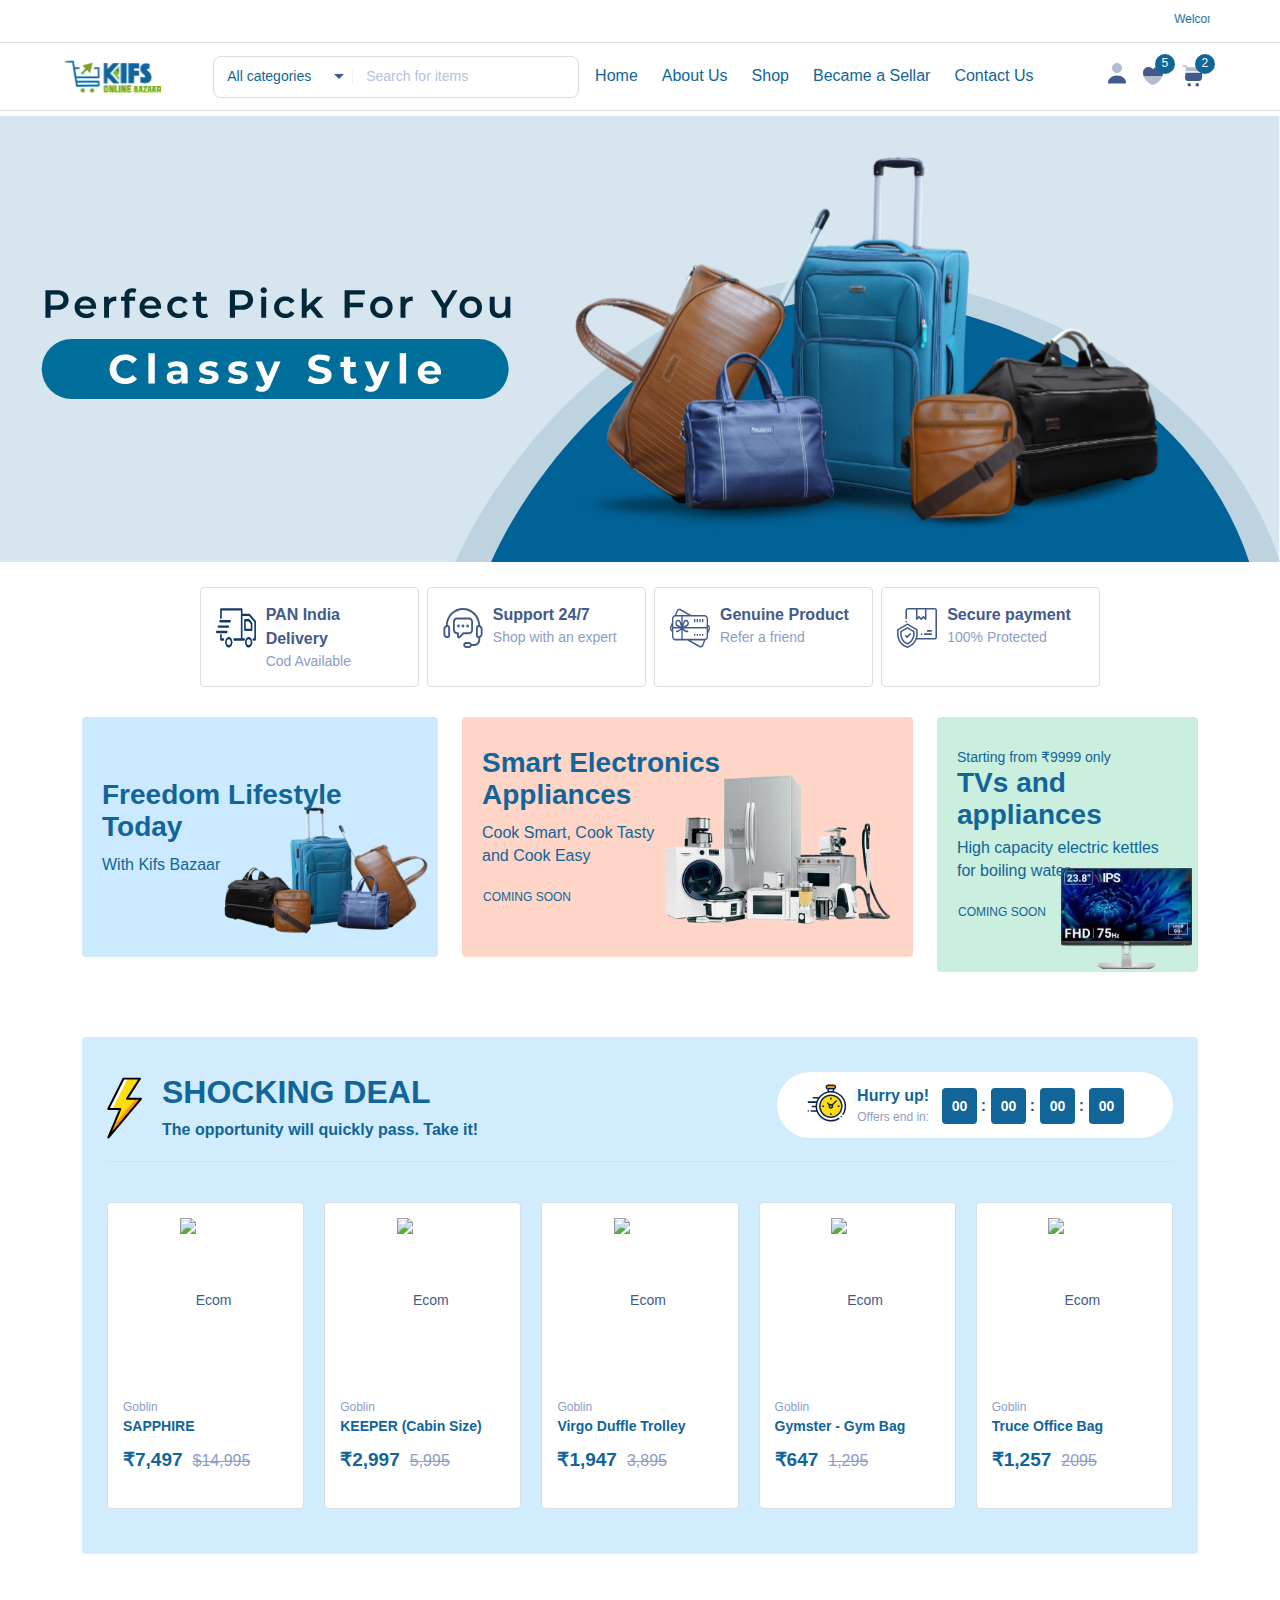
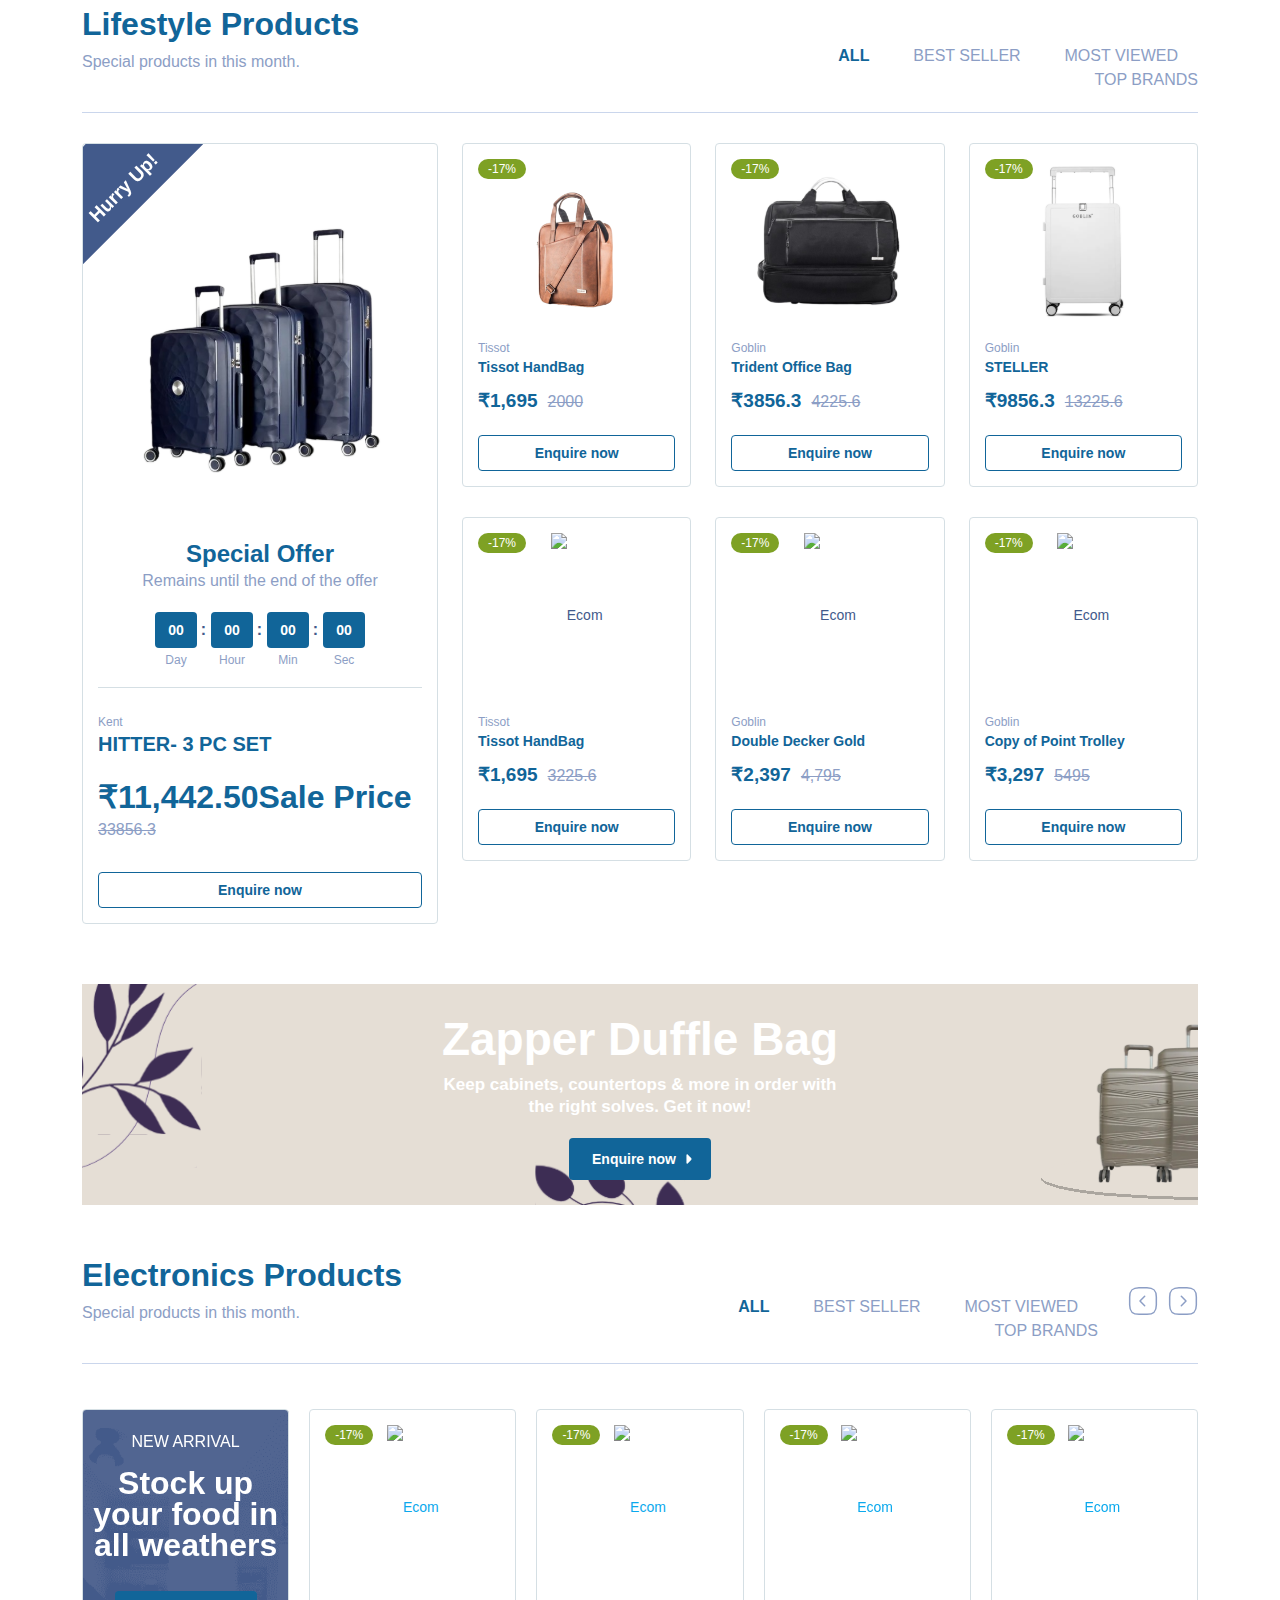
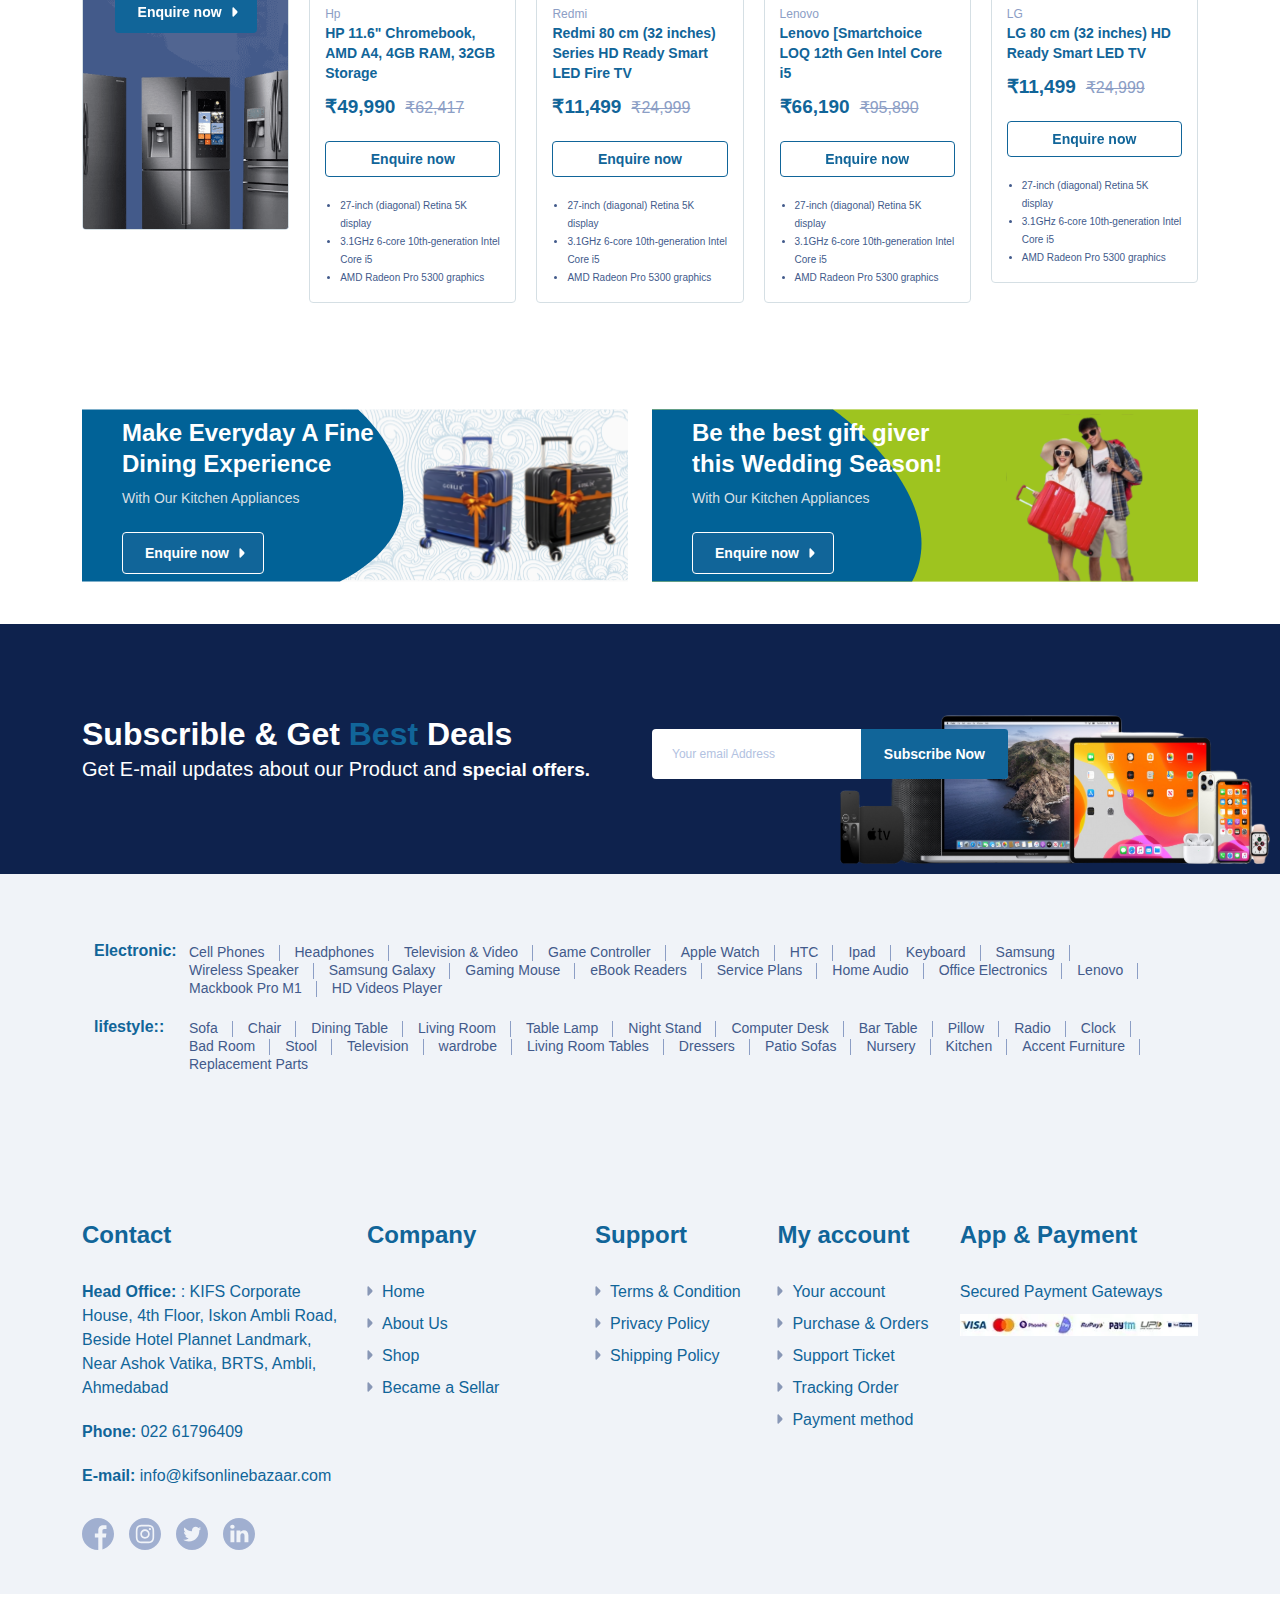
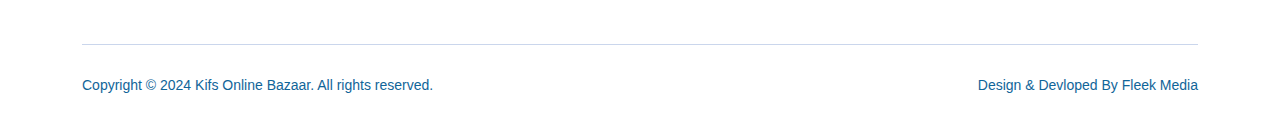
==== index.html @ 1518942a "second commit" ====
<!DOCTYPE html>
<html lang="en">

<head>
  <meta charset="UTF-8">
  <meta name="viewport" content="width=device-width, initial-scale=1, maximum-scale=1">
  <meta http-equiv="X-UA-Compatible" content="ie=edge">
  <meta name="msapplication-TileColor" content="#0E0E0E">
  <meta name="template-color" content="#0E0E0E">
  <meta name="description" content="Index page">
  <meta name="keywords" content="index, page">
  <meta name="author" content="">
  <link rel="shortcut icon" type="image/x-icon" href="assets/imgs/slider/swiper/kifs-2-removebg-preview 1.svg">
  <link href="assets/css/style.css?v=3.0.0" rel="stylesheet">
  <title>Kifs Online Bazaar</title>
</head>

<body>
  <div id="preloader-active">
    <div class="preloader d-flex align-items-center justify-content-center">
      <div class="preloader-inner position-relative">
        <div class="text-center"><img class="mb-10" src="assets/imgs/slider/swiper/kifs-2-removebg-preview 1.svg"
            alt="Ecom">
        </div>
      </div>
    </div>
  </div>
  <div class="topbar">
    <!-- <div class="container-topbar w-100">
         <div class="menu-topbar-left d-none d-xl-block"> 
         
        </div> 
        <div class="info-topbar d-none d-xl-block"><span class="font-sm-bold color-success"></span></div>
          
       
      </div> -->
    <marquee class="font-xs color-brand-3" scrollamount="3">Welcome To KIFS Online Bazaar | One Stop Destination for
      Electronics, Lifestyle and More</marquee>
  </div>
  <header class="header sticky-bar">
    <div class="container">
      <div class="main-header">
        <div class="header-left">
          <div class="header-logo"><a class="d-flex" href="./index-3.html"><img alt="Ecom"
                src="assets/imgs/slider/swiper/kifs-2-removebg-preview 1.svg"></a></div>
          <div class="header-search">
            <div class="box-header-search">
              <form class="form-search" method="post" action="#">
                <div class="box-category">
                  <select class="select-active select2-hidden-accessible">
                    <option>All categories</option>
                    <option value="Office Bags">Office Bags</option>
                    <option value="Trolley Bags">Trolley Bags</option>
                    <option value="Overnight Bags">Overnight Bags</option>
                    <option value="Duffel Bags">Duffel Bags</option>
                    <option value="Shop All">Shop All</option>
                    <!-- <option value="Mouse &amp; Keyboard">Mouse Keyboard</option>
                      <option value="Headphone">Headphone</option>
                      <option value="Bluetooth devices">Bluetooth devices</option>
                      <option value="Cloud Software">Cloud Software</option> -->
                  </select>
                </div>
                <div class="box-keysearch">
                  <input class="form-control font-xs" type="text" value="" placeholder="Search for items">
                </div>
              </form>
            </div>
          </div>
          <div class="header-nav">
            <nav class="nav-main-menu d-none d-xl-block">
              <ul class="main-menu">
                <li class=""><a class="active" href="./index-3.html">Home</a>
                  <!-- <ul class="sub-menu two-col">
                     
                    </ul> -->
                </li>
                <li class=""><a href="./page-about-us.html">About Us</a>

                </li>
                <li class=""><a href="./shop-grid.html">Shop</a>

                </li>
                <li class=""><a href="#">Became a Sellar</a>

                </li>
                <li class=""><a href="./page-contact.html">Contact Us</a>

                </li>

              </ul>
            </nav>
            <div class="burger-icon burger-icon-white"><span class="burger-icon-top"></span><span
                class="burger-icon-mid"></span><span class="burger-icon-bottom"></span></div>
          </div>
          <div class="header-shop">
            <div class="d-inline-block box-dropdown-cart"><span
                class="font-lg icon-list icon-account"><span>Account</span></span>
              <div class="dropdown-account">
                <ul>
                  <li><a href="page-login.html">Log in</a></li>
                  <li><a href="shop-wishlist.html">Wishlist</a></li>
                  <li><a href="shop-cart.html">Cart</a></li>
                  <li><a href="shop-wishlist.html">My Wishlist</a></li>
                  <li><a href="page-account.html">Setting</a></li>
                  <!-- <li><a href="page-login.html">Sign out</a></li> -->
                </ul>
              </div>
            </div><a class="font-lg icon-list icon-wishlist" href="shop-wishlist.html"><span>Wishlist</span><span
                class="number-item font-xs">5</span></a>
            <div class="d-inline-block box-dropdown-cart"><span
                class="font-lg icon-list icon-cart"><span>Cart</span><span class="number-item font-xs">2</span></span>
              <div class="dropdown-cart">
                <div class="item-cart mb-20">
                  <div class="cart-image"><img src="assets/imgs/slider/swiper/bag-15.png" alt="Ecom"></div>
                  <div class="cart-info"><a class="font-sm-bold color-brand-3" href="shop-single-product.html">BOTTEGA
                      Office Bag
                    </a>
                    <p><span class="color-brand-2 font-sm-bold">1 x ₹1942
                      </span></p>
                  </div>
                </div>
                <div class="item-cart mb-20">
                  <div class="cart-image"><img src="assets/imgs/slider/swiper/bag-17.png" alt="Ecom"></div>
                  <div class="cart-info"><a class="font-sm-bold color-brand-3" href="shop-single-product-2.html">Virgo
                      Duffle Trolley
                    </a>
                    <p><span class="color-brand-2 font-sm-bold">1 x ₹942
                      </span></p>
                  </div>
                </div>
                <div class="border-bottom pt-0 mb-15"></div>
                <div class="cart-total">
                  <div class="row">
                    <div class="col-6 text-start"><span class="font-md-bold color-brand-3">Total</span></div>
                    <div class="col-6"><span class="font-md-bold color-brand-1">₹2942
                      </span></div>
                  </div>
                  <div class="row mt-15">
                    <div class="col-6 text-start"><a class="btn btn-cart w-auto" href="shop-cart.html">View cart</a>
                    </div>
                    <div class="col-6"><a class="btn btn-buy w-auto" href="shop-checkout.html">Checkout</a></div>
                  </div>
                </div>
              </div>
              <!-- </div><a class="font-lg icon-list icon-compare" href="shop-compare.html"><span>Compare</span></a> -->
            </div>
          </div>
        </div>
      </div>
  </header>
  <div class="mobile-header-active mobile-header-wrapper-style perfect-scrollbar">
    <div class="mobile-header-wrapper-inner">
      <div class="mobile-header-content-area">
        <div class="mobile-logo"><a class="d-flex" href="index.html"><img alt="Ecom"
              src="assets/imgs/template/kifs-2-removebg-preview 1.png"></a></div>
        <div class="perfect-scroll">
          <div class="mobile-menu-wrap mobile-header-border">
            <nav class="mt-15">
              <ul class="mobile-menu font-heading">
                <li class=""><a class="active" href="index-3.html">Home</a>

                <li><a href="index-3.html">Homepage - 3</a></li>

              </ul>
              </li>
              <li class="has-children"><a href="">About Us</a>
                <ul class="sub-menu">
                  <li><a href="shop-grid.html">Shop Grid</a></li>
                  <li><a href="shop-grid-2.html">Shop Grid 2</a></li>
                  <li><a href="shop-list.html">Shop List</a></li>
                  <li><a href="shop-list-2.html">Shop List 2</a></li>
                  <li><a href="shop-fullwidth.html">Shop Fullwidth</a></li>
                  <li><a href="shop-single-product.html">Single Product</a></li>
                  <li><a href="shop-single-product-2.html">Single Product 2</a></li>
                  <li><a #>Single Product 3</a></li>
                  <li><a href="shop-single-product-4.html">Single Product 4</a></li>
                  <li><a href="shop-cart.html">Shop Cart</a></li>
                  <li><a href="shop-checkout.html">Shop Checkout</a></li>
                  <li><a href="shop-compare.html">Shop Compare</a></li>
                  <li><a href="shop-wishlist.html">Shop Wishlist</a></li>
                </ul>
              </li>
              <li class="has-children"><a href="shop-vendor-list.html">Vendors</a>
                <ul class="sub-menu">
                  <li><a href="shop-vendor-list.html">Vendors Listing</a></li>
                  <li><a href="shop-vendor-single.html">Vendor Single</a></li>
                </ul>
              </li>
              <li class="has-children"><a href="#">Pages</a>
                <ul class="sub-menu">
                  <li><a href="page-about-us.html">About Us</a></li>
                  <li><a href="page-contact.html">Contact Us</a></li>
                  <li><a href="page-careers.html">Careers</a></li>
                  <li><a href="page-term.html">Term and Condition</a></li>
                  <li><a href="page-register.html">Register</a></li>
                  <li><a href="page-login.html">Login</a></li>
                  <li><a href="page-404.html">Error 404</a></li>
                </ul>
              </li>
              <li class="has-children"><a href="blog.html">Blog</a>
                <ul class="sub-menu">
                  <li><a href="blog.html">Blog Grid</a></li>
                  <li><a href="blog-2.html">Blog Grid 2</a></li>
                  <li><a href="blog-list.html">Blog List</a></li>
                  <li><a href="blog-big.html">Blog Big</a></li>
                  <li><a href="blog-single.html">Blog Single - Left sidebar</a></li>
                  <li><a href="blog-single-2.html">Blog Single - Right sidebar</a></li>
                  <li><a href="blog-single-3.html">Blog Single - No sidebar</a></li>
                </ul>
              </li>
              <li><a href="page-contact.html">Contact</a></li>
              </ul>
            </nav>
          </div>
          <div class="mobile-account">
            <div class="mobile-header-top">
              <div class="user-account"><a href="page-account.html"><img src="assets/imgs/template/ava_1.png"
                    alt="Ecom"></a>
                <div class="content">
                  <h6 class="user-name">Hello<span class="text-brand"> Steven !</span></h6>
                  <p class="font-xs text-muted">You have 3 new messages</p>
                </div>
              </div>
            </div>
            <ul class="mobile-menu">
              <li><a href="page-login.html">My Account</a></li>
              <li><a href="page-account.html">Order Tracking</a></li>
              <li><a href="page-account.html">My Orders</a></li>
              <li><a href="shop-wishlist.html">My Wishlist</a></li>
              <li><a href="page-account.html">Setting</a></li>
              <li><a href="page-login.html">Sign out</a></li>
            </ul>
          </div>
          <div class="mobile-banner">
            <div class="bg-5 block-iphone"><span class="color-brand-3 font-sm-lh32">Starting from $899</span>
              <h3 class="font-xl mb-10">iPhone 12 Pro 128Gb</h3>
              <p class="font-base color-brand-3 mb-10">Special Sale</p><a class="btn btn-arrow"
                href="shop-grid.html">learn more</a>
            </div>
          </div>
          <div class="site-copyright color-gray-400 mt-30">Copyright 2022 &copy; Ecom - Marketplace
            Template.<br>Designed by<a href="http://alithemes.com" target="_blank">&nbsp; AliThemes</a></div>
        </div>
      </div>
    </div>
  </div>

  <div class="mobile-header-active mobile-header-wrapper-style perfect-scrollbar">
    <div class="mobile-header-wrapper-inner">
      <div class="mobile-header-content-area">
        <div class="mobile-logo"><a class="d-flex" href="index.html"><img alt="Ecom"
              src="assets/imgs/template/kifs-2-removebg-preview 1.png"></a></div>
        <div class="perfect-scroll">
          <div class="mobile-menu-wrap mobile-header-border">
            <nav class="mt-15">
              <ul class="mobile-menu font-heading">
                <li class="has-children"><a class="active" href="index-3.html">Home</a>

                </li>
                <li class="has-children"><a href="./page-about-us.html">About Us</a>

                </li>
                <li class="has-children"><a href="./shop-grid.html">Shop</a>

                </li>
                <li class="has-children"><a href="#">Became a Sellar</a>

                </li>
                <li class="has-children"><a href="./page-contact.html">Contact Us</a>

                </li>



              </ul>
            </nav>
          </div>
          <div class="mobile-account">
            <div class="mobile-header-top">
              <div class="user-account"><a href="page-account.html"><img src="assets/imgs/template/ava_1.png"
                    alt="Ecom"></a>
                <div class="content">
                  <h6 class="user-name">Hello<span class="text-brand"> Steven !</span></h6>
                  <p class="font-xs text-muted">You have 3 new messages</p>
                </div>
              </div>
            </div>
            <ul class="mobile-menu">
              <li><a href="page-login.html">My Account</a></li>
              <li><a href="page-account.html">Order Tracking</a></li>
              <li><a href="page-account.html">My Orders</a></li>
              <li><a href="shop-wishlist.html">My Wishlist</a></li>
              <li><a href="page-account.html">Setting</a></li>
              <li><a href="page-login.html">Sign out</a></li>
            </ul>
          </div>
          <div class="site-copyright color-gray-400 mt-30">Copyright 2024 &copy; Kifs Online Bazaar .<br>Designed And
            Devloped By Fleek Media<a href="#" target="_blank">&nbsp; </a></div>
        </div>
      </div>
    </div>
  </div>
  <main class="main">
    <section class="section-box">
      <div class="banner-homepage3">
        <div class="container-banner">
          <div class="box-swiper">
            <div class="swiper-container swiper-group-1 swiper-home-3">
              <div class="swiper-wrapper pt-5">
                <div class="swiper-slide">
                  <!-- <div class="box-slide-bg-1"><span class="label-green text-uppercase">new arrival</span>
                      <h1 class="font-68 mt-20">Pre-Order<br> Home Appliances</h1>
                      <div class="mt-10">
                        <ul class="list-disc">
                          <li class="font-lg">Free Shipping. Secure Payment</li>
                          <li class="font-lg">Contact us 24hrs a day</li>
                          <li class="font-lg">Support gift service</li>
                        </ul>
                      </div>
                      <div class="mt-30 mb-120"><a class="btn btn-brand-2 btn-gray-1000" href="shop-grid.html">Enquire now</a><a class="btn btn-link text-underline" href="shop-grid.html">Learn more</a></div>
                    </div> -->
                  <img src="./assets/imgs/slider/swiper/gb-1-main-bg.svg" alt="">

                </div>
                <div class="swiper-slide">
                  <!-- <div class="box-slide-bg-1"><span class="label-green text-uppercase">new arrival</span>
                      <h1 class="font-68 mt-20">Pre-Order<br> Home Appliances</h1>
                      <div class="mt-10">
                        <ul class="list-disc">
                          <li class="font-lg">Free Shipping. Secure Payment</li>
                          <li class="font-lg">Contact us 24hrs a day</li>
                          <li class="font-lg">Support gift service</li>
                        </ul>
                      </div> -->
                  <!-- <div class="mt-30 mb-120"><a class="btn btn-brand-2 btn-gray-1000" href="shop-grid.html">Enquire now</a><a class="btn btn-link text-underline" href="shop-grid.html">Learn more</a></div> -->
                  <!-- </div> -->
                  <img src="./assets/imgs/slider/swiper/gb-2-main-bg.png" alt="">

                </div>
                <!-- <div class="swiper-slide">
                    <div class="box-slide-bg-1"><span class="label-green text-uppercase">new arrival</span>
                      <h1 class="font-68 mt-20">Pre-Order<br> Home Appliances</h1>
                      <div class="mt-10">
                        <ul class="list-disc">
                          <li class="font-lg">Free Shipping. Secure Payment</li>
                          <li class="font-lg">Contact us 24hrs a day</li>
                          <li class="font-lg">Support gift service</li>
                        </ul>
                      </div>
                      <div class="mt-30 mb-120"><a class="btn btn-brand-2 btn-gray-1000" href="shop-grid.html">Enquire now</a><a class="btn btn-link text-underline" href="shop-grid.html">Learn more</a></div>
                    </div>
                  </div> -->
              </div>
              <!-- <div class="swiper-pagination swiper-pagination-1"></div> -->
            </div>
          </div>
        </div>
      </div>
    </section>
    <div class="section-box mt-10">
      <div class="container">
        <ul class="list-col-5 d-flex mx-auto justify-content-center" style="flex-wrap: wrap;">
          <li>
            <div class="item-list">
              <div class="icon-left"><img src="assets/imgs/template/50x50tr.svg" alt="Ecom"></div>
              <div class="info-right">
                <h5 class="font-lg-bold color-gray-100">PAN India Delivery</h5>
                <p class="font-sm color-gray-500">Cod Available</p>
              </div>
            </div>
          </li>
          <li>
            <div class="item-list">
              <div class="icon-left"><img src="assets/imgs/template/support.svg" alt="Ecom"></div>
              <div class="info-right">
                <h5 class="font-lg-bold color-gray-100">Support 24/7</h5>
                <p class="font-sm color-gray-500">Shop with an expert</p>
              </div>
            </div>
          </li>
          <li>
            <div class="item-list">
              <div class="icon-left"><img src="assets/imgs/template/voucher.svg" alt="Ecom"></div>
              <div class="info-right">
                <h5 class="font-lg-bold color-gray-100">Genuine Product</h5>
                <p class="font-sm color-gray-500">Refer a friend</p>
              </div>
            </div>
          </li>
          <!-- <li>
              <div class="item-list">
                <div class="icon-left"><img src="assets/imgs/template/return.svg" alt="Ecom"></div>
                <div class="info-right">
                  <h5 class="font-lg-bold color-gray-100">Return &amp; Refund</h5>
                  <p class="font-sm color-gray-500">Free return over ₹200</p>
                </div>
              </div>
            </li> -->
          <li>
            <div class="item-list">
              <div class="icon-left"><img src="assets/imgs/template/secure.svg" alt="Ecom"></div>
              <div class="info-right">
                <h5 class="font-lg-bold color-gray-100">Secure payment</h5>
                <p class="font-sm color-gray-500">100% Protected</p>
              </div>
            </div>
          </li>
        </ul>
      </div>
    </div>
    <section class="section-box mt-30">
      <div class="container">
        <div class="row">
          <div class="col-xl-4 col-lg-4 col-md-6 col-sm-12 mb-30">
            <div class="bg-19 pt-30 box-bdrd-4 block-water">
              <h3 class="font-xl mb-10"><br class="d-none d-lg-block">Freedom Lifestyle
                <br> Today
              </h3>
              <p class="font-16 color-brand-3 mb-10">With Kifs Bazaar</p>
              <div>
                <!-- <ul class="list-disc mt-10">
                    <li class="font-11">Makes Water 100% Pure</li>
                    <li class="font-11">Multiple Purification Process</li>
                    <li class="font-11">Retains Essential Minerals</li>
                  </ul> -->
              </div>
            </div>
          </div>
          <div class="col-xl-5 col-lg-5 col-md-6 col-sm-12 mb-30">
            <div class="bg-20 pt-30 box-bdrd-4 block-kitchen">
              <h3 class="font-xl mb-10">Smart Electronics <br class="d-none d-lg-block">Appliances</h3>
              <p class="font-16 color-brand-3 mb-10">Cook Smart, Cook Tasty<br class="d-none d-lg-block"> and Cook Easy
              </p><a class="btn btn-link font-xs pl-0 text-uppercase color-brand-1" href="shop-grid.html">Coming
                Soon</a>
            </div>
          </div>
          <div class="col-xl-3 col-lg-3 col-md-12 col-sm-12">
            <div class="bg-21 pt-30 box-bdrd-4 block-electric"><span class="font-sm color-brand-3">Starting from ₹9999
                only</span>
              <h3 class="font-xl mb-5">TVs and appliances</h3>
              <p class="font-16 mb-10">High capacity electric kettles for boiling water</p><a
                class="btn btn-link font-xs pl-0 text-uppercase color-brand-1" href="shop-grid.html">Coming Soon</a>
            </div>
          </div>
        </div>
      </div>
    </section>
    <section class="section-box pt-50">
      <div class="container">
        <div class="bg-9 box-bdrd-4 pt-35 pb-35 pl-25 pr-25">
          <div class="head-main">
            <div class="row">
              <div class="col-lg-6">
                <div class="box-icon-flash">
                  <h3 class="mb-5">SHOCKING DEAL</h3>
                  <p class="font-16 font-bold color-gray-900">The opportunity will quickly pass. Take it!</p>
                </div>
              </div>
              <div class="col-lg-6 text-end">
                <div class="box-all-hurry box-all-hurry-round">
                  <div class="d-inline-block box-text-hurryup"><span class="font-md-bold color-gray-900">Hurry
                      up!</span><br><span class="font-xs color-gray-500">Offers end in:</span></div>
                  <div class="box-count box-count-square hide-period">
                    <div class="deals-countdown" data-countdown="2023/09/25 00:00:00"></div>
                  </div>
                </div>
              </div>
            </div>
          </div>
          <div class="mt-0">
            <div class="list-products-5">
              <div class="card-grid-style-3 hover-show hover-hide-show-cart">
                <div class="card-grid-inner">
                  <div class="tools"><a class="btn btn-wishlist btn-tooltip mb-10" href="shop-wishlist.html"
                      aria-label="Add To Wishlist"></a><a class="btn btn-compare btn-tooltip mb-10"
                      href="shop-compare.html" aria-label="Compare"></a><a class="btn btn-quickview btn-tooltip"
                      aria-label="Quick view" href="#ModalQuickview" data-bs-toggle="modal"></a></div>
                  <div class="image-box"><a #><img
                        src="https://static.wixstatic.com/media/c3d152_e84648c9d4ea4b05bfd7cf2521f14b45~mv2.png/v1/fill/w_383,h_383,al_c,q_85,usm_0.66_1.00_0.01,enc_auto/c3d152_e84648c9d4ea4b05bfd7cf2521f14b45~mv2.png"
                        alt="Ecom"></a></div>
                  <!-- <div class="box-count">
                      <div class="deals-countdown" data-countdown="2023/09/25 00:00:00"></div>
                    </div> -->
                  <div class="info-right"><span class="font-xs color-gray-500">Goblin</span><br><a
                      class="color-brand-3 font-sm-bold" href="#">SAPPHIRE</a>
                    <div class="rating d-none"><img src="assets/imgs/template/icons/star.svg" alt="Ecom"><img
                        src="assets/imgs/template/icons/star.svg" alt="Ecom"><img
                        src="assets/imgs/template/icons/star.svg" alt="Ecom"><img
                        src="assets/imgs/template/icons/star.svg" alt="Ecom"><img
                        src="assets/imgs/template/icons/star.svg" alt="Ecom"><span class="font-xs color-gray-500">
                        (65)</span></div>
                    <div class="price-info"><strong class="font-lg-bold color-brand-3 price-main"><i
                          class="fa-solid fa-indian-rupee-sign"></i>₹7,497</strong><span
                        class="color-gray-500 price-line">$14,995</span></div>
                    <div class="box-progress box-progress-small">
                      <!-- <div class="progress-bar">
                          <div class="progress-bar-inner"></div>
                        </div> -->
                      <!-- <div class="row">
                          <div class="col-lg-6 col-md-6 col-sm-6 col-6"><span class="font-xs color-gray-500">Available:</span><span class="font-xs-bold color-gray-900">568</span></div>
                          <div class="col-lg-6 col-md-6 col-sm-6 col-6 text-end"><span class="font-xs color-gray-500">Sold:</span><span class="font-xs-bold color-gray-900">289</span></div>
                        </div> -->
                    </div>
                    <div class="mt-20 box-add-cart"><a class="btn btn-cart enquireBtn" href="shop-cart.html">Enquire now</a></div>
                    <!-- <ul class="list-features">
                        <li> 2-day Delivery. Free shipping</li>
                      </ul> -->
                  </div>
                </div>
              </div>
              <div class="card-grid-style-3 hover-show hover-hide-show-cart">
                <div class="card-grid-inner">
                  <div class="tools"><a class="btn btn-wishlist btn-tooltip mb-10" href="shop-wishlist.html"
                      aria-label="Add To Wishlist"></a><a class="btn btn-compare btn-tooltip mb-10"
                      href="shop-compare.html" aria-label="Compare"></a><a class="btn btn-quickview btn-tooltip"
                      aria-label="Quick view" href="#ModalQuickview" data-bs-toggle="modal"></a></div>
                  <div class="image-box"><a #><img
                        src="https://static.wixstatic.com/media/c3d152_9bd784c50a4a4058b839b9f10ba86512~mv2.jpeg/v1/fill/w_383,h_383,al_c,q_80,usm_0.66_1.00_0.01,enc_auto/c3d152_9bd784c50a4a4058b839b9f10ba86512~mv2.jpeg" alt="Ecom"></a></div>
                  <!-- <div class="box-count">
                      <div class="deals-countdown" data-countdown="2023/09/25 00:00:00"></div>
                    </div> -->
                  <div class="info-right"><span class="font-xs color-gray-500">Goblin</span><br><a
                      class="color-brand-3 font-sm-bold" href="#">KEEPER (Cabin Size)</a>
                    <div class="rating d-none"><img src="assets/imgs/template/icons/star.svg" alt="Ecom"><img
                        src="assets/imgs/template/icons/star.svg" alt="Ecom"><img
                        src="assets/imgs/template/icons/star.svg" alt="Ecom"><img
                        src="assets/imgs/template/icons/star.svg" alt="Ecom"><img
                        src="assets/imgs/template/icons/star.svg" alt="Ecom"><span class="font-xs color-gray-500">
                        (65)</span></div>
                    <div class="price-info"><strong class="font-lg-bold color-brand-3 price-main">₹2,997</strong><span
                        class="color-gray-500 price-line">5,995</span></div>
                    <div class="box-progress box-progress-small">
                      <!-- <div class="progress-bar">
                          <div class="progress-bar-inner"></div>
                        </div> -->
                      <!-- <div class="row">
                          <div class="col-lg-6 col-md-6 col-sm-6 col-6"><span class="font-xs color-gray-500">Available:</span><span class="font-xs-bold color-gray-900">568</span></div>
                          <div class="col-lg-6 col-md-6 col-sm-6 col-6 text-end"><span class="font-xs color-gray-500">Sold:</span><span class="font-xs-bold color-gray-900">289</span></div>
                        </div> -->
                    </div>
                    <div class="mt-20 box-add-cart"><a class="btn btn-cart enquireBtn" href="shop-cart.html">Enquire now</a></div>
                    <!-- <ul class="list-features">
                        <li> 2-day Delivery. Free shipping</li>
                      </ul> -->
                  </div>
                </div>
              </div>
              <div class="card-grid-style-3 hover-show hover-hide-show-cart">
                <div class="card-grid-inner">
                  <div class="tools"><a class="btn btn-wishlist btn-tooltip mb-10" href="shop-wishlist.html"
                      aria-label="Add To Wishlist"></a><a class="btn btn-compare btn-tooltip mb-10"
                      href="shop-compare.html" aria-label="Compare"></a><a class="btn btn-quickview btn-tooltip"
                      aria-label="Quick view" href="#ModalQuickview" data-bs-toggle="modal"></a></div>
                  <div class="image-box"><a #><img
                        src="https://static.wixstatic.com/media/c3d152_e65e9f24af8e4775a7239c3f03ef49e4~mv2.png/v1/fill/w_383,h_383,al_c,q_85,usm_0.66_1.00_0.01,enc_auto/c3d152_e65e9f24af8e4775a7239c3f03ef49e4~mv2.png" alt="Ecom"></a>
                  </div>
                  <!-- <div class="box-count">
                      <div class="deals-countdown" data-countdown="2023/09/25 00:00:00"></div>
                    </div> -->
                  <div class="info-right"><span class="font-xs color-gray-500">Goblin</span><br><a
                      class="color-brand-3 font-sm-bold" href="#">Virgo Duffle Trolley</a>
                    <div class="rating d-none"><img src="assets/imgs/template/icons/star.svg" alt="Ecom"><img
                        src="assets/imgs/template/icons/star.svg" alt="Ecom"><img
                        src="assets/imgs/template/icons/star.svg" alt="Ecom"><img
                        src="assets/imgs/template/icons/star.svg" alt="Ecom"><img
                        src="assets/imgs/template/icons/star.svg" alt="Ecom"><span class="font-xs color-gray-500">
                        (65)</span></div>
                    <div class="price-info"><strong class="font-lg-bold color-brand-3 price-main">₹1,947</strong><span
                        class="color-gray-500 price-line">3,895</span></div>
                    <div class="box-progress box-progress-small">
                      <!-- <div class="progress-bar">
                          <div class="progress-bar-inner"></div>
                        </div> -->
                      <!-- <div class="row">
                          <div class="col-lg-6 col-md-6 col-sm-6 col-6"><span class="font-xs color-gray-500">Available:</span><span class="font-xs-bold color-gray-900">568</span></div>
                          <div class="col-lg-6 col-md-6 col-sm-6 col-6 text-end"><span class="font-xs color-gray-500">Sold:</span><span class="font-xs-bold color-gray-900">289</span></div>
                        </div> -->
                    </div>
                    <div class="mt-20 box-add-cart"><a class="btn btn-cart enquireBtn" href="shop-cart.html">Enquire now</a></div>
                    <!-- <ul class="list-features">
                        <li> 2-day Delivery. Free shipping</li>
                      </ul> -->
                  </div>
                </div>
              </div>
              <div class="card-grid-style-3 hover-show hover-hide-show-cart">
                <div class="card-grid-inner">
                  <div class="tools"><a class="btn btn-wishlist btn-tooltip mb-10" href="shop-wishlist.html"
                      aria-label="Add To Wishlist"></a><a class="btn btn-compare btn-tooltip mb-10"
                      href="shop-compare.html" aria-label="Compare"></a><a class="btn btn-quickview btn-tooltip"
                      aria-label="Quick view" href="#ModalQuickview" data-bs-toggle="modal"></a></div>
                  <div class="image-box"><a #><img
                        src="https://static.wixstatic.com/media/c3d152_503393439dbd40a0b7ec0bb1dd63409b~mv2.png/v1/fill/w_383,h_383,al_c,q_85,usm_0.66_1.00_0.01,enc_auto/c3d152_503393439dbd40a0b7ec0bb1dd63409b~mv2.png" alt="Ecom"></a></div>
                  <!-- <div class="box-count">
                      <div class="deals-countdown" data-countdown="2023/09/25 00:00:00"></div>
                    </div> -->
                  <div class="info-right"><span class="font-xs color-gray-500">Goblin</span><br><a
                      class="color-brand-3 font-sm-bold" href="#">Gymster - Gym Bag </a>
                    <div class="rating d-none"><img src="assets/imgs/template/icons/star.svg" alt="Ecom"><img
                        src="assets/imgs/template/icons/star.svg" alt="Ecom"><img
                        src="assets/imgs/template/icons/star.svg" alt="Ecom"><img
                        src="assets/imgs/template/icons/star.svg" alt="Ecom"><img
                        src="assets/imgs/template/icons/star.svg" alt="Ecom"><span class="font-xs color-gray-500">
                        (65)</span></div>
                    <div class="price-info"><strong class="font-lg-bold color-brand-3 price-main">₹647</strong><span
                        class="color-gray-500 price-line">1,295</span></div>
                    <div class="box-progress box-progress-small">
                      <!-- <div class="progress-bar">
                          <div class="progress-bar-inner"></div>
                        </div> -->
                      <!-- <div class="row">
                          <div class="col-lg-6 col-md-6 col-sm-6 col-6"><span class="font-xs color-gray-500">Available:</span><span class="font-xs-bold color-gray-900">568</span></div>
                          <div class="col-lg-6 col-md-6 col-sm-6 col-6 text-end"><span class="font-xs color-gray-500">Sold:</span><span class="font-xs-bold color-gray-900">289</span></div>
                        </div> -->
                    </div>
                    <div class="mt-20 box-add-cart"><a class="btn btn-cart enquireBtn" href="shop-cart.html">Enquire now</a></div>
                    <!-- <ul class="list-features">
                        <li> 2-day Delivery. Free shipping</li>
                      </ul> -->
                  </div>
                </div>
              </div>
              <div class="card-grid-style-3 hover-show hover-hide-show-cart">
                <div class="card-grid-inner">
                  <div class="tools"><a class="btn btn-wishlist btn-tooltip mb-10" href="shop-wishlist.html"
                      aria-label="Add To Wishlist"></a><a class="btn btn-compare btn-tooltip mb-10"
                      href="shop-compare.html" aria-label="Compare"></a><a class="btn btn-quickview btn-tooltip"
                      aria-label="Quick view" href="#ModalQuickview" data-bs-toggle="modal"></a></div>
                  <div class="image-box"><a #><img
                        src="https://static.wixstatic.com/media/c3d152_bc24b437013c46e1a033769ba28c39e0~mv2.png/v1/fill/w_383,h_383,al_c,q_85,usm_0.66_1.00_0.01,enc_auto/c3d152_bc24b437013c46e1a033769ba28c39e0~mv2.png" alt="Ecom"></a></div>
                  <!-- <div class="box-count">
                      <div class="deals-countdown" data-countdown="2023/09/25 00:00:00"></div>
                    </div> -->
                  <div class="info-right"><span class="font-xs color-gray-500">Goblin</span><br><a
                      class="color-brand-3 font-sm-bold" href="#">Truce Office Bag</a>
                    <div class="rating d-none"><img src="assets/imgs/template/icons/star.svg" alt="Ecom"><img
                        src="assets/imgs/template/icons/star.svg" alt="Ecom"><img
                        src="assets/imgs/template/icons/star.svg" alt="Ecom"><img
                        src="assets/imgs/template/icons/star.svg" alt="Ecom"><img
                        src="assets/imgs/template/icons/star.svg" alt="Ecom"><span class="font-xs color-gray-500">
                        (65)</span></div>
                    <div class="price-info"><strong class="font-lg-bold color-brand-3 price-main">₹1,257</strong><span
                        class="color-gray-500 price-line">2095</span></div>
                    <div class="box-progress box-progress-small">
                      <!-- <div class="progress-bar">
                          <div class="progress-bar-inner"></div>
                        </div> -->
                      <!-- <div class="row">
                          <div class="col-lg-6 col-md-6 col-sm-6 col-6"><span class="font-xs color-gray-500">Available:</span><span class="font-xs-bold color-gray-900">568</span></div>
                          <div class="col-lg-6 col-md-6 col-sm-6 col-6 text-end"><span class="font-xs color-gray-500">Sold:</span><span class="font-xs-bold color-gray-900">289</span></div>
                        </div> -->
                    </div>
                    <div class="mt-20 box-add-cart"><a class="btn btn-cart enquireBtn" href="shop-cart.html">Enquire now</a></div>
                    <!-- <ul class="list-features">
                        <li> 2-day Delivery. Free shipping</li>
                      </ul> -->
                  </div>
                </div>
              </div>
            </div>
          </div>
        </div>
      </div>
    </section>
    <section class="section-box pt-50">
      <div class="container">
        <div class="head-main bd-gray-200">
          <div class="row">
            <div class="col-xl-7 col-lg-6">
              <h3 class="mb-5">Lifestyle Products</h3>
              <p class="font-base color-gray-500">Special products in this month.</p>
            </div>
            <div class="col-xl-5 col-lg-6">
              <ul class="nav nav-tabs text-uppercase" role="tablist">
                <li><a class="active" href="#tab-2-all" data-bs-toggle="tab" role="tab" aria-controls="tab-2-all"
                    aria-selected="true">All</a></li>
                <li><a href="tab-2-bestseller" data-bs-toggle="tab" role="tab" aria-controls="tab-2-bestseller"
                    aria-selected="true">Best seller</a></li>
                <li><a href="tab-2-mostviewed" data-bs-toggle="tab" role="tab" aria-controls="tab-2-mostviewed"
                    aria-selected="true">Most viewed</a></li>
                <li><a href="tab-2-topbrands" data-bs-toggle="tab" role="tab" aria-controls="tab-2-topbrands"
                    aria-selected="true">Top Brands</a></li>
              </ul>
            </div>
          </div>
        </div>
        <div class="tab-content">
          <div class="tab-pane fade active show" id="tab-2-all" role="tabpanel" aria-labelledby="tab-2-all">
            <div class="row">
              <div class="col-lg-4">
                <div class="card-grid-style-3 hover-show hurry-up hurry-up-2">
                  <div class="card-grid-inner">
                    <div class="tools"><a class="btn btn-trend btn-tooltip mb-10" href="#" aria-label="Trend"></a><a
                        class="btn btn-wishlist btn-tooltip mb-10" href="shop-wishlist.html"
                        aria-label="Add To Wishlist"></a><a class="btn btn-compare btn-tooltip mb-10"
                        href="shop-compare.html" aria-label="Compare"></a><a class="btn btn-quickview btn-tooltip"
                        aria-label="Quick view" href="#ModalQuickview" data-bs-toggle="modal"></a></div><span
                      class="label"><span class="font-lg-bold color-white">Hurry Up!</span></span>
                    <div class="image-box">
                      <div class="box-swiper">
                        <div class="swiper-container swiper-tab" data-index="1">
                          <div class="swiper-wrapper pt-5">
                            <div class="swiper-slide"><img src="./assets/imgs/slider/swiper/g-1-1.svg" alt="Ecom"></div>
                            <!-- <div class="swiper-slide"><img src="assets/imgs/page/homepage3/sp5.png" alt="Ecom"></div>
                              <div class="swiper-slide"><img src="assets/imgs/page/homepage3/sp3.png" alt="Ecom"></div> -->
                          </div>
                          <div class="swiper-pagination swiper-pagination-2"></div>
                        </div>
                      </div>
                    </div>
                    <div class="text-center mt-10 mb-15">
                      <h4>Special Offer</h4>
                      <p class="font-base color-gray-500">Remains until the end of the offer</p>
                    </div>
                    <div class="box-count box-count-square">
                      <div class="deals-countdown" data-countdown="2023/09/25 00:00:00"></div>
                    </div>
                    <div class="divide"></div>
                    <div class="info-right"><span class="font-xs color-gray-500">Kent</span><br><a
                        class="color-brand-3 font-sm-bold" #>
                        <h5>HITTER- 3 PC SET</h5>
                      </a>
                      <div class="rating d-none"><img src="assets/imgs/template/icons/star.svg" alt="Ecom"><img
                          src="assets/imgs/template/icons/star.svg" alt="Ecom"><img
                          src="assets/imgs/template/icons/star.svg" alt="Ecom"><img
                          src="assets/imgs/template/icons/star.svg" alt="Ecom"><img
                          src="assets/imgs/template/icons/star.svg" alt="Ecom"><span
                          class="font-xs color-gray-500 ml-5">(65)</span></div>
                      <div class="price-info">
                        <h3 class="color-brand-3 price-main d-inline-block">₹11,442.50Sale Price</h3><span
                          class="color-gray-500 price-line">33856.3</span>
                      </div>
                      <div class="">
                        <!-- <div class="progress-bar">
                            <div class="progress-bar-inner"></div>
                          </div> -->
                        <!-- <div class="row">
                            <div class="col-lg-6 col-md-6 col-sm-6 col-6"><span class="font-xs color-gray-500">Available:</span><span class="font-xs-bold color-gray-900">568</span></div>
                            <div class="col-lg-6 col-md-6 col-sm-6 col-6 text-end"><span class="font-xs color-gray-500">Sold:</span><span class="font-xs-bold color-gray-900">289</span></div>
                          </div> -->
                      </div>
                      <!-- <div class="divide"></div> -->
                      <ul class="list-features mb-30">

                      </ul><a class="btn btn-cart enquireBtn" href="shop-cart.html">Enquire now</a>
                    </div>
                  </div>
                </div>
              </div>
              <div class="col-lg-8">
                <div class="row">
                  <div class="col-lg-4 col-md-6 col-sm-6">
                    <div class="card-grid-style-3">
                      <div class="card-grid-inner">
                        <div class="tools"><a class="btn btn-trend btn-tooltip mb-10" href="#" aria-label="Trend"></a><a
                            class="btn btn-wishlist btn-tooltip mb-10" href="shop-wishlist.html"
                            aria-label="Add To Wishlist"></a><a class="btn btn-compare btn-tooltip mb-10"
                            href="shop-compare.html" aria-label="Compare"></a><a class="btn btn-quickview btn-tooltip"
                            aria-label="Quick view" href="#ModalQuickview" data-bs-toggle="modal"></a></div>
                        <div class="image-box"><span class="label bg-brand-2">-17%</span><a
                            #><img src="assets/imgs/slider/swiper/g-2.png"
                              alt="Ecom"></a>
                        </div>
                        <!-- <div class="box-count">
                            <div class="deals-countdown" data-countdown="2022/12/25 00:00:00"></div>
                          </div> -->
                        <div class="info-right"><span class="font-xs color-gray-500">Tissot</span><br><a
                            class="color-brand-3 font-sm-bold" #>Tissot HandBag</a>
                          <div class="rating d-none"><img src="assets/imgs/template/icons/star.svg" alt="Ecom"><img
                              src="assets/imgs/template/icons/star.svg" alt="Ecom"><img
                              src="assets/imgs/template/icons/star.svg" alt="Ecom"><img
                              src="assets/imgs/template/icons/star.svg" alt="Ecom"><img
                              src="assets/imgs/template/icons/star.svg" alt="Ecom"><span
                              class="font-xs color-gray-500">(65)</span></div>
                          <div class="price-info"><strong
                              class="font-lg-bold color-brand-3 price-main">₹1,695</strong><span
                              class="color-gray-500 price-line">2000</span></div>
                          <div class="mt-20"><a class="btn btn-cart enquireBtn" href="shop-cart.html">Enquire now</a></div>
                          <!-- <ul class="list-features">
                              <li> 27-inch (diagonal) Retina 5K display</li>
                            </ul> -->
                        </div>
                      </div>
                    </div>
                  </div>
                  <div class="col-lg-4 col-md-6 col-sm-6">
                    <div class="card-grid-style-3">
                      <div class="card-grid-inner">
                        <div class="tools"><a class="btn btn-trend btn-tooltip mb-10" href="#" aria-label="Trend"></a><a
                            class="btn btn-wishlist btn-tooltip mb-10" href="shop-wishlist.html"
                            aria-label="Add To Wishlist"></a><a class="btn btn-compare btn-tooltip mb-10"
                            href="shop-compare.html" aria-label="Compare"></a><a class="btn btn-quickview btn-tooltip"
                            aria-label="Quick view" href="#ModalQuickview" data-bs-toggle="modal"></a></div>
                        <div class="image-box"><span class="label bg-brand-2">-17%</span><a
                            #><img src="assets/imgs/slider/swiper/g-3.svg"
                              alt="Ecom"></a>
                        </div>
                        <!-- <div class="box-count">
                            <div class="deals-countdown" data-countdown="2022/12/25 00:00:00"></div>
                          </div> -->
                        <div class="info-right"><span class="font-xs color-gray-500">Goblin</span><br><a
                            class="color-brand-3 font-sm-bold" #>Trident Office Bag</a>
                          <div class="rating d-none"><img src="assets/imgs/template/icons/star.svg" alt="Ecom"><img
                              src="assets/imgs/template/icons/star.svg" alt="Ecom"><img
                              src="assets/imgs/template/icons/star.svg" alt="Ecom"><img
                              src="assets/imgs/template/icons/star.svg" alt="Ecom"><img
                              src="assets/imgs/template/icons/star.svg" alt="Ecom"><span
                              class="font-xs color-gray-500">(65)</span></div>
                          <div class="price-info"><strong
                              class="font-lg-bold color-brand-3 price-main">₹3856.3</strong><span
                              class="color-gray-500 price-line">4225.6</span></div>
                          <div class="mt-20"><a class="btn btn-cart enquireBtn" href="shop-cart.html">Enquire now</a></div>
                          <!-- <ul class="list-features">
                              <li> 27-inch (diagonal) Retina 5K display</li>
                            </ul> -->
                        </div>
                      </div>
                    </div>
                  </div>
                  <div class="col-lg-4 col-md-6 col-sm-6">
                    <div class="card-grid-style-3">
                      <div class="card-grid-inner">
                        <div class="tools"><a class="btn btn-trend btn-tooltip mb-10" href="#" aria-label="Trend"></a><a
                            class="btn btn-wishlist btn-tooltip mb-10" href="shop-wishlist.html"
                            aria-label="Add To Wishlist"></a><a class="btn btn-compare btn-tooltip mb-10"
                            href="shop-compare.html" aria-label="Compare"></a><a class="btn btn-quickview btn-tooltip"
                            aria-label="Quick view" href="#ModalQuickview" data-bs-toggle="modal"></a></div>
                        <div class="image-box"><span class="label bg-brand-2">-17%</span><a
                            #><img src="./assets/imgs/slider/swiper/g-4.svg"
                              alt="Ecom"></a>
                        </div>
                        <!-- <div class="box-count">
                            <div class="deals-countdown" data-countdown="2022/12/25 00:00:00"></div>
                          </div> -->
                        <div class="info-right"><span class="font-xs color-gray-500">Goblin</span><br><a
                            class="color-brand-3 font-sm-bold" #>
                            STELLER</a>
                          <div class="rating d-none"><img src="assets/imgs/template/icons/star.svg" alt="Ecom"><img
                              src="assets/imgs/template/icons/star.svg" alt="Ecom"><img
                              src="assets/imgs/template/icons/star.svg" alt="Ecom"><img
                              src="assets/imgs/template/icons/star.svg" alt="Ecom"><img
                              src="assets/imgs/template/icons/star.svg" alt="Ecom"><span
                              class="font-xs color-gray-500">(65)</span></div>
                          <div class="price-info"><strong
                              class="font-lg-bold color-brand-3 price-main">₹9856.3</strong><span
                              class="color-gray-500 price-line">13225.6</span></div>
                          <div class="mt-20"><a class="btn btn-cart enquireBtn" href="shop-cart.html">Enquire now</a></div>
                          <!-- <ul class="list-features">
                              <li> 27-inch (diagonal) Retina 5K display</li>
                            </ul> -->
                        </div>
                      </div>
                    </div>
                  </div>
                  <div class="col-lg-4 col-md-6 col-sm-6">
                    <div class="card-grid-style-3">
                      <div class="card-grid-inner">
                        <div class="tools"><a class="btn btn-trend btn-tooltip mb-10" href="#" aria-label="Trend"></a><a
                            class="btn btn-wishlist btn-tooltip mb-10" href="shop-wishlist.html"
                            aria-label="Add To Wishlist"></a><a class="btn btn-compare btn-tooltip mb-10"
                            href="shop-compare.html" aria-label="Compare"></a><a class="btn btn-quickview btn-tooltip"
                            aria-label="Quick view" href="#ModalQuickview" data-bs-toggle="modal"></a></div>
                        <div class="image-box"><span class="label bg-brand-2">-17%</span><a
                            #><img src="https://static.wixstatic.com/media/c3d152_7d4bfce14a8e4dd09bf5bc4e528f4d8f~mv2.png/v1/fill/w_550,h_625,al_c,q_85,usm_0.66_1.00_0.01,enc_auto/c3d152_7d4bfce14a8e4dd09bf5bc4e528f4d8f~mv2.png"
                              alt="Ecom"></a>
                        </div>
                        <!-- <div class="box-count">
                            <div class="deals-countdown" data-countdown="2022/12/25 00:00:00"></div>
                          </div> -->
                        <div class="info-right"><span class="font-xs color-gray-500">Tissot</span><br><a
                            class="color-brand-3 font-sm-bold" #>Tissot HandBag</a>
                          <div class="rating d-none"><img src="assets/imgs/template/icons/star.svg" alt="Ecom"><img
                              src="assets/imgs/template/icons/star.svg" alt="Ecom"><img
                              src="assets/imgs/template/icons/star.svg" alt="Ecom"><img
                              src="assets/imgs/template/icons/star.svg" alt="Ecom"><img
                              src="assets/imgs/template/icons/star.svg" alt="Ecom"><span
                              class="font-xs color-gray-500">(65)</span></div>
                          <div class="price-info"><strong
                              class="font-lg-bold color-brand-3 price-main">₹1,695</strong><span
                              class="color-gray-500 price-line">3225.6</span></div>
                          <div class="mt-20"><a class="btn btn-cart enquireBtn" href="shop-cart.html">Enquire now</a></div>
                          <!-- <ul class="list-features">
                              <li> 27-inch (diagonal) Retina 5K display</li>
                            </ul> -->
                        </div>
                      </div>
                    </div>
                  </div>
                  <div class="col-lg-4 col-md-6 col-sm-6">
                    <div class="card-grid-style-3">
                      <div class="card-grid-inner">
                        <div class="tools"><a class="btn btn-trend btn-tooltip mb-10" href="#" aria-label="Trend"></a><a
                            class="btn btn-wishlist btn-tooltip mb-10" href="shop-wishlist.html"
                            aria-label="Add To Wishlist"></a><a class="btn btn-compare btn-tooltip mb-10"
                            href="shop-compare.html" aria-label="Compare"></a><a class="btn btn-quickview btn-tooltip"
                            aria-label="Quick view" href="#ModalQuickview" data-bs-toggle="modal"></a></div>
                        <div class="image-box"><span class="label bg-brand-2">-17%</span><a
                            #><img src="https://static.wixstatic.com/media/c3d152_9150ac793a75475dbb14872969c4c785~mv2.png/v1/fill/w_550,h_625,al_c,q_85,usm_0.66_1.00_0.01,enc_auto/c3d152_9150ac793a75475dbb14872969c4c785~mv2.png"
                              alt="Ecom"></a>
                        </div>
                        <!-- <div class="box-count">
                            <div class="deals-countdown" data-countdown="2022/12/25 00:00:00"></div>
                          </div> -->
                        <div class="info-right"><span class="font-xs color-gray-500">Goblin</span><br><a
                            class="color-brand-3 font-sm-bold" #>Double Decker Gold</a>
                          <div class="rating d-none"><img src="assets/imgs/template/icons/star.svg" alt="Ecom"><img
                              src="assets/imgs/template/icons/star.svg" alt="Ecom"><img
                              src="assets/imgs/template/icons/star.svg" alt="Ecom"><img
                              src="assets/imgs/template/icons/star.svg" alt="Ecom"><img
                              src="assets/imgs/template/icons/star.svg" alt="Ecom"><span
                              class="font-xs color-gray-500">(65)</span></div>
                          <div class="price-info"><strong
                              class="font-lg-bold color-brand-3 price-main">₹2,397</strong><span
                              class="color-gray-500 price-line">4,795</span></div>
                          <div class="mt-20"><a class="btn btn-cart enquireBtn" href="shop-cart.html">Enquire now</a></div>
                          <!-- <ul class="list-features">
                              <li> 27-inch (diagonal) Retina 5K display</li>
                            </ul> -->
                        </div>
                      </div>
                    </div>
                  </div>
                  <div class="col-lg-4 col-md-6 col-sm-6">
                    <div class="card-grid-style-3">
                      <div class="card-grid-inner">
                        <div class="tools"><a class="btn btn-trend btn-tooltip mb-10" href="#" aria-label="Trend"></a><a
                            class="btn btn-wishlist btn-tooltip mb-10" href="shop-wishlist.html"
                            aria-label="Add To Wishlist"></a><a class="btn btn-compare btn-tooltip mb-10"
                            href="shop-compare.html" aria-label="Compare"></a><a class="btn btn-quickview btn-tooltip"
                            aria-label="Quick view" href="#ModalQuickview" data-bs-toggle="modal"></a></div>
                        <div class="image-box"><span class="label bg-brand-2">-17%</span><a
                            #><img src="https://static.wixstatic.com/media/c3d152_8dda8f58a6f244eeb9f4c614bcd2f9eb~mv2.jpg/v1/fill/w_550,h_625,al_c,q_80,usm_0.66_1.00_0.01,enc_auto/c3d152_8dda8f58a6f244eeb9f4c614bcd2f9eb~mv2.jpg"
                              alt="Ecom"></a>
                        </div>
                        <!-- <div class="box-count">
                            <div class="deals-countdown" data-countdown="2022/12/25 00:00:00"></div>
                          </div> -->
                        <div class="info-right"><span class="font-xs color-gray-500">Goblin</span><br><a
                            class="color-brand-3 font-sm-bold" #>Copy of Point Trolley</a>
                          <div class="rating d-none"><img src="assets/imgs/template/icons/star.svg" alt="Ecom"><img
                              src="assets/imgs/template/icons/star.svg" alt="Ecom"><img
                              src="assets/imgs/template/icons/star.svg" alt="Ecom"><img
                              src="assets/imgs/template/icons/star.svg" alt="Ecom"><img
                              src="assets/imgs/template/icons/star.svg" alt="Ecom"><span
                              class="font-xs color-gray-500">(65)</span></div>
                          <div class="price-info"><strong
                              class="font-lg-bold color-brand-3 price-main">₹3,297</strong><span
                              class="color-gray-500 price-line">5495</span></div>
                          <div class="mt-20"><a class="btn btn-cart enquireBtn" href="shop-cart.html">Enquire now</a></div>
                          <!-- <ul class="list-features">
                              <li> 27-inch (diagonal) Retina 5K display</li>
                            </ul> -->
                        </div>
                      </div>
                    </div>
                  </div>
                </div>
              </div>
            </div>
          </div>
          <div class="tab-pane fade" id="tab-2-bestseller" role="tabpanel" aria-labelledby="tab-2-bestseller">
            <div class="row">
              <div class="col-lg-4">
                <div class="card-grid-style-3 hover-show hurry-up hurry-up-2">
                  <div class="card-grid-inner">
                    <div class="tools"><a class="btn btn-trend btn-tooltip mb-10" href="#" aria-label="Trend"></a><a
                        class="btn btn-wishlist btn-tooltip mb-10" href="shop-wishlist.html"
                        aria-label="Add To Wishlist"></a><a class="btn btn-compare btn-tooltip mb-10"
                        href="shop-compare.html" aria-label="Compare"></a><a class="btn btn-quickview btn-tooltip"
                        aria-label="Quick view" href="#ModalQuickview" data-bs-toggle="modal"></a></div><span
                      class="label"><span class="font-lg-bold color-white">Hurry Up!</span></span>
                    <div class="image-box">
                      <div class="box-swiper">
                        <div class="swiper-container swiper-tab" data-index="1">
                          <div class="swiper-wrapper pt-5">
                            <div class="swiper-slide"><img src="assets/imgs/page/homepage3/sp6.png" alt="Ecom"></div>
                            <div class="swiper-slide"><img src="assets/imgs/page/homepage3/sp5.png" alt="Ecom"></div>
                            <div class="swiper-slide"><img src="assets/imgs/page/homepage3/sp3.png" alt="Ecom"></div>
                          </div>
                          <div class="swiper-pagination swiper-pagination-2"></div>
                        </div>
                      </div>
                    </div>
                    <div class="text-center mt-10 mb-15">
                      <h4>Special Offer</h4>
                      <p class="font-base color-gray-500">Remains until the end of the offer</p>
                    </div>
                    <div class="box-count box-count-square">
                      <div class="deals-countdown" data-countdown="2023/09/25 00:00:00"></div>
                    </div>
                    <div class="divide"></div>
                    <div class="info-right"><span class="font-xs color-gray-500">Apple</span><br><a
                        class="color-brand-3 font-sm-bold" #>
                        <h5>2022 Apple iMac with Retina 5K Display 8GB RAM, 256GB SSD</h5>
                      </a>
                      <div class="rating d-none"><img src="assets/imgs/template/icons/star.svg" alt="Ecom"><img
                          src="assets/imgs/template/icons/star.svg" alt="Ecom"><img
                          src="assets/imgs/template/icons/star.svg" alt="Ecom"><img
                          src="assets/imgs/template/icons/star.svg" alt="Ecom"><img
                          src="assets/imgs/template/icons/star.svg" alt="Ecom"><span
                          class="font-xs color-gray-500 ml-5">(65)</span></div>
                      <div class="price-info">
                        <h3 class="color-brand-3 price-main d-inline-block">$2856.3</h3><span
                          class="color-gray-500 price-line">$3856.3</span>
                      </div>
                      <div class="box-progress">
                        <div class="progress-bar">
                          <div class="progress-bar-inner"></div>
                        </div>
                        <div class="row">
                          <div class="col-lg-6 col-md-6 col-sm-6 col-6"><span
                              class="font-xs color-gray-500">Available:</span><span
                              class="font-xs-bold color-gray-900">568</span></div>
                          <div class="col-lg-6 col-md-6 col-sm-6 col-6 text-end"><span
                              class="font-xs color-gray-500">Sold:</span><span
                              class="font-xs-bold color-gray-900">289</span></div>
                        </div>
                      </div>
                      <div class="divide"></div>
                      <ul class="list-features mb-30">
                        <li> 27-inch (diagonal) Retina 5K display</li>
                        <li>3.1GHz 6-core 10th-generation Intel Core i5</li>
                        <li>AMD Radeon Pro 5300 graphics</li>
                      </ul><a class="btn btn-cart enquireBtn" href="shop-cart.html">Enquire now</a>
                    </div>
                  </div>
                </div>
              </div>
              <div class="col-lg-8">
                <div class="row">
                  <div class="col-lg-4 col-md-6 col-sm-6">
                    <div class="card-grid-style-3">
                      <div class="card-grid-inner">
                        <div class="tools"><a class="btn btn-trend btn-tooltip mb-10" href="#" aria-label="Trend"></a><a
                            class="btn btn-wishlist btn-tooltip mb-10" href="shop-wishlist.html"
                            aria-label="Add To Wishlist"></a><a class="btn btn-compare btn-tooltip mb-10"
                            href="shop-compare.html" aria-label="Compare"></a><a class="btn btn-quickview btn-tooltip"
                            aria-label="Quick view" href="#ModalQuickview" data-bs-toggle="modal"></a></div>
                        <div class="image-box"><span class="label bg-brand-2">-17%</span><a
                            #><img src="assets/imgs/page/homepage3/sp7.png"
                              alt="Ecom"></a>
                        </div>
                        <div class="box-count">
                          <div class="deals-countdown" data-countdown="2022/12/25 00:00:00"></div>
                        </div>
                        <div class="info-right"><span class="font-xs color-gray-500">Apple</span><br><a
                            class="color-brand-3 font-sm-bold" #>2022 Apple iMac with
                            Retina 5K Display 8GB RAM, 256GB SSD</a>
                          <div class="rating d-none"><img src="assets/imgs/template/icons/star.svg" alt="Ecom"><img
                              src="assets/imgs/template/icons/star.svg" alt="Ecom"><img
                              src="assets/imgs/template/icons/star.svg" alt="Ecom"><img
                              src="assets/imgs/template/icons/star.svg" alt="Ecom"><img
                              src="assets/imgs/template/icons/star.svg" alt="Ecom"><span
                              class="font-xs color-gray-500">(65)</span></div>
                          <div class="price-info"><strong
                              class="font-lg-bold color-brand-3 price-main">$2856.3</strong><span
                              class="color-gray-500 price-line">$3225.6</span></div>
                          <div class="mt-20"><a class="btn btn-cart enquireBtn" href="shop-cart.html">Enquire now</a></div>
                          <ul class="list-features">
                            <li> 27-inch (diagonal) Retina 5K display</li>
                          </ul>
                        </div>
                      </div>
                    </div>
                  </div>
                  <div class="col-lg-4 col-md-6 col-sm-6">
                    <div class="card-grid-style-3">
                      <div class="card-grid-inner">
                        <div class="tools"><a class="btn btn-trend btn-tooltip mb-10" href="#" aria-label="Trend"></a><a
                            class="btn btn-wishlist btn-tooltip mb-10" href="shop-wishlist.html"
                            aria-label="Add To Wishlist"></a><a class="btn btn-compare btn-tooltip mb-10"
                            href="shop-compare.html" aria-label="Compare"></a><a class="btn btn-quickview btn-tooltip"
                            aria-label="Quick view" href="#ModalQuickview" data-bs-toggle="modal"></a></div>
                        <div class="image-box"><span class="label bg-brand-2">-17%</span><a
                            #><img src="assets/imgs/page/homepage3/sp8.png"
                              alt="Ecom"></a>
                        </div>
                        <div class="box-count">
                          <div class="deals-countdown" data-countdown="2022/12/25 00:00:00"></div>
                        </div>
                        <div class="info-right"><span class="font-xs color-gray-500">Apple</span><br><a
                            class="color-brand-3 font-sm-bold" #>Hamilton Beach Smoothie
                            Electric Blender with 10 Speeds, 56 oz</a>
                          <div class="rating d-none"><img src="assets/imgs/template/icons/star.svg" alt="Ecom"><img
                              src="assets/imgs/template/icons/star.svg" alt="Ecom"><img
                              src="assets/imgs/template/icons/star.svg" alt="Ecom"><img
                              src="assets/imgs/template/icons/star.svg" alt="Ecom"><img
                              src="assets/imgs/template/icons/star.svg" alt="Ecom"><span
                              class="font-xs color-gray-500">(65)</span></div>
                          <div class="price-info"><strong
                              class="font-lg-bold color-brand-3 price-main">$2856.3</strong><span
                              class="color-gray-500 price-line">$3225.6</span></div>
                          <div class="mt-20"><a class="btn btn-cart enquireBtn" href="shop-cart.html">Enquire now</a></div>
                          <ul class="list-features">
                            <li> 27-inch (diagonal) Retina 5K display</li>
                          </ul>
                        </div>
                      </div>
                    </div>
                  </div>
                  <div class="col-lg-4 col-md-6 col-sm-6">
                    <div class="card-grid-style-3">
                      <div class="card-grid-inner">
                        <div class="tools"><a class="btn btn-trend btn-tooltip mb-10" href="#" aria-label="Trend"></a><a
                            class="btn btn-wishlist btn-tooltip mb-10" href="shop-wishlist.html"
                            aria-label="Add To Wishlist"></a><a class="btn btn-compare btn-tooltip mb-10"
                            href="shop-compare.html" aria-label="Compare"></a><a class="btn btn-quickview btn-tooltip"
                            aria-label="Quick view" href="#ModalQuickview" data-bs-toggle="modal"></a></div>
                        <div class="image-box"><span class="label bg-brand-2">-17%</span><a
                            #><img src="assets/imgs/page/homepage3/sp9.png"
                              alt="Ecom"></a>
                        </div>
                        <div class="box-count">
                          <div class="deals-countdown" data-countdown="2022/12/25 00:00:00"></div>
                        </div>
                        <div class="info-right"><span class="font-xs color-gray-500">Apple</span><br><a
                            class="color-brand-3 font-sm-bold" #>. BPA-Free Plastic Jar,
                            Model 50190 11914.2 out of 5 Stars</a>
                          <div class="rating d-none"><img src="assets/imgs/template/icons/star.svg" alt="Ecom"><img
                              src="assets/imgs/template/icons/star.svg" alt="Ecom"><img
                              src="assets/imgs/template/icons/star.svg" alt="Ecom"><img
                              src="assets/imgs/template/icons/star.svg" alt="Ecom"><img
                              src="assets/imgs/template/icons/star.svg" alt="Ecom"><span
                              class="font-xs color-gray-500">(65)</span></div>
                          <div class="price-info"><strong
                              class="font-lg-bold color-brand-3 price-main">$2856.3</strong><span
                              class="color-gray-500 price-line">$3225.6</span></div>
                          <div class="mt-20"><a class="btn btn-cart enquireBtn" href="shop-cart.html">Enquire now</a></div>
                          <ul class="list-features">
                            <li> 27-inch (diagonal) Retina 5K display</li>
                          </ul>
                        </div>
                      </div>
                    </div>
                  </div>
                  <div class="col-lg-4 col-md-6 col-sm-6">
                    <div class="card-grid-style-3">
                      <div class="card-grid-inner">
                        <div class="tools"><a class="btn btn-trend btn-tooltip mb-10" href="#" aria-label="Trend"></a><a
                            class="btn btn-wishlist btn-tooltip mb-10" href="shop-wishlist.html"
                            aria-label="Add To Wishlist"></a><a class="btn btn-compare btn-tooltip mb-10"
                            href="shop-compare.html" aria-label="Compare"></a><a class="btn btn-quickview btn-tooltip"
                            aria-label="Quick view" href="#ModalQuickview" data-bs-toggle="modal"></a></div>
                        <div class="image-box"><span class="label bg-brand-2">-17%</span><a
                            #><img src="assets/imgs/page/homepage3/sp4.png"
                              alt="Ecom"></a>
                        </div>
                        <div class="box-count">
                          <div class="deals-countdown" data-countdown="2022/12/25 00:00:00"></div>
                        </div>
                        <div class="info-right"><span class="font-xs color-gray-500">Apple</span><br><a
                            class="color-brand-3 font-sm-bold" #>Portable Blender USB
                            Rechargeable Juicer Cup Smoothies Mixer Fruit Machine</a>
                          <div class="rating d-none"><img src="assets/imgs/template/icons/star.svg" alt="Ecom"><img
                              src="assets/imgs/template/icons/star.svg" alt="Ecom"><img
                              src="assets/imgs/template/icons/star.svg" alt="Ecom"><img
                              src="assets/imgs/template/icons/star.svg" alt="Ecom"><img
                              src="assets/imgs/template/icons/star.svg" alt="Ecom"><span
                              class="font-xs color-gray-500">(65)</span></div>
                          <div class="price-info"><strong
                              class="font-lg-bold color-brand-3 price-main">$2856.3</strong><span
                              class="color-gray-500 price-line">$3225.6</span></div>
                          <div class="mt-20"><a class="btn btn-cart enquireBtn" href="shop-cart.html">Enquire now</a></div>
                          <ul class="list-features">
                            <li> 27-inch (diagonal) Retina 5K display</li>
                          </ul>
                        </div>
                      </div>
                    </div>
                  </div>
                  <div class="col-lg-4 col-md-6 col-sm-6">
                    <div class="card-grid-style-3">
                      <div class="card-grid-inner">
                        <div class="tools"><a class="btn btn-trend btn-tooltip mb-10" href="#" aria-label="Trend"></a><a
                            class="btn btn-wishlist btn-tooltip mb-10" href="shop-wishlist.html"
                            aria-label="Add To Wishlist"></a><a class="btn btn-compare btn-tooltip mb-10"
                            href="shop-compare.html" aria-label="Compare"></a><a class="btn btn-quickview btn-tooltip"
                            aria-label="Quick view" href="#ModalQuickview" data-bs-toggle="modal"></a></div>
                        <div class="image-box"><span class="label bg-brand-2">-17%</span><a
                            #><img src="assets/imgs/page/homepage3/sp5.png"
                              alt="Ecom"></a>
                        </div>
                        <div class="box-count">
                          <div class="deals-countdown" data-countdown="2022/12/25 00:00:00"></div>
                        </div>
                        <div class="info-right"><span class="font-xs color-gray-500">Apple</span><br><a
                            class="color-brand-3 font-sm-bold" #>Ninja Professional
                            1000-Watt Blender, BL710WM</a>
                          <div class="rating d-none"><img src="assets/imgs/template/icons/star.svg" alt="Ecom"><img
                              src="assets/imgs/template/icons/star.svg" alt="Ecom"><img
                              src="assets/imgs/template/icons/star.svg" alt="Ecom"><img
                              src="assets/imgs/template/icons/star.svg" alt="Ecom"><img
                              src="assets/imgs/template/icons/star.svg" alt="Ecom"><span
                              class="font-xs color-gray-500">(65)</span></div>
                          <div class="price-info"><strong
                              class="font-lg-bold color-brand-3 price-main">$2856.3</strong><span
                              class="color-gray-500 price-line">$3225.6</span></div>
                          <div class="mt-20"><a class="btn btn-cart enquireBtn" href="shop-cart.html">Enquire now</a></div>
                          <ul class="list-features">
                            <li> 27-inch (diagonal) Retina 5K display</li>
                          </ul>
                        </div>
                      </div>
                    </div>
                  </div>
                  <div class="col-lg-4 col-md-6 col-sm-6">
                    <div class="card-grid-style-3">
                      <div class="card-grid-inner">
                        <div class="tools"><a class="btn btn-trend btn-tooltip mb-10" href="#" aria-label="Trend"></a><a
                            class="btn btn-wishlist btn-tooltip mb-10" href="shop-wishlist.html"
                            aria-label="Add To Wishlist"></a><a class="btn btn-compare btn-tooltip mb-10"
                            href="shop-compare.html" aria-label="Compare"></a><a class="btn btn-quickview btn-tooltip"
                            aria-label="Quick view" href="#ModalQuickview" data-bs-toggle="modal"></a></div>
                        <div class="image-box"><span class="label bg-brand-2">-17%</span><a
                            #><img src="assets/imgs/page/homepage3/sp6.png"
                              alt="Ecom"></a>
                        </div>
                        <div class="box-count">
                          <div class="deals-countdown" data-countdown="2022/12/25 00:00:00"></div>
                        </div>
                        <div class="info-right"><span class="font-xs color-gray-500">Apple</span><br><a
                            class="color-brand-3 font-sm-bold" #>Suzicca 500mL Portable
                            Juicer Electric Mixer Cup USB Smoothie Blender Shakes Handheld Fruit Vegetable Machine</a>
                          <div class="rating d-none"><img src="assets/imgs/template/icons/star.svg" alt="Ecom"><img
                              src="assets/imgs/template/icons/star.svg" alt="Ecom"><img
                              src="assets/imgs/template/icons/star.svg" alt="Ecom"><img
                              src="assets/imgs/template/icons/star.svg" alt="Ecom"><img
                              src="assets/imgs/template/icons/star.svg" alt="Ecom"><span
                              class="font-xs color-gray-500">(65)</span></div>
                          <div class="price-info"><strong
                              class="font-lg-bold color-brand-3 price-main">$2856.3</strong><span
                              class="color-gray-500 price-line">$3225.6</span></div>
                          <div class="mt-20"><a class="btn btn-cart enquireBtn" href="shop-cart.html">Enquire now</a></div>
                          <ul class="list-features">
                            <li> 27-inch (diagonal) Retina 5K display</li>
                          </ul>
                        </div>
                      </div>
                    </div>
                  </div>
                </div>
              </div>
            </div>
          </div>
          <div class="tab-pane fade" id="tab-2-mostviewed" role="tabpanel" aria-labelledby="tab-2-mostviewed">
            <div class="row">
              <div class="col-lg-3 col-md-6 col-sm-6">
                <div class="card-grid-style-3">
                  <div class="card-grid-inner">
                    <div class="tools"><a class="btn btn-trend btn-tooltip mb-10" href="#" aria-label="Trend"></a><a
                        class="btn btn-wishlist btn-tooltip mb-10" href="shop-wishlist.html"
                        aria-label="Add To Wishlist"></a><a class="btn btn-compare btn-tooltip mb-10"
                        href="shop-compare.html" aria-label="Compare"></a><a class="btn btn-quickview btn-tooltip"
                        aria-label="Quick view" href="#ModalQuickview" data-bs-toggle="modal"></a></div>
                    <div class="image-box"><span class="label bg-brand-2">-17%</span><a
                        #><img src="assets/imgs/page/homepage3/sp7.png" alt="Ecom"></a>
                    </div>
                    <div class="box-count">
                      <div class="deals-countdown" data-countdown="2022/12/25 00:00:00"></div>
                    </div>
                    <div class="info-right"><span class="font-xs color-gray-500">Apple</span><br><a
                        class="color-brand-3 font-sm-bold" #>2022 Apple iMac with Retina
                        5K Display 8GB RAM, 256GB SSD</a>
                      <div class="rating d-none"><img src="assets/imgs/template/icons/star.svg" alt="Ecom"><img
                          src="assets/imgs/template/icons/star.svg" alt="Ecom"><img
                          src="assets/imgs/template/icons/star.svg" alt="Ecom"><img
                          src="assets/imgs/template/icons/star.svg" alt="Ecom"><img
                          src="assets/imgs/template/icons/star.svg" alt="Ecom"><span
                          class="font-xs color-gray-500">(65)</span></div>
                      <div class="price-info"><strong
                          class="font-lg-bold color-brand-3 price-main">$2856.3</strong><span
                          class="color-gray-500 price-line">$3225.6</span></div>
                      <div class="mt-20"><a class="btn btn-cart enquireBtn" href="shop-cart.html">Enquire now</a></div>
                      <ul class="list-features">
                        <li> 27-inch (diagonal) Retina 5K display</li>
                      </ul>
                    </div>
                  </div>
                </div>
              </div>
              <div class="col-lg-3 col-md-6 col-sm-6">
                <div class="card-grid-style-3">
                  <div class="card-grid-inner">
                    <div class="tools"><a class="btn btn-trend btn-tooltip mb-10" href="#" aria-label="Trend"></a><a
                        class="btn btn-wishlist btn-tooltip mb-10" href="shop-wishlist.html"
                        aria-label="Add To Wishlist"></a><a class="btn btn-compare btn-tooltip mb-10"
                        href="shop-compare.html" aria-label="Compare"></a><a class="btn btn-quickview btn-tooltip"
                        aria-label="Quick view" href="#ModalQuickview" data-bs-toggle="modal"></a></div>
                    <div class="image-box"><span class="label bg-brand-2">-17%</span><a
                        #><img src="assets/imgs/page/homepage3/sp8.png" alt="Ecom"></a>
                    </div>
                    <div class="box-count">
                      <div class="deals-countdown" data-countdown="2022/12/25 00:00:00"></div>
                    </div>
                    <div class="info-right"><span class="font-xs color-gray-500">Apple</span><br><a
                        class="color-brand-3 font-sm-bold" #>Hamilton Beach Smoothie
                        Electric Blender with 10 Speeds, 56 oz</a>
                      <div class="rating d-none"><img src="assets/imgs/template/icons/star.svg" alt="Ecom"><img
                          src="assets/imgs/template/icons/star.svg" alt="Ecom"><img
                          src="assets/imgs/template/icons/star.svg" alt="Ecom"><img
                          src="assets/imgs/template/icons/star.svg" alt="Ecom"><img
                          src="assets/imgs/template/icons/star.svg" alt="Ecom"><span
                          class="font-xs color-gray-500">(65)</span></div>
                      <div class="price-info"><strong
                          class="font-lg-bold color-brand-3 price-main">$2856.3</strong><span
                          class="color-gray-500 price-line">$3225.6</span></div>
                      <div class="mt-20"><a class="btn btn-cart enquireBtn" href="shop-cart.html">Enquire now</a></div>
                      <ul class="list-features">
                        <li> 27-inch (diagonal) Retina 5K display</li>
                      </ul>
                    </div>
                  </div>
                </div>
              </div>
              <div class="col-lg-3 col-md-6 col-sm-6">
                <div class="card-grid-style-3">
                  <div class="card-grid-inner">
                    <div class="tools"><a class="btn btn-trend btn-tooltip mb-10" href="#" aria-label="Trend"></a><a
                        class="btn btn-wishlist btn-tooltip mb-10" href="shop-wishlist.html"
                        aria-label="Add To Wishlist"></a><a class="btn btn-compare btn-tooltip mb-10"
                        href="shop-compare.html" aria-label="Compare"></a><a class="btn btn-quickview btn-tooltip"
                        aria-label="Quick view" href="#ModalQuickview" data-bs-toggle="modal"></a></div>
                    <div class="image-box"><span class="label bg-brand-2">-17%</span><a
                        #><img src="assets/imgs/page/homepage3/sp9.png" alt="Ecom"></a>
                    </div>
                    <div class="box-count">
                      <div class="deals-countdown" data-countdown="2022/12/25 00:00:00"></div>
                    </div>
                    <div class="info-right"><span class="font-xs color-gray-500">Apple</span><br><a
                        class="color-brand-3 font-sm-bold" #>. BPA-Free Plastic Jar,
                        Model 50190 11914.2 out of 5 Stars</a>
                      <div class="rating d-none"><img src="assets/imgs/template/icons/star.svg" alt="Ecom"><img
                          src="assets/imgs/template/icons/star.svg" alt="Ecom"><img
                          src="assets/imgs/template/icons/star.svg" alt="Ecom"><img
                          src="assets/imgs/template/icons/star.svg" alt="Ecom"><img
                          src="assets/imgs/template/icons/star.svg" alt="Ecom"><span
                          class="font-xs color-gray-500">(65)</span></div>
                      <div class="price-info"><strong
                          class="font-lg-bold color-brand-3 price-main">$2856.3</strong><span
                          class="color-gray-500 price-line">$3225.6</span></div>
                      <div class="mt-20"><a class="btn btn-cart enquireBtn" href="shop-cart.html">Enquire now</a></div>
                      <ul class="list-features">
                        <li> 27-inch (diagonal) Retina 5K display</li>
                      </ul>
                    </div>
                  </div>
                </div>
              </div>
              <div class="col-lg-3 col-md-6 col-sm-6">
                <div class="card-grid-style-3">
                  <div class="card-grid-inner">
                    <div class="tools"><a class="btn btn-trend btn-tooltip mb-10" href="#" aria-label="Trend"></a><a
                        class="btn btn-wishlist btn-tooltip mb-10" href="shop-wishlist.html"
                        aria-label="Add To Wishlist"></a><a class="btn btn-compare btn-tooltip mb-10"
                        href="shop-compare.html" aria-label="Compare"></a><a class="btn btn-quickview btn-tooltip"
                        aria-label="Quick view" href="#ModalQuickview" data-bs-toggle="modal"></a></div>
                    <div class="image-box"><span class="label bg-brand-2">-17%</span><a
                        #><img src="assets/imgs/page/homepage3/sp4.png" alt="Ecom"></a>
                    </div>
                    <div class="box-count">
                      <div class="deals-countdown" data-countdown="2022/12/25 00:00:00"></div>
                    </div>
                    <div class="info-right"><span class="font-xs color-gray-500">Apple</span><br><a
                        class="color-brand-3 font-sm-bold" #>Portable Blender USB
                        Rechargeable Juicer Cup Smoothies Mixer Fruit Machine</a>
                      <div class="rating d-none"><img src="assets/imgs/template/icons/star.svg" alt="Ecom"><img
                          src="assets/imgs/template/icons/star.svg" alt="Ecom"><img
                          src="assets/imgs/template/icons/star.svg" alt="Ecom"><img
                          src="assets/imgs/template/icons/star.svg" alt="Ecom"><img
                          src="assets/imgs/template/icons/star.svg" alt="Ecom"><span
                          class="font-xs color-gray-500">(65)</span></div>
                      <div class="price-info"><strong
                          class="font-lg-bold color-brand-3 price-main">$2856.3</strong><span
                          class="color-gray-500 price-line">$3225.6</span></div>
                      <div class="mt-20"><a class="btn btn-cart enquireBtn" href="shop-cart.html">Enquire now</a></div>
                      <ul class="list-features">
                        <li> 27-inch (diagonal) Retina 5K display</li>
                      </ul>
                    </div>
                  </div>
                </div>
              </div>
              <div class="col-lg-3 col-md-6 col-sm-6">
                <div class="card-grid-style-3">
                  <div class="card-grid-inner">
                    <div class="tools"><a class="btn btn-trend btn-tooltip mb-10" href="#" aria-label="Trend"></a><a
                        class="btn btn-wishlist btn-tooltip mb-10" href="shop-wishlist.html"
                        aria-label="Add To Wishlist"></a><a class="btn btn-compare btn-tooltip mb-10"
                        href="shop-compare.html" aria-label="Compare"></a><a class="btn btn-quickview btn-tooltip"
                        aria-label="Quick view" href="#ModalQuickview" data-bs-toggle="modal"></a></div>
                    <div class="image-box"><span class="label bg-brand-2">-17%</span><a
                        #><img src="assets/imgs/page/homepage3/sp5.png" alt="Ecom"></a>
                    </div>
                    <div class="box-count">
                      <div class="deals-countdown" data-countdown="2022/12/25 00:00:00"></div>
                    </div>
                    <div class="info-right"><span class="font-xs color-gray-500">Apple</span><br><a
                        class="color-brand-3 font-sm-bold" #>Ninja Professional
                        1000-Watt Blender, BL710WM</a>
                      <div class="rating d-none"><img src="assets/imgs/template/icons/star.svg" alt="Ecom"><img
                          src="assets/imgs/template/icons/star.svg" alt="Ecom"><img
                          src="assets/imgs/template/icons/star.svg" alt="Ecom"><img
                          src="assets/imgs/template/icons/star.svg" alt="Ecom"><img
                          src="assets/imgs/template/icons/star.svg" alt="Ecom"><span
                          class="font-xs color-gray-500">(65)</span></div>
                      <div class="price-info"><strong
                          class="font-lg-bold color-brand-3 price-main">$2856.3</strong><span
                          class="color-gray-500 price-line">$3225.6</span></div>
                      <div class="mt-20"><a class="btn btn-cart enquireBtn" href="shop-cart.html">Enquire now</a></div>
                      <ul class="list-features">
                        <li> 27-inch (diagonal) Retina 5K display</li>
                      </ul>
                    </div>
                  </div>
                </div>
              </div>
              <div class="col-lg-3 col-md-6 col-sm-6">
                <div class="card-grid-style-3">
                  <div class="card-grid-inner">
                    <div class="tools"><a class="btn btn-trend btn-tooltip mb-10" href="#" aria-label="Trend"></a><a
                        class="btn btn-wishlist btn-tooltip mb-10" href="shop-wishlist.html"
                        aria-label="Add To Wishlist"></a><a class="btn btn-compare btn-tooltip mb-10"
                        href="shop-compare.html" aria-label="Compare"></a><a class="btn btn-quickview btn-tooltip"
                        aria-label="Quick view" href="#ModalQuickview" data-bs-toggle="modal"></a></div>
                    <div class="image-box"><span class="label bg-brand-2">-17%</span><a
                        #><img src="assets/imgs/page/homepage3/sp6.png" alt="Ecom"></a>
                    </div>
                    <div class="box-count">
                      <div class="deals-countdown" data-countdown="2022/12/25 00:00:00"></div>
                    </div>
                    <div class="info-right"><span class="font-xs color-gray-500">Apple</span><br><a
                        class="color-brand-3 font-sm-bold" #>Suzicca 500mL Portable
                        Juicer Electric Mixer Cup USB Smoothie Blender Shakes Handheld Fruit Vegetable Machine</a>
                      <div class="rating d-none"><img src="assets/imgs/template/icons/star.svg" alt="Ecom"><img
                          src="assets/imgs/template/icons/star.svg" alt="Ecom"><img
                          src="assets/imgs/template/icons/star.svg" alt="Ecom"><img
                          src="assets/imgs/template/icons/star.svg" alt="Ecom"><img
                          src="assets/imgs/template/icons/star.svg" alt="Ecom"><span
                          class="font-xs color-gray-500">(65)</span></div>
                      <div class="price-info"><strong
                          class="font-lg-bold color-brand-3 price-main">$2856.3</strong><span
                          class="color-gray-500 price-line">$3225.6</span></div>
                      <div class="mt-20"><a class="btn btn-cart enquireBtn" href="shop-cart.html">Enquire now</a></div>
                      <ul class="list-features">
                        <li> 27-inch (diagonal) Retina 5K display</li>
                      </ul>
                    </div>
                  </div>
                </div>
              </div>
              <div class="col-lg-3 col-md-6 col-sm-6">
                <div class="card-grid-style-3">
                  <div class="card-grid-inner">
                    <div class="tools"><a class="btn btn-trend btn-tooltip mb-10" href="#" aria-label="Trend"></a><a
                        class="btn btn-wishlist btn-tooltip mb-10" href="shop-wishlist.html"
                        aria-label="Add To Wishlist"></a><a class="btn btn-compare btn-tooltip mb-10"
                        href="shop-compare.html" aria-label="Compare"></a><a class="btn btn-quickview btn-tooltip"
                        aria-label="Quick view" href="#ModalQuickview" data-bs-toggle="modal"></a></div>
                    <div class="image-box"><span class="label bg-brand-2">-17%</span><a
                        #><img src="assets/imgs/page/homepage3/sp9.png" alt="Ecom"></a>
                    </div>
                    <div class="box-count">
                      <div class="deals-countdown" data-countdown="2022/12/25 00:00:00"></div>
                    </div>
                    <div class="info-right"><span class="font-xs color-gray-500">Apple</span><br><a
                        class="color-brand-3 font-sm-bold" #>. BPA-Free Plastic Jar,
                        Model 50190 11914.2 out of 5 Stars</a>
                      <div class="rating d-none"><img src="assets/imgs/template/icons/star.svg" alt="Ecom"><img
                          src="assets/imgs/template/icons/star.svg" alt="Ecom"><img
                          src="assets/imgs/template/icons/star.svg" alt="Ecom"><img
                          src="assets/imgs/template/icons/star.svg" alt="Ecom"><img
                          src="assets/imgs/template/icons/star.svg" alt="Ecom"><span
                          class="font-xs color-gray-500">(65)</span></div>
                      <div class="price-info"><strong
                          class="font-lg-bold color-brand-3 price-main">$2856.3</strong><span
                          class="color-gray-500 price-line">$3225.6</span></div>
                      <div class="mt-20"><a class="btn btn-cart enquireBtn" href="shop-cart.html">Enquire now</a></div>
                      <ul class="list-features">
                        <li> 27-inch (diagonal) Retina 5K display</li>
                      </ul>
                    </div>
                  </div>
                </div>
              </div>
              <div class="col-lg-3 col-md-6 col-sm-6">
                <div class="card-grid-style-3">
                  <div class="card-grid-inner">
                    <div class="tools"><a class="btn btn-trend btn-tooltip mb-10" href="#" aria-label="Trend"></a><a
                        class="btn btn-wishlist btn-tooltip mb-10" href="shop-wishlist.html"
                        aria-label="Add To Wishlist"></a><a class="btn btn-compare btn-tooltip mb-10"
                        href="shop-compare.html" aria-label="Compare"></a><a class="btn btn-quickview btn-tooltip"
                        aria-label="Quick view" href="#ModalQuickview" data-bs-toggle="modal"></a></div>
                    <div class="image-box"><span class="label bg-brand-2">-17%</span><a
                        #><img src="assets/imgs/page/homepage3/sp4.png" alt="Ecom"></a>
                    </div>
                    <div class="box-count">
                      <div class="deals-countdown" data-countdown="2022/12/25 00:00:00"></div>
                    </div>
                    <div class="info-right"><span class="font-xs color-gray-500">Apple</span><br><a
                        class="color-brand-3 font-sm-bold" #>Portable Blender USB
                        Rechargeable Juicer Cup Smoothies Mixer Fruit Machine</a>
                      <div class="rating d-none"><img src="assets/imgs/template/icons/star.svg" alt="Ecom"><img
                          src="assets/imgs/template/icons/star.svg" alt="Ecom"><img
                          src="assets/imgs/template/icons/star.svg" alt="Ecom"><img
                          src="assets/imgs/template/icons/star.svg" alt="Ecom"><img
                          src="assets/imgs/template/icons/star.svg" alt="Ecom"><span
                          class="font-xs color-gray-500">(65)</span></div>
                      <div class="price-info"><strong
                          class="font-lg-bold color-brand-3 price-main">$2856.3</strong><span
                          class="color-gray-500 price-line">$3225.6</span></div>
                      <div class="mt-20"><a class="btn btn-cart enquireBtn" href="shop-cart.html">Enquire now</a></div>
                      <ul class="list-features">
                        <li> 27-inch (diagonal) Retina 5K display</li>
                      </ul>
                    </div>
                  </div>
                </div>
              </div>
            </div>
          </div>
          <div class="tab-pane fade" id="tab-2-topbrands" role="tabpanel" aria-labelledby="tab-2-topbrands">
            <div class="row">
              <div class="col-lg-3 col-md-6 col-sm-6">
                <div class="card-grid-style-3">
                  <div class="card-grid-inner">
                    <div class="tools"><a class="btn btn-trend btn-tooltip mb-10" href="#" aria-label="Trend"></a><a
                        class="btn btn-wishlist btn-tooltip mb-10" href="shop-wishlist.html"
                        aria-label="Add To Wishlist"></a><a class="btn btn-compare btn-tooltip mb-10"
                        href="shop-compare.html" aria-label="Compare"></a><a class="btn btn-quickview btn-tooltip"
                        aria-label="Quick view" href="#ModalQuickview" data-bs-toggle="modal"></a></div>
                    <div class="image-box"><span class="label bg-brand-2">-17%</span><a
                        #><img src="assets/imgs/page/homepage3/sp7.png" alt="Ecom"></a>
                    </div>
                    <div class="box-count">
                      <div class="deals-countdown" data-countdown="2022/12/25 00:00:00"></div>
                    </div>
                    <div class="info-right"><span class="font-xs color-gray-500">Apple</span><br><a
                        class="color-brand-3 font-sm-bold" #>2022 Apple iMac with Retina
                        5K Display 8GB RAM, 256GB SSD</a>
                      <div class="rating d-none"><img src="assets/imgs/template/icons/star.svg" alt="Ecom"><img
                          src="assets/imgs/template/icons/star.svg" alt="Ecom"><img
                          src="assets/imgs/template/icons/star.svg" alt="Ecom"><img
                          src="assets/imgs/template/icons/star.svg" alt="Ecom"><img
                          src="assets/imgs/template/icons/star.svg" alt="Ecom"><span
                          class="font-xs color-gray-500">(65)</span></div>
                      <div class="price-info"><strong
                          class="font-lg-bold color-brand-3 price-main">$2856.3</strong><span
                          class="color-gray-500 price-line">$3225.6</span></div>
                      <div class="mt-20"><a class="btn btn-cart enquireBtn" href="shop-cart.html">Enquire now</a></div>
                      <ul class="list-features">
                        <li> 27-inch (diagonal) Retina 5K display</li>
                      </ul>
                    </div>
                  </div>
                </div>
              </div>
              <div class="col-lg-3 col-md-6 col-sm-6">
                <div class="card-grid-style-3">
                  <div class="card-grid-inner">
                    <div class="tools"><a class="btn btn-trend btn-tooltip mb-10" href="#" aria-label="Trend"></a><a
                        class="btn btn-wishlist btn-tooltip mb-10" href="shop-wishlist.html"
                        aria-label="Add To Wishlist"></a><a class="btn btn-compare btn-tooltip mb-10"
                        href="shop-compare.html" aria-label="Compare"></a><a class="btn btn-quickview btn-tooltip"
                        aria-label="Quick view" href="#ModalQuickview" data-bs-toggle="modal"></a></div>
                    <div class="image-box"><span class="label bg-brand-2">-17%</span><a
                        #><img src="assets/imgs/page/homepage3/sp8.png" alt="Ecom"></a>
                    </div>
                    <div class="box-count">
                      <div class="deals-countdown" data-countdown="2022/12/25 00:00:00"></div>
                    </div>
                    <div class="info-right"><span class="font-xs color-gray-500">Apple</span><br><a
                        class="color-brand-3 font-sm-bold" #>Hamilton Beach Smoothie
                        Electric Blender with 10 Speeds, 56 oz</a>
                      <div class="rating d-none"><img src="assets/imgs/template/icons/star.svg" alt="Ecom"><img
                          src="assets/imgs/template/icons/star.svg" alt="Ecom"><img
                          src="assets/imgs/template/icons/star.svg" alt="Ecom"><img
                          src="assets/imgs/template/icons/star.svg" alt="Ecom"><img
                          src="assets/imgs/template/icons/star.svg" alt="Ecom"><span
                          class="font-xs color-gray-500">(65)</span></div>
                      <div class="price-info"><strong
                          class="font-lg-bold color-brand-3 price-main">$2856.3</strong><span
                          class="color-gray-500 price-line">$3225.6</span></div>
                      <div class="mt-20"><a class="btn btn-cart enquireBtn" href="shop-cart.html">Enquire now</a></div>
                      <ul class="list-features">
                        <li> 27-inch (diagonal) Retina 5K display</li>
                      </ul>
                    </div>
                  </div>
                </div>
              </div>
              <div class="col-lg-3 col-md-6 col-sm-6">
                <div class="card-grid-style-3">
                  <div class="card-grid-inner">
                    <div class="tools"><a class="btn btn-trend btn-tooltip mb-10" href="#" aria-label="Trend"></a><a
                        class="btn btn-wishlist btn-tooltip mb-10" href="shop-wishlist.html"
                        aria-label="Add To Wishlist"></a><a class="btn btn-compare btn-tooltip mb-10"
                        href="shop-compare.html" aria-label="Compare"></a><a class="btn btn-quickview btn-tooltip"
                        aria-label="Quick view" href="#ModalQuickview" data-bs-toggle="modal"></a></div>
                    <div class="image-box"><span class="label bg-brand-2">-17%</span><a
                        #><img src="assets/imgs/page/homepage3/sp9.png" alt="Ecom"></a>
                    </div>
                    <div class="box-count">
                      <div class="deals-countdown" data-countdown="2022/12/25 00:00:00"></div>
                    </div>
                    <div class="info-right"><span class="font-xs color-gray-500">Apple</span><br><a
                        class="color-brand-3 font-sm-bold" #>. BPA-Free Plastic Jar,
                        Model 50190 11914.2 out of 5 Stars</a>
                      <div class="rating d-none"><img src="assets/imgs/template/icons/star.svg" alt="Ecom"><img
                          src="assets/imgs/template/icons/star.svg" alt="Ecom"><img
                          src="assets/imgs/template/icons/star.svg" alt="Ecom"><img
                          src="assets/imgs/template/icons/star.svg" alt="Ecom"><img
                          src="assets/imgs/template/icons/star.svg" alt="Ecom"><span
                          class="font-xs color-gray-500">(65)</span></div>
                      <div class="price-info"><strong
                          class="font-lg-bold color-brand-3 price-main">$2856.3</strong><span
                          class="color-gray-500 price-line">$3225.6</span></div>
                      <div class="mt-20"><a class="btn btn-cart enquireBtn" href="shop-cart.html">Enquire now</a></div>
                      <ul class="list-features">
                        <li> 27-inch (diagonal) Retina 5K display</li>
                      </ul>
                    </div>
                  </div>
                </div>
              </div>
              <div class="col-lg-3 col-md-6 col-sm-6">
                <div class="card-grid-style-3">
                  <div class="card-grid-inner">
                    <div class="tools"><a class="btn btn-trend btn-tooltip mb-10" href="#" aria-label="Trend"></a><a
                        class="btn btn-wishlist btn-tooltip mb-10" href="shop-wishlist.html"
                        aria-label="Add To Wishlist"></a><a class="btn btn-compare btn-tooltip mb-10"
                        href="shop-compare.html" aria-label="Compare"></a><a class="btn btn-quickview btn-tooltip"
                        aria-label="Quick view" href="#ModalQuickview" data-bs-toggle="modal"></a></div>
                    <div class="image-box"><span class="label bg-brand-2">-17%</span><a
                        #><img src="assets/imgs/page/homepage3/sp4.png" alt="Ecom"></a>
                    </div>
                    <div class="box-count">
                      <div class="deals-countdown" data-countdown="2022/12/25 00:00:00"></div>
                    </div>
                    <div class="info-right"><span class="font-xs color-gray-500">Apple</span><br><a
                        class="color-brand-3 font-sm-bold" #>Portable Blender USB
                        Rechargeable Juicer Cup Smoothies Mixer Fruit Machine</a>
                      <div class="rating d-none"><img src="assets/imgs/template/icons/star.svg" alt="Ecom"><img
                          src="assets/imgs/template/icons/star.svg" alt="Ecom"><img
                          src="assets/imgs/template/icons/star.svg" alt="Ecom"><img
                          src="assets/imgs/template/icons/star.svg" alt="Ecom"><img
                          src="assets/imgs/template/icons/star.svg" alt="Ecom"><span
                          class="font-xs color-gray-500">(65)</span></div>
                      <div class="price-info"><strong
                          class="font-lg-bold color-brand-3 price-main">$2856.3</strong><span
                          class="color-gray-500 price-line">$3225.6</span></div>
                      <div class="mt-20"><a class="btn btn-cart enquireBtn" href="shop-cart.html">Enquire now</a></div>
                      <ul class="list-features">
                        <li> 27-inch (diagonal) Retina 5K display</li>
                      </ul>
                    </div>
                  </div>
                </div>
              </div>
              <div class="col-lg-3 col-md-6 col-sm-6">
                <div class="card-grid-style-3">
                  <div class="card-grid-inner">
                    <div class="tools"><a class="btn btn-trend btn-tooltip mb-10" href="#" aria-label="Trend"></a><a
                        class="btn btn-wishlist btn-tooltip mb-10" href="shop-wishlist.html"
                        aria-label="Add To Wishlist"></a><a class="btn btn-compare btn-tooltip mb-10"
                        href="shop-compare.html" aria-label="Compare"></a><a class="btn btn-quickview btn-tooltip"
                        aria-label="Quick view" href="#ModalQuickview" data-bs-toggle="modal"></a></div>
                    <div class="image-box"><span class="label bg-brand-2">-17%</span><a
                        #><img src="assets/imgs/page/homepage3/sp5.png" alt="Ecom"></a>
                    </div>
                    <div class="box-count">
                      <div class="deals-countdown" data-countdown="2022/12/25 00:00:00"></div>
                    </div>
                    <div class="info-right"><span class="font-xs color-gray-500">Apple</span><br><a
                        class="color-brand-3 font-sm-bold" #>Ninja Professional
                        1000-Watt Blender, BL710WM</a>
                      <div class="rating d-none"><img src="assets/imgs/template/icons/star.svg" alt="Ecom"><img
                          src="assets/imgs/template/icons/star.svg" alt="Ecom"><img
                          src="assets/imgs/template/icons/star.svg" alt="Ecom"><img
                          src="assets/imgs/template/icons/star.svg" alt="Ecom"><img
                          src="assets/imgs/template/icons/star.svg" alt="Ecom"><span
                          class="font-xs color-gray-500">(65)</span></div>
                      <div class="price-info"><strong
                          class="font-lg-bold color-brand-3 price-main">$2856.3</strong><span
                          class="color-gray-500 price-line">$3225.6</span></div>
                      <div class="mt-20"><a class="btn btn-cart enquireBtn" href="shop-cart.html">Enquire now</a></div>
                      <ul class="list-features">
                        <li> 27-inch (diagonal) Retina 5K display</li>
                      </ul>
                    </div>
                  </div>
                </div>
              </div>
              <div class="col-lg-3 col-md-6 col-sm-6">
                <div class="card-grid-style-3">
                  <div class="card-grid-inner">
                    <div class="tools"><a class="btn btn-trend btn-tooltip mb-10" href="#" aria-label="Trend"></a><a
                        class="btn btn-wishlist btn-tooltip mb-10" href="shop-wishlist.html"
                        aria-label="Add To Wishlist"></a><a class="btn btn-compare btn-tooltip mb-10"
                        href="shop-compare.html" aria-label="Compare"></a><a class="btn btn-quickview btn-tooltip"
                        aria-label="Quick view" href="#ModalQuickview" data-bs-toggle="modal"></a></div>
                    <div class="image-box"><span class="label bg-brand-2">-17%</span><a
                        #><img src="assets/imgs/page/homepage3/sp6.png" alt="Ecom"></a>
                    </div>
                    <div class="box-count">
                      <div class="deals-countdown" data-countdown="2022/12/25 00:00:00"></div>
                    </div>
                    <div class="info-right"><span class="font-xs color-gray-500">Apple</span><br><a
                        class="color-brand-3 font-sm-bold" #>Suzicca 500mL Portable
                        Juicer Electric Mixer Cup USB Smoothie Blender Shakes Handheld Fruit Vegetable Machine</a>
                      <div class="rating d-none"><img src="assets/imgs/template/icons/star.svg" alt="Ecom"><img
                          src="assets/imgs/template/icons/star.svg" alt="Ecom"><img
                          src="assets/imgs/template/icons/star.svg" alt="Ecom"><img
                          src="assets/imgs/template/icons/star.svg" alt="Ecom"><img
                          src="assets/imgs/template/icons/star.svg" alt="Ecom"><span
                          class="font-xs color-gray-500">(65)</span></div>
                      <div class="price-info"><strong
                          class="font-lg-bold color-brand-3 price-main">$2856.3</strong><span
                          class="color-gray-500 price-line">$3225.6</span></div>
                      <div class="mt-20"><a class="btn btn-cart enquireBtn" href="shop-cart.html">Enquire now</a></div>
                      <ul class="list-features">
                        <li> 27-inch (diagonal) Retina 5K display</li>
                      </ul>
                    </div>
                  </div>
                </div>
              </div>
              <div class="col-lg-3 col-md-6 col-sm-6">
                <div class="card-grid-style-3">
                  <div class="card-grid-inner">
                    <div class="tools"><a class="btn btn-trend btn-tooltip mb-10" href="#" aria-label="Trend"></a><a
                        class="btn btn-wishlist btn-tooltip mb-10" href="shop-wishlist.html"
                        aria-label="Add To Wishlist"></a><a class="btn btn-compare btn-tooltip mb-10"
                        href="shop-compare.html" aria-label="Compare"></a><a class="btn btn-quickview btn-tooltip"
                        aria-label="Quick view" href="#ModalQuickview" data-bs-toggle="modal"></a></div>
                    <div class="image-box"><span class="label bg-brand-2">-17%</span><a
                        #><img src="assets/imgs/page/homepage3/sp9.png" alt="Ecom"></a>
                    </div>
                    <div class="box-count">
                      <div class="deals-countdown" data-countdown="2022/12/25 00:00:00"></div>
                    </div>
                    <div class="info-right"><span class="font-xs color-gray-500">Apple</span><br><a
                        class="color-brand-3 font-sm-bold" #>. BPA-Free Plastic Jar,
                        Model 50190 11914.2 out of 5 Stars</a>
                      <div class="rating d-none"><img src="assets/imgs/template/icons/star.svg" alt="Ecom"><img
                          src="assets/imgs/template/icons/star.svg" alt="Ecom"><img
                          src="assets/imgs/template/icons/star.svg" alt="Ecom"><img
                          src="assets/imgs/template/icons/star.svg" alt="Ecom"><img
                          src="assets/imgs/template/icons/star.svg" alt="Ecom"><span
                          class="font-xs color-gray-500">(65)</span></div>
                      <div class="price-info"><strong
                          class="font-lg-bold color-brand-3 price-main">$2856.3</strong><span
                          class="color-gray-500 price-line">$3225.6</span></div>
                      <div class="mt-20"><a class="btn btn-cart enquireBtn" href="shop-cart.html">Enquire now</a></div>
                      <ul class="list-features">
                        <li> 27-inch (diagonal) Retina 5K display</li>
                      </ul>
                    </div>
                  </div>
                </div>
              </div>
              <div class="col-lg-3 col-md-6 col-sm-6">
                <div class="card-grid-style-3">
                  <div class="card-grid-inner">
                    <div class="tools"><a class="btn btn-trend btn-tooltip mb-10" href="#" aria-label="Trend"></a><a
                        class="btn btn-wishlist btn-tooltip mb-10" href="shop-wishlist.html"
                        aria-label="Add To Wishlist"></a><a class="btn btn-compare btn-tooltip mb-10"
                        href="shop-compare.html" aria-label="Compare"></a><a class="btn btn-quickview btn-tooltip"
                        aria-label="Quick view" href="#ModalQuickview" data-bs-toggle="modal"></a></div>
                    <div class="image-box"><span class="label bg-brand-2">-17%</span><a
                        #><img src="assets/imgs/page/homepage3/sp4.png" alt="Ecom"></a>
                    </div>
                    <div class="box-count">
                      <div class="deals-countdown" data-countdown="2022/12/25 00:00:00"></div>
                    </div>
                    <div class="info-right"><span class="font-xs color-gray-500">Apple</span><br><a
                        class="color-brand-3 font-sm-bold" #>Portable Blender USB
                        Rechargeable Juicer Cup Smoothies Mixer Fruit Machine</a>
                      <div class="rating d-none"><img src="assets/imgs/template/icons/star.svg" alt="Ecom"><img
                          src="assets/imgs/template/icons/star.svg" alt="Ecom"><img
                          src="assets/imgs/template/icons/star.svg" alt="Ecom"><img
                          src="assets/imgs/template/icons/star.svg" alt="Ecom"><img
                          src="assets/imgs/template/icons/star.svg" alt="Ecom"><span
                          class="font-xs color-gray-500">(65)</span></div>
                      <div class="price-info"><strong
                          class="font-lg-bold color-brand-3 price-main">$2856.3</strong><span
                          class="color-gray-500 price-line">$3225.6</span></div>
                      <div class="mt-20"><a class="btn btn-cart enquireBtn" href="shop-cart.html">Enquire now</a></div>
                      <ul class="list-features">
                        <li> 27-inch (diagonal) Retina 5K display</li>
                      </ul>
                    </div>
                  </div>
                </div>
              </div>
            </div>
          </div>
        </div>
      </div>
    </section>
    <section class="section-box mt-30">
      <div class="container">
        <div class="banner-ads text-center">
          <h2 class="color-brand-2 font-46 mb-5">Zapper Duffle Bag</h2>
          <p class="font-bold font-17 color-white">Keep cabinets, countertops &amp; more in order with<br
              class="d-none d-lg-block"> the right solves. Get it now!</p>
          <div class="mt-20"><a class="btn btn-brand-2 btn-arrow-right" href="shop-grid.html">Enquire now</a></div>
        </div>
      </div>
    </section>
    <section class="section-box mt-50">
      <div class="container">
        <div class="head-main bd-gray-200">
          <div class="row">
            <div class="col-xl-6 col-lg-6">
              <h3 class="mb-5">Electronics Products</h3>
              <p class="font-base color-gray-500">Special products in this month.</p>
            </div>
            <div class="col-xl-6 col-lg-6">
              <ul class="nav nav-tabs text-uppercase pr-100" role="tablist">
                <li><a class="active" href="#tab-3-all" data-bs-toggle="tab" role="tab" aria-controls="tab-3-all"
                    aria-selected="true" data-index="1">All</a></li>
                <li><a href="tab-3-bestseller" data-bs-toggle="tab" role="tab" aria-controls="tab-3-bestseller"
                    aria-selected="false" data-index="2">Best seller</a></li>
                <li><a href="tab-3-mostviewed" data-bs-toggle="tab" role="tab" aria-controls="tab-3-mostviewed"
                    aria-selected="false" data-index="3">Most viewed</a></li>
                <li><a href="tab-3-topbrands" data-bs-toggle="tab" role="tab" aria-controls="tab-3-topbrands"
                    aria-selected="false" data-index="4">Top Brands</a></li>
              </ul>
              <!-- Button slider-->
              <div class="box-button-slider">
                <div class="button-slider-nav" id="tab-3-all-nav">
                  <div class="swiper-button-next swiper-button-next-tab-1"></div>
                  <div class="swiper-button-prev swiper-button-prev-tab-1"></div>
                </div>
                <div class="button-slider-nav" id="tab-3-bestseller-nav" style="display: none;">
                  <div class="swiper-button-next swiper-button-next-tab-2"></div>
                  <div class="swiper-button-prev swiper-button-prev-tab-2"></div>
                </div>
                <div class="button-slider-nav" id="tab-3-mostviewed-nav" style="display: none;">
                  <div class="swiper-button-next swiper-button-next-tab-3"></div>
                  <div class="swiper-button-prev swiper-button-prev-tab-3"></div>
                </div>
                <div class="button-slider-nav" id="tab-3-topbrands-nav" style="display: none;">
                  <div class="swiper-button-next swiper-button-next-tab-4"></div>
                  <div class="swiper-button-prev swiper-button-prev-tab-4"></div>
                </div>
              </div>
              <!-- End Button slider-->
            </div>
          </div>
        </div>
        <div class="tab-content tab-content-slider">
          <div class="tab-pane fade active show" id="tab-3-all" role="tabpanel" aria-labelledby="tab-3-all">
            <div class="box-swiper">
              <div class="swiper-container swiper-tab-1">
                <div class="swiper-wrapper pt-5">
                  <div class="swiper-slide">
                    <div class="list-products-5">
                      <div class="card-grid-style-3 card-ads-1">
                        <div class="card-grid-inner text-center">
                          <div class="info-right"><span class="font-16 color-brand-2 text-uppercase">New
                              Arrival</span><br>
                            <h4 class="color-green font-32 mt-15 mb-15">Stock up your food in all weathers</h4>
                          </div>
                          <div class="mt-30"><a class="btn btn-brand-2 btn-arrow-right"
                              href="shop-single-product-2.html">Enquire now</a></div>
                          <div class="image-box"><a href="shop-single-product-2.html"><img
                                src="assets/imgs/page/homepage3/img-fridge.png" alt="Ecom"></a></div>
                        </div>
                      </div>
                      <div class="card-grid-style-3">
                        <div class="card-grid-inner">
                          <div class="tools"><a class="btn btn-trend btn-tooltip mb-10" href="#" aria-label="Trend"
                              data-bs-placement="left"></a><a class="btn btn-wishlist btn-tooltip mb-10"
                              href="shop-wishlist.html" aria-label="Add To Wishlist"></a><a
                              class="btn btn-compare btn-tooltip mb-10" href="shop-compare.html"
                              aria-label="Compare"></a><a class="btn btn-quickview btn-tooltip" aria-label="Quick view"
                              href="#ModalQuickview" data-bs-toggle="modal"></a></div>
                          <div class="image-box"><span class="label bg-brand-2">-17%</span><a
                              href="shop-single-product-2.html"><img src="https://m.media-amazon.com/images/I/61TIgpyjxPL._AC_UY327_FMwebp_QL65_.jpg"
                                alt="Ecom"></a></div>
                          <div class="info-right"><a class="font-xs color-gray-500"
                              href="shop-vendor-single.html">Hp</a><br><a class="color-brand-3 font-sm-bold"
                              href="shop-single-product-2.html">HP 11.6&quot; Chromebook, AMD A4, 4GB RAM, 32GB
                              Storage</a>
                            <div class="rating d-none"><img src="assets/imgs/template/icons/star.svg" alt="Ecom"><img
                                src="assets/imgs/template/icons/star.svg" alt="Ecom"><img
                                src="assets/imgs/template/icons/star.svg" alt="Ecom"><img
                                src="assets/imgs/template/icons/star.svg" alt="Ecom"><img
                                src="assets/imgs/template/icons/star.svg" alt="Ecom"><span
                                class="font-xs color-gray-500">(65)</span></div>
                            <div class="price-info"><strong
                                class="font-lg-bold color-brand-3 price-main">₹49,990</strong><span
                                class="color-gray-500 price-line">₹62,417</span></div>
                            <div class="mt-20 box-btn-cart"><a class="btn btn-cart enquireBtn" href="shop-cart.html">Enquire
                                now</a></div>
                            <ul class="list-features">
                              <li>27-inch (diagonal) Retina 5K display</li>
                              <li>3.1GHz 6-core 10th-generation Intel Core i5</li>
                              <li>AMD Radeon Pro 5300 graphics</li>
                            </ul>
                          </div>
                        </div>
                      </div>
                      <div class="card-grid-style-3">
                        <div class="card-grid-inner">
                          <div class="tools"><a class="btn btn-trend btn-tooltip mb-10" href="#" aria-label="Trend"
                              data-bs-placement="left"></a><a class="btn btn-wishlist btn-tooltip mb-10"
                              href="shop-wishlist.html" aria-label="Add To Wishlist"></a><a
                              class="btn btn-compare btn-tooltip mb-10" href="shop-compare.html"
                              aria-label="Compare"></a><a class="btn btn-quickview btn-tooltip" aria-label="Quick view"
                              href="#ModalQuickview" data-bs-toggle="modal"></a></div>
                          <div class="image-box"><span class="label bg-brand-2">-17%</span><a
                              href="shop-single-product-2.html"><img src="https://m.media-amazon.com/images/I/71MwDnn-ZaL._SX679_.jpg"
                                alt="Ecom"></a></div>
                          <div class="info-right"><a class="font-xs color-gray-500"
                              href="shop-vendor-single.html">Redmi</a><br><a class="color-brand-3 font-sm-bold"
                              href="shop-single-product-2.html">Redmi 80 cm (32 inches) Series HD Ready Smart LED Fire TV</a>
                            <div class="rating d-none"><img src="assets/imgs/template/icons/star.svg" alt="Ecom"><img
                                src="assets/imgs/template/icons/star.svg" alt="Ecom"><img
                                src="assets/imgs/template/icons/star.svg" alt="Ecom"><img
                                src="assets/imgs/template/icons/star.svg" alt="Ecom"><img
                                src="assets/imgs/template/icons/star.svg" alt="Ecom"><span
                                class="font-xs color-gray-500">(65)</span></div>
                            <div class="price-info"><strong
                                class="font-lg-bold color-brand-3 price-main">₹11,499</strong><span
                                class="color-gray-500 price-line">₹24,999</span></div>
                            <div class="mt-20 box-btn-cart"><a class="btn btn-cart enquireBtn" href="shop-cart.html">Enquire
                                now</a></div>
                            <ul class="list-features">
                              <li>27-inch (diagonal) Retina 5K display</li>
                              <li>3.1GHz 6-core 10th-generation Intel Core i5</li>
                              <li>AMD Radeon Pro 5300 graphics</li>
                            </ul>
                          </div>
                        </div>
                      </div>
                      <div class="card-grid-style-3">
                        <div class="card-grid-inner">
                          <div class="tools"><a class="btn btn-trend btn-tooltip mb-10" href="#" aria-label="Trend"
                              data-bs-placement="left"></a><a class="btn btn-wishlist btn-tooltip mb-10"
                              href="shop-wishlist.html" aria-label="Add To Wishlist"></a><a
                              class="btn btn-compare btn-tooltip mb-10" href="shop-compare.html"
                              aria-label="Compare"></a><a class="btn btn-quickview btn-tooltip" aria-label="Quick view"
                              href="#ModalQuickview" data-bs-toggle="modal"></a></div>
                          <div class="image-box"><span class="label bg-brand-2">-17%</span><a
                              href="shop-single-product-2.html"><img src="https://m.media-amazon.com/images/I/81tmCrtiRgL._SX679_.jpg"
                                alt="Ecom"></a></div>
                          <div class="info-right"><a class="font-xs color-gray-500"
                              href="shop-vendor-single.html">Lenovo</a><br><a class="color-brand-3 font-sm-bold"
                              href="shop-single-product-2.html">Lenovo [Smartchoice LOQ 12th Gen Intel Core i5</a>
                            <div class="rating d-none"><img src="assets/imgs/template/icons/star.svg" alt="Ecom"><img
                                src="assets/imgs/template/icons/star.svg" alt="Ecom"><img
                                src="assets/imgs/template/icons/star.svg" alt="Ecom"><img
                                src="assets/imgs/template/icons/star.svg" alt="Ecom"><img
                                src="assets/imgs/template/icons/star.svg" alt="Ecom"><span
                                class="font-xs color-gray-500">(65)</span></div>
                            <div class="price-info"><strong
                                class="font-lg-bold color-brand-3 price-main">₹66,190</strong><span
                                class="color-gray-500 price-line">₹95,890</span></div>
                            <div class="mt-20 box-btn-cart"><a class="btn btn-cart enquireBtn" href="shop-cart.html">Enquire
                                now</a></div>
                            <ul class="list-features">
                              <li>27-inch (diagonal) Retina 5K display</li>
                              <li>3.1GHz 6-core 10th-generation Intel Core i5</li>
                              <li>AMD Radeon Pro 5300 graphics</li>
                            </ul>
                          </div>
                        </div>
                      </div>
                      <div class="card-grid-style-3">
                        <div class="card-grid-inner">
                          <div class="tools"><a class="btn btn-trend btn-tooltip mb-10" href="#" aria-label="Trend"
                              data-bs-placement="left"></a><a class="btn btn-wishlist btn-tooltip mb-10"
                              href="shop-wishlist.html" aria-label="Add To Wishlist"></a><a
                              class="btn btn-compare btn-tooltip mb-10" href="shop-compare.html"
                              aria-label="Compare"></a><a class="btn btn-quickview btn-tooltip" aria-label="Quick view"
                              href="#ModalQuickview" data-bs-toggle="modal"></a></div>
                          <div class="image-box"><span class="label bg-brand-2">-17%</span><a
                              href="shop-single-product-2.html"><img src="https://m.media-amazon.com/images/I/41G5s4uf+AL._SX300_SY300_.jpg"
                                alt="Ecom"></a></div>
                          <div class="info-right"><a class="font-xs color-gray-500"
                              href="shop-vendor-single.html">LG</a><br><a class="color-brand-3 font-sm-bold"
                              href="shop-single-product-2.html">LG 80 cm (32 inches) HD Ready Smart LED TV</a>
                            <div class="rating d-none"><img src="assets/imgs/template/icons/star.svg" alt="Ecom"><img
                                src="assets/imgs/template/icons/star.svg" alt="Ecom"><img
                                src="assets/imgs/template/icons/star.svg" alt="Ecom"><img
                                src="assets/imgs/template/icons/star.svg" alt="Ecom"><img
                                src="assets/imgs/template/icons/star.svg" alt="Ecom"><span
                                class="font-xs color-gray-500">(65)</span></div>
                            <div class="price-info"><strong
                                class="font-lg-bold color-brand-3 price-main">₹11,499</strong><span
                                class="color-gray-500 price-line">₹24,999</span></div>
                            <div class="mt-20 box-btn-cart"><a class="btn btn-cart enquireBtn" href="shop-cart.html">Enquire
                                now</a></div>
                            <ul class="list-features">
                              <li>27-inch (diagonal) Retina 5K display</li>
                              <li>3.1GHz 6-core 10th-generation Intel Core i5</li>
                              <li>AMD Radeon Pro 5300 graphics</li>
                            </ul>
                          </div>
                        </div>
                      </div>
                    </div>
                  </div>
                </div>
              </div>
            </div>
          </div>
          <div class="tab-pane fade" id="tab-3-bestseller" role="tabpanel" aria-labelledby="tab-3-bestseller">
            <div class="box-swiper">
              <div class="swiper-container swiper-tab-2">
                <div class="swiper-wrapper pt-5">
                  <div class="swiper-slide">
                    <div class="list-products-5">
                      <div class="card-grid-style-3 card-ads-1">
                        <div class="card-grid-inner text-center">
                          <div class="info-right"><span class="font-16 color-brand-2 text-uppercase">New
                              Arrival</span><br>
                            <h4 class="color-green font-32 mt-15 mb-15">Stock up your food in all weathers</h4>
                          </div>
                          <div class="mt-30"><a class="btn btn-brand-2 btn-arrow-right"
                              href="shop-single-product-2.html">Enquire now</a></div>
                          <div class="image-box"><a href="shop-single-product-2.html"><img
                                src="assets/imgs/page/homepage3/img-fridge.png" alt="Ecom"></a></div>
                        </div>
                      </div>
                      <div class="card-grid-style-3">
                        <div class="card-grid-inner">
                          <div class="tools"><a class="btn btn-trend btn-tooltip mb-10" href="#" aria-label="Trend"
                              data-bs-placement="left"></a><a class="btn btn-wishlist btn-tooltip mb-10"
                              href="shop-wishlist.html" aria-label="Add To Wishlist"></a><a
                              class="btn btn-compare btn-tooltip mb-10" href="shop-compare.html"
                              aria-label="Compare"></a><a class="btn btn-quickview btn-tooltip" aria-label="Quick view"
                              href="#ModalQuickview" data-bs-toggle="modal"></a></div>
                          <div class="image-box"><span class="label bg-brand-2">-17%</span><a
                              href="shop-single-product-2.html"><img src="assets/imgs/page/homepage1/imgsp5.png"
                                alt="Ecom"></a></div>
                          <div class="info-right"><a class="font-xs color-gray-500"
                              href="shop-vendor-single.html">Apple</a><br><a class="color-brand-3 font-sm-bold"
                              href="shop-single-product-2.html">2022 Apple iMac with Retina 5K Display 8GB RAM, 256GB
                              SSD</a>
                            <div class="rating d-none"><img src="assets/imgs/template/icons/star.svg" alt="Ecom"><img
                                src="assets/imgs/template/icons/star.svg" alt="Ecom"><img
                                src="assets/imgs/template/icons/star.svg" alt="Ecom"><img
                                src="assets/imgs/template/icons/star.svg" alt="Ecom"><img
                                src="assets/imgs/template/icons/star.svg" alt="Ecom"><span
                                class="font-xs color-gray-500">(65)</span></div>
                            <div class="price-info"><strong
                                class="font-lg-bold color-brand-3 price-main">$2856.3</strong><span
                                class="color-gray-500 price-line">$3225.6</span></div>
                            <div class="mt-20 box-btn-cart"><a class="btn btn-cart enquireBtn" href="shop-cart.html">Enquire
                                now</a></div>
                            <ul class="list-features">
                              <li>27-inch (diagonal) Retina 5K display</li>
                              <li>3.1GHz 6-core 10th-generation Intel Core i5</li>
                              <li>AMD Radeon Pro 5300 graphics</li>
                            </ul>
                          </div>
                        </div>
                      </div>
                      <div class="card-grid-style-3">
                        <div class="card-grid-inner">
                          <div class="tools"><a class="btn btn-trend btn-tooltip mb-10" href="#" aria-label="Trend"
                              data-bs-placement="left"></a><a class="btn btn-wishlist btn-tooltip mb-10"
                              href="shop-wishlist.html" aria-label="Add To Wishlist"></a><a
                              class="btn btn-compare btn-tooltip mb-10" href="shop-compare.html"
                              aria-label="Compare"></a><a class="btn btn-quickview btn-tooltip" aria-label="Quick view"
                              href="#ModalQuickview" data-bs-toggle="modal"></a></div>
                          <div class="image-box"><span class="label bg-brand-2">-17%</span><a
                              href="shop-single-product-2.html"><img src="assets/imgs/page/homepage1/imgsp6.png"
                                alt="Ecom"></a></div>
                          <div class="info-right"><a class="font-xs color-gray-500"
                              href="shop-vendor-single.html">Apple</a><br><a class="color-brand-3 font-sm-bold"
                              href="shop-single-product-2.html">2022 Apple iMac with Retina 5K Display 8GB RAM, 256GB
                              SSD</a>
                            <div class="rating d-none"><img src="assets/imgs/template/icons/star.svg" alt="Ecom"><img
                                src="assets/imgs/template/icons/star.svg" alt="Ecom"><img
                                src="assets/imgs/template/icons/star.svg" alt="Ecom"><img
                                src="assets/imgs/template/icons/star.svg" alt="Ecom"><img
                                src="assets/imgs/template/icons/star.svg" alt="Ecom"><span
                                class="font-xs color-gray-500">(65)</span></div>
                            <div class="price-info"><strong
                                class="font-lg-bold color-brand-3 price-main">$2856.3</strong><span
                                class="color-gray-500 price-line">$3225.6</span></div>
                            <div class="mt-20 box-btn-cart"><a class="btn btn-cart enquireBtn" href="shop-cart.html">Enquire
                                now</a></div>
                            <ul class="list-features">
                              <li>27-inch (diagonal) Retina 5K display</li>
                              <li>3.1GHz 6-core 10th-generation Intel Core i5</li>
                              <li>AMD Radeon Pro 5300 graphics</li>
                            </ul>
                          </div>
                        </div>
                      </div>
                      <div class="card-grid-style-3">
                        <div class="card-grid-inner">
                          <div class="tools"><a class="btn btn-trend btn-tooltip mb-10" href="#" aria-label="Trend"
                              data-bs-placement="left"></a><a class="btn btn-wishlist btn-tooltip mb-10"
                              href="shop-wishlist.html" aria-label="Add To Wishlist"></a><a
                              class="btn btn-compare btn-tooltip mb-10" href="shop-compare.html"
                              aria-label="Compare"></a><a class="btn btn-quickview btn-tooltip" aria-label="Quick view"
                              href="#ModalQuickview" data-bs-toggle="modal"></a></div>
                          <div class="image-box"><span class="label bg-brand-2">-17%</span><a
                              href="shop-single-product-2.html"><img src="assets/imgs/page/homepage1/imgsp7.png"
                                alt="Ecom"></a></div>
                          <div class="info-right"><a class="font-xs color-gray-500"
                              href="shop-vendor-single.html">Apple</a><br><a class="color-brand-3 font-sm-bold"
                              href="shop-single-product-2.html">2022 Apple iMac with Retina 5K Display 8GB RAM, 256GB
                              SSD</a>
                            <div class="rating d-none"><img src="assets/imgs/template/icons/star.svg" alt="Ecom"><img
                                src="assets/imgs/template/icons/star.svg" alt="Ecom"><img
                                src="assets/imgs/template/icons/star.svg" alt="Ecom"><img
                                src="assets/imgs/template/icons/star.svg" alt="Ecom"><img
                                src="assets/imgs/template/icons/star.svg" alt="Ecom"><span
                                class="font-xs color-gray-500">(65)</span></div>
                            <div class="price-info"><strong
                                class="font-lg-bold color-brand-3 price-main">$2856.3</strong><span
                                class="color-gray-500 price-line">$3225.6</span></div>
                            <div class="mt-20 box-btn-cart"><a class="btn btn-cart enquireBtn" href="shop-cart.html">Enquire
                                now</a></div>
                            <ul class="list-features">
                              <li>27-inch (diagonal) Retina 5K display</li>
                              <li>3.1GHz 6-core 10th-generation Intel Core i5</li>
                              <li>AMD Radeon Pro 5300 graphics</li>
                            </ul>
                          </div>
                        </div>
                      </div>
                      <div class="card-grid-style-3">
                        <div class="card-grid-inner">
                          <div class="tools"><a class="btn btn-trend btn-tooltip mb-10" href="#" aria-label="Trend"
                              data-bs-placement="left"></a><a class="btn btn-wishlist btn-tooltip mb-10"
                              href="shop-wishlist.html" aria-label="Add To Wishlist"></a><a
                              class="btn btn-compare btn-tooltip mb-10" href="shop-compare.html"
                              aria-label="Compare"></a><a class="btn btn-quickview btn-tooltip" aria-label="Quick view"
                              href="#ModalQuickview" data-bs-toggle="modal"></a></div>
                          <div class="image-box"><span class="label bg-brand-2">-17%</span><a
                              href="shop-single-product-2.html"><img src="assets/imgs/page/homepage1/imgsp8.png"
                                alt="Ecom"></a></div>
                          <div class="info-right"><a class="font-xs color-gray-500"
                              href="shop-vendor-single.html">Apple</a><br><a class="color-brand-3 font-sm-bold"
                              href="shop-single-product-2.html">2022 Apple iMac with Retina 5K Display 8GB RAM, 256GB
                              SSD</a>
                            <div class="rating d-none"><img src="assets/imgs/template/icons/star.svg" alt="Ecom"><img
                                src="assets/imgs/template/icons/star.svg" alt="Ecom"><img
                                src="assets/imgs/template/icons/star.svg" alt="Ecom"><img
                                src="assets/imgs/template/icons/star.svg" alt="Ecom"><img
                                src="assets/imgs/template/icons/star.svg" alt="Ecom"><span
                                class="font-xs color-gray-500">(65)</span></div>
                            <div class="price-info"><strong
                                class="font-lg-bold color-brand-3 price-main">$2856.3</strong><span
                                class="color-gray-500 price-line">$3225.6</span></div>
                            <div class="mt-20 box-btn-cart"><a class="btn btn-cart enquireBtn" href="shop-cart.html">Enquire
                                now</a></div>
                            <ul class="list-features">
                              <li>27-inch (diagonal) Retina 5K display</li>
                              <li>3.1GHz 6-core 10th-generation Intel Core i5</li>
                              <li>AMD Radeon Pro 5300 graphics</li>
                            </ul>
                          </div>
                        </div>
                      </div>
                    </div>
                  </div>
                </div>
              </div>
            </div>
          </div>
          <div class="tab-pane fade" id="tab-3-mostviewed" role="tabpanel" aria-labelledby="tab-3-mostviewed">
            <div class="box-swiper">
              <div class="swiper-container swiper-tab-3">
                <div class="swiper-wrapper pt-5">
                  <div class="swiper-slide">
                    <div class="list-products-5">
                      <div class="card-grid-style-3 card-ads-1">
                        <div class="card-grid-inner text-center">
                          <div class="info-right"><span class="font-16 color-brand-2 text-uppercase">New
                              Arrival</span><br>
                            <h4 class="color-green font-32 mt-15 mb-15">Stock up your food in all weathers</h4>
                          </div>
                          <div class="mt-30"><a class="btn btn-brand-2 btn-arrow-right"
                              href="shop-single-product-2.html">Enquire now</a></div>
                          <div class="image-box"><a href="shop-single-product-2.html"><img
                                src="assets/imgs/page/homepage3/img-fridge.png" alt="Ecom"></a></div>
                        </div>
                      </div>
                      <div class="card-grid-style-3">
                        <div class="card-grid-inner">
                          <div class="tools"><a class="btn btn-trend btn-tooltip mb-10" href="#" aria-label="Trend"
                              data-bs-placement="left"></a><a class="btn btn-wishlist btn-tooltip mb-10"
                              href="shop-wishlist.html" aria-label="Add To Wishlist"></a><a
                              class="btn btn-compare btn-tooltip mb-10" href="shop-compare.html"
                              aria-label="Compare"></a><a class="btn btn-quickview btn-tooltip" aria-label="Quick view"
                              href="#ModalQuickview" data-bs-toggle="modal"></a></div>
                          <div class="image-box"><span class="label bg-brand-2">-17%</span><a
                              href="shop-single-product-2.html"><img src="assets/imgs/page/homepage1/imgsp1.png"
                                alt="Ecom"></a></div>
                          <div class="info-right"><a class="font-xs color-gray-500"
                              href="shop-vendor-single.html">Apple</a><br><a class="color-brand-3 font-sm-bold"
                              href="shop-single-product-2.html">2022 Apple iMac with Retina 5K Display 8GB RAM, 256GB
                              SSD</a>
                            <div class="rating d-none"><img src="assets/imgs/template/icons/star.svg" alt="Ecom"><img
                                src="assets/imgs/template/icons/star.svg" alt="Ecom"><img
                                src="assets/imgs/template/icons/star.svg" alt="Ecom"><img
                                src="assets/imgs/template/icons/star.svg" alt="Ecom"><img
                                src="assets/imgs/template/icons/star.svg" alt="Ecom"><span
                                class="font-xs color-gray-500">(65)</span></div>
                            <div class="price-info"><strong
                                class="font-lg-bold color-brand-3 price-main">$2856.3</strong><span
                                class="color-gray-500 price-line">$3225.6</span></div>
                            <div class="mt-20 box-btn-cart"><a class="btn btn-cart enquireBtn" href="shop-cart.html">Enquire
                                now</a></div>
                            <ul class="list-features">
                              <li>27-inch (diagonal) Retina 5K display</li>
                              <li>3.1GHz 6-core 10th-generation Intel Core i5</li>
                              <li>AMD Radeon Pro 5300 graphics</li>
                            </ul>
                          </div>
                        </div>
                      </div>
                      <div class="card-grid-style-3">
                        <div class="card-grid-inner">
                          <div class="tools"><a class="btn btn-trend btn-tooltip mb-10" href="#" aria-label="Trend"
                              data-bs-placement="left"></a><a class="btn btn-wishlist btn-tooltip mb-10"
                              href="shop-wishlist.html" aria-label="Add To Wishlist"></a><a
                              class="btn btn-compare btn-tooltip mb-10" href="shop-compare.html"
                              aria-label="Compare"></a><a class="btn btn-quickview btn-tooltip" aria-label="Quick view"
                              href="#ModalQuickview" data-bs-toggle="modal"></a></div>
                          <div class="image-box"><span class="label bg-brand-2">-17%</span><a
                              href="shop-single-product-2.html"><img src="assets/imgs/page/homepage1/imgsp3.png"
                                alt="Ecom"></a></div>
                          <div class="info-right"><a class="font-xs color-gray-500"
                              href="shop-vendor-single.html">Apple</a><br><a class="color-brand-3 font-sm-bold"
                              href="shop-single-product-2.html">2022 Apple iMac with Retina 5K Display 8GB RAM, 256GB
                              SSD</a>
                            <div class="rating d-none"><img src="assets/imgs/template/icons/star.svg" alt="Ecom"><img
                                src="assets/imgs/template/icons/star.svg" alt="Ecom"><img
                                src="assets/imgs/template/icons/star.svg" alt="Ecom"><img
                                src="assets/imgs/template/icons/star.svg" alt="Ecom"><img
                                src="assets/imgs/template/icons/star.svg" alt="Ecom"><span
                                class="font-xs color-gray-500">(65)</span></div>
                            <div class="price-info"><strong
                                class="font-lg-bold color-brand-3 price-main">$2856.3</strong><span
                                class="color-gray-500 price-line">$3225.6</span></div>
                            <div class="mt-20 box-btn-cart"><a class="btn btn-cart enquireBtn" href="shop-cart.html">Enquire
                                now</a></div>
                            <ul class="list-features">
                              <li>27-inch (diagonal) Retina 5K display</li>
                              <li>3.1GHz 6-core 10th-generation Intel Core i5</li>
                              <li>AMD Radeon Pro 5300 graphics</li>
                            </ul>
                          </div>
                        </div>
                      </div>
                      <div class="card-grid-style-3">
                        <div class="card-grid-inner">
                          <div class="tools"><a class="btn btn-trend btn-tooltip mb-10" href="#" aria-label="Trend"
                              data-bs-placement="left"></a><a class="btn btn-wishlist btn-tooltip mb-10"
                              href="shop-wishlist.html" aria-label="Add To Wishlist"></a><a
                              class="btn btn-compare btn-tooltip mb-10" href="shop-compare.html"
                              aria-label="Compare"></a><a class="btn btn-quickview btn-tooltip" aria-label="Quick view"
                              href="#ModalQuickview" data-bs-toggle="modal"></a></div>
                          <div class="image-box"><span class="label bg-brand-2">-17%</span><a
                              href="shop-single-product-2.html"><img src="assets/imgs/page/homepage1/imgsp5.png"
                                alt="Ecom"></a></div>
                          <div class="info-right"><a class="font-xs color-gray-500"
                              href="shop-vendor-single.html">Apple</a><br><a class="color-brand-3 font-sm-bold"
                              href="shop-single-product-2.html">2022 Apple iMac with Retina 5K Display 8GB RAM, 256GB
                              SSD</a>
                            <div class="rating d-none"><img src="assets/imgs/template/icons/star.svg" alt="Ecom"><img
                                src="assets/imgs/template/icons/star.svg" alt="Ecom"><img
                                src="assets/imgs/template/icons/star.svg" alt="Ecom"><img
                                src="assets/imgs/template/icons/star.svg" alt="Ecom"><img
                                src="assets/imgs/template/icons/star.svg" alt="Ecom"><span
                                class="font-xs color-gray-500">(65)</span></div>
                            <div class="price-info"><strong
                                class="font-lg-bold color-brand-3 price-main">$2856.3</strong><span
                                class="color-gray-500 price-line">$3225.6</span></div>
                            <div class="mt-20 box-btn-cart"><a class="btn btn-cart enquireBtn" href="shop-cart.html">Enquire
                                now</a></div>
                            <ul class="list-features">
                              <li>27-inch (diagonal) Retina 5K display</li>
                              <li>3.1GHz 6-core 10th-generation Intel Core i5</li>
                              <li>AMD Radeon Pro 5300 graphics</li>
                            </ul>
                          </div>
                        </div>
                      </div>
                      <div class="card-grid-style-3">
                        <div class="card-grid-inner">
                          <div class="tools"><a class="btn btn-trend btn-tooltip mb-10" href="#" aria-label="Trend"
                              data-bs-placement="left"></a><a class="btn btn-wishlist btn-tooltip mb-10"
                              href="shop-wishlist.html" aria-label="Add To Wishlist"></a><a
                              class="btn btn-compare btn-tooltip mb-10" href="shop-compare.html"
                              aria-label="Compare"></a><a class="btn btn-quickview btn-tooltip" aria-label="Quick view"
                              href="#ModalQuickview" data-bs-toggle="modal"></a></div>
                          <div class="image-box"><span class="label bg-brand-2">-17%</span><a
                              href="shop-single-product-2.html"><img src="assets/imgs/page/homepage1/imgsp6.png"
                                alt="Ecom"></a></div>
                          <div class="info-right"><a class="font-xs color-gray-500"
                              href="shop-vendor-single.html">Apple</a><br><a class="color-brand-3 font-sm-bold"
                              href="shop-single-product-2.html">2022 Apple iMac with Retina 5K Display 8GB RAM, 256GB
                              SSD</a>
                            <div class="rating d-none"><img src="assets/imgs/template/icons/star.svg" alt="Ecom"><img
                                src="assets/imgs/template/icons/star.svg" alt="Ecom"><img
                                src="assets/imgs/template/icons/star.svg" alt="Ecom"><img
                                src="assets/imgs/template/icons/star.svg" alt="Ecom"><img
                                src="assets/imgs/template/icons/star.svg" alt="Ecom"><span
                                class="font-xs color-gray-500">(65)</span></div>
                            <div class="price-info"><strong
                                class="font-lg-bold color-brand-3 price-main">$2856.3</strong><span
                                class="color-gray-500 price-line">$3225.6</span></div>
                            <div class="mt-20 box-btn-cart"><a class="btn btn-cart enquireBtn" href="shop-cart.html">Enquire
                                now</a></div>
                            <ul class="list-features">
                              <li>27-inch (diagonal) Retina 5K display</li>
                              <li>3.1GHz 6-core 10th-generation Intel Core i5</li>
                              <li>AMD Radeon Pro 5300 graphics</li>
                            </ul>
                          </div>
                        </div>
                      </div>
                    </div>
                  </div>
                </div>
              </div>
            </div>
          </div>
          <div class="tab-pane fade" id="tab-3-topbrands" role="tabpanel" aria-labelledby="tab-3-topbrands">
            <div class="box-swiper">
              <div class="swiper-container swiper-tab-4">
                <div class="swiper-wrapper pt-5">
                  <div class="swiper-slide">
                    <div class="list-products-5">
                      <div class="card-grid-style-3 card-ads-1">
                        <div class="card-grid-inner text-center">
                          <div class="info-right"><span class="font-16 color-brand-2 text-uppercase">New
                              Arrival</span><br>
                            <h4 class="color-green font-32 mt-15 mb-15">Stock up your food in all weathers</h4>
                          </div>
                          <div class="mt-30"><a class="btn btn-brand-2 btn-arrow-right"
                              href="shop-single-product-2.html">Enquire now</a></div>
                          <div class="image-box"><a href="shop-single-product-2.html"><img
                                src="assets/imgs/page/homepage3/img-fridge.png" alt="Ecom"></a></div>
                        </div>
                      </div>
                      <div class="card-grid-style-3">
                        <div class="card-grid-inner">
                          <div class="tools"><a class="btn btn-trend btn-tooltip mb-10" href="#" aria-label="Trend"
                              data-bs-placement="left"></a><a class="btn btn-wishlist btn-tooltip mb-10"
                              href="shop-wishlist.html" aria-label="Add To Wishlist"></a><a
                              class="btn btn-compare btn-tooltip mb-10" href="shop-compare.html"
                              aria-label="Compare"></a><a class="btn btn-quickview btn-tooltip" aria-label="Quick view"
                              href="#ModalQuickview" data-bs-toggle="modal"></a></div>
                          <div class="image-box"><span class="label bg-brand-2">-17%</span><a
                              href="shop-single-product-2.html"><img src="assets/imgs/page/homepage1/imgsp2.png"
                                alt="Ecom"></a></div>
                          <div class="info-right"><a class="font-xs color-gray-500"
                              href="shop-vendor-single.html">Apple</a><br><a class="color-brand-3 font-sm-bold"
                              href="shop-single-product-2.html">2022 Apple iMac with Retina 5K Display 8GB RAM, 256GB
                              SSD</a>
                            <div class="rating d-none"><img src="assets/imgs/template/icons/star.svg" alt="Ecom"><img
                                src="assets/imgs/template/icons/star.svg" alt="Ecom"><img
                                src="assets/imgs/template/icons/star.svg" alt="Ecom"><img
                                src="assets/imgs/template/icons/star.svg" alt="Ecom"><img
                                src="assets/imgs/template/icons/star.svg" alt="Ecom"><span
                                class="font-xs color-gray-500">(65)</span></div>
                            <div class="price-info"><strong
                                class="font-lg-bold color-brand-3 price-main">$2856.3</strong><span
                                class="color-gray-500 price-line">$3225.6</span></div>
                            <div class="mt-20 box-btn-cart"><a class="btn btn-cart enquireBtn" href="shop-cart.html">Enquire
                                now</a></div>
                            <ul class="list-features">
                              <li>27-inch (diagonal) Retina 5K display</li>
                              <li>3.1GHz 6-core 10th-generation Intel Core i5</li>
                              <li>AMD Radeon Pro 5300 graphics</li>
                            </ul>
                          </div>
                        </div>
                      </div>
                      <div class="card-grid-style-3">
                        <div class="card-grid-inner">
                          <div class="tools"><a class="btn btn-trend btn-tooltip mb-10" href="#" aria-label="Trend"
                              data-bs-placement="left"></a><a class="btn btn-wishlist btn-tooltip mb-10"
                              href="shop-wishlist.html" aria-label="Add To Wishlist"></a><a
                              class="btn btn-compare btn-tooltip mb-10" href="shop-compare.html"
                              aria-label="Compare"></a><a class="btn btn-quickview btn-tooltip" aria-label="Quick view"
                              href="#ModalQuickview" data-bs-toggle="modal"></a></div>
                          <div class="image-box"><span class="label bg-brand-2">-17%</span><a
                              href="shop-single-product-2.html"><img src="assets/imgs/page/homepage1/imgsp4.png"
                                alt="Ecom"></a></div>
                          <div class="info-right"><a class="font-xs color-gray-500"
                              href="shop-vendor-single.html">Apple</a><br><a class="color-brand-3 font-sm-bold"
                              href="shop-single-product-2.html">2022 Apple iMac with Retina 5K Display 8GB RAM, 256GB
                              SSD</a>
                            <div class="rating d-none"><img src="assets/imgs/template/icons/star.svg" alt="Ecom"><img
                                src="assets/imgs/template/icons/star.svg" alt="Ecom"><img
                                src="assets/imgs/template/icons/star.svg" alt="Ecom"><img
                                src="assets/imgs/template/icons/star.svg" alt="Ecom"><img
                                src="assets/imgs/template/icons/star.svg" alt="Ecom"><span
                                class="font-xs color-gray-500">(65)</span></div>
                            <div class="price-info"><strong
                                class="font-lg-bold color-brand-3 price-main">$2856.3</strong><span
                                class="color-gray-500 price-line">$3225.6</span></div>
                            <div class="mt-20 box-btn-cart"><a class="btn btn-cart enquireBtn" href="shop-cart.html">Enquire
                                now</a></div>
                            <ul class="list-features">
                              <li>27-inch (diagonal) Retina 5K display</li>
                              <li>3.1GHz 6-core 10th-generation Intel Core i5</li>
                              <li>AMD Radeon Pro 5300 graphics</li>
                            </ul>
                          </div>
                        </div>
                      </div>
                      <div class="card-grid-style-3">
                        <div class="card-grid-inner">
                          <div class="tools"><a class="btn btn-trend btn-tooltip mb-10" href="#" aria-label="Trend"
                              data-bs-placement="left"></a><a class="btn btn-wishlist btn-tooltip mb-10"
                              href="shop-wishlist.html" aria-label="Add To Wishlist"></a><a
                              class="btn btn-compare btn-tooltip mb-10" href="shop-compare.html"
                              aria-label="Compare"></a><a class="btn btn-quickview btn-tooltip" aria-label="Quick view"
                              href="#ModalQuickview" data-bs-toggle="modal"></a></div>
                          <div class="image-box"><span class="label bg-brand-2">-17%</span><a
                              href="shop-single-product-2.html"><img src="assets/imgs/page/homepage1/imgsp5.png"
                                alt="Ecom"></a></div>
                          <div class="info-right"><a class="font-xs color-gray-500"
                              href="shop-vendor-single.html">Apple</a><br><a class="color-brand-3 font-sm-bold"
                              href="shop-single-product-2.html">2022 Apple iMac with Retina 5K Display 8GB RAM, 256GB
                              SSD</a>
                            <div class="rating d-none"><img src="assets/imgs/template/icons/star.svg" alt="Ecom"><img
                                src="assets/imgs/template/icons/star.svg" alt="Ecom"><img
                                src="assets/imgs/template/icons/star.svg" alt="Ecom"><img
                                src="assets/imgs/template/icons/star.svg" alt="Ecom"><img
                                src="assets/imgs/template/icons/star.svg" alt="Ecom"><span
                                class="font-xs color-gray-500">(65)</span></div>
                            <div class="price-info"><strong
                                class="font-lg-bold color-brand-3 price-main">$2856.3</strong><span
                                class="color-gray-500 price-line">$3225.6</span></div>
                            <div class="mt-20 box-btn-cart"><a class="btn btn-cart enquireBtn" href="shop-cart.html">Enquire
                                now</a></div>
                            <ul class="list-features">
                              <li>27-inch (diagonal) Retina 5K display</li>
                              <li>3.1GHz 6-core 10th-generation Intel Core i5</li>
                              <li>AMD Radeon Pro 5300 graphics</li>
                            </ul>
                          </div>
                        </div>
                      </div>
                      <div class="card-grid-style-3">
                        <div class="card-grid-inner">
                          <div class="tools"><a class="btn btn-trend btn-tooltip mb-10" href="#" aria-label="Trend"
                              data-bs-placement="left"></a><a class="btn btn-wishlist btn-tooltip mb-10"
                              href="shop-wishlist.html" aria-label="Add To Wishlist"></a><a
                              class="btn btn-compare btn-tooltip mb-10" href="shop-compare.html"
                              aria-label="Compare"></a><a class="btn btn-quickview btn-tooltip" aria-label="Quick view"
                              href="#ModalQuickview" data-bs-toggle="modal"></a></div>
                          <div class="image-box"><span class="label bg-brand-2">-17%</span><a
                              href="shop-single-product-2.html"><img src="assets/imgs/page/homepage1/imgsp1.png"
                                alt="Ecom"></a></div>
                          <div class="info-right"><a class="font-xs color-gray-500"
                              href="shop-vendor-single.html">Apple</a><br><a class="color-brand-3 font-sm-bold"
                              href="shop-single-product-2.html">2022 Apple iMac with Retina 5K Display 8GB RAM, 256GB
                              SSD</a>
                            <div class="rating d-none"><img src="assets/imgs/template/icons/star.svg" alt="Ecom"><img
                                src="assets/imgs/template/icons/star.svg" alt="Ecom"><img
                                src="assets/imgs/template/icons/star.svg" alt="Ecom"><img
                                src="assets/imgs/template/icons/star.svg" alt="Ecom"><img
                                src="assets/imgs/template/icons/star.svg" alt="Ecom"><span
                                class="font-xs color-gray-500">(65)</span></div>
                            <div class="price-info"><strong
                                class="font-lg-bold color-brand-3 price-main">$2856.3</strong><span
                                class="color-gray-500 price-line">$3225.6</span></div>
                            <div class="mt-20 box-btn-cart"><a class="btn btn-cart enquireBtn" href="shop-cart.html">Enquire
                                now</a></div>
                            <ul class="list-features">
                              <li>27-inch (diagonal) Retina 5K display</li>
                              <li>3.1GHz 6-core 10th-generation Intel Core i5</li>
                              <li>AMD Radeon Pro 5300 graphics</li>
                            </ul>
                          </div>
                        </div>
                      </div>
                    </div>
                  </div>
                </div>
              </div>
            </div>
          </div>
        </div>
      </div>
    </section>
    <!-- <section class="section-box mt-50">
        <div class="container">
          <div class="head-main bd-gray-200">
            <div class="row">
              <div class="col-xl-6 col-lg-6">
                <h3 class="mb-5">Kitchen Appliances</h3>
                <p class="font-base color-gray-500">Special products in this month.</p>
              </div>
              <div class="col-xl-6 col-lg-6">
                <ul class="nav nav-tabs text-uppercase pr-100" role="tablist">
                  <li><a class="active" href="#tab-4-all" data-bs-toggle="tab" role="tab" aria-controls="tab-4-all" aria-selected="true" data-index="5">All</a></li>
                  <li><a href="#tab-4-bestseller" data-bs-toggle="tab" role="tab" aria-controls="tab-4-bestseller" aria-selected="false" data-index="6">Best seller</a></li>
                  <li><a href="#tab-4-mostviewed" data-bs-toggle="tab" role="tab" aria-controls="tab-4-mostviewed" aria-selected="false" data-index="7">Most viewed</a></li>
                  <li><a href="#tab-4-topbrands" data-bs-toggle="tab" role="tab" aria-controls="tab-4-topbrands" aria-selected="false" data-index="8">Top Brands</a></li>
                </ul>
                <div class="box-button-slider">
                  <div class="button-slider-nav" id="tab-4-all-nav">
                    <div class="swiper-button-next swiper-button-next-tab-5"></div>
                    <div class="swiper-button-prev swiper-button-prev-tab-5"></div>
                  </div>
                  <div class="button-slider-nav" id="tab-4-bestseller-nav" style="display: none;">
                    <div class="swiper-button-next swiper-button-next-tab-6"></div>
                    <div class="swiper-button-prev swiper-button-prev-tab-6"></div>
                  </div>
                  <div class="button-slider-nav" id="tab-4-mostviewed-nav" style="display: none;">
                    <div class="swiper-button-next swiper-button-next-tab-7"></div>
                    <div class="swiper-button-prev swiper-button-prev-tab-7"></div>
                  </div>
                  <div class="button-slider-nav" id="tab-4-topbrands-nav" style="display: none;">
                    <div class="swiper-button-next swiper-button-next-tab-8"></div>
                    <div class="swiper-button-prev swiper-button-prev-tab-8"></div>
                  </div>
                </div>
              </div>
            </div>
          </div>
          <div class="tab-content tab-content-slider">
            <div class="tab-pane fade active show" id="tab-4-all" role="tabpanel" aria-labelledby="tab-4-all">
              <div class="box-swiper">
                <div class="swiper-container swiper-tab-5">
                  <div class="swiper-wrapper pt-5">
                    <div class="swiper-slide">
                      <div class="list-products-5">
                        <div class="card-grid-style-3">
                          <div class="card-grid-inner">
                            <div class="tools"><a class="btn btn-trend btn-tooltip mb-10" href="#" aria-label="Trend" data-bs-placement="left"></a><a class="btn btn-wishlist btn-tooltip mb-10" href="shop-wishlist.html" aria-label="Add To Wishlist"></a><a class="btn btn-compare btn-tooltip mb-10" href="shop-compare.html" aria-label="Compare"></a><a class="btn btn-quickview btn-tooltip" aria-label="Quick view" href="#ModalQuickview" data-bs-toggle="modal"></a></div>
                            <div class="image-box"><span class="label bg-brand-2">-17%</span><a href="shop-single-product.html"><img src="assets/imgs/page/homepage1/imgsp3.png" alt="Ecom"></a></div>
                            <div class="info-right"><a class="font-xs color-gray-500" href="shop-vendor-single.html">Apple</a><br><a class="color-brand-3 font-sm-bold" href="shop-single-product.html">Apple Watch Series 7 GPS + Cellular, 41mm</a>
                              <div class="rating d-none"><img src="assets/imgs/template/icons/star.svg" alt="Ecom"><img src="assets/imgs/template/icons/star.svg" alt="Ecom"><img src="assets/imgs/template/icons/star.svg" alt="Ecom"><img src="assets/imgs/template/icons/star.svg" alt="Ecom"><img src="assets/imgs/template/icons/star.svg" alt="Ecom"><span class="font-xs color-gray-500">(65)</span></div>
                              <div class="price-info"><strong class="font-lg-bold color-brand-3 price-main">$2856.3</strong><span class="color-gray-500 price-line">$3225.6</span></div>
                              <div class="mt-20 box-btn-cart"><a class="btn btn-cart enquireBtn" href="shop-cart.html">Enquire now</a></div>
                              <ul class="list-features">
                                <li>27-inch (diagonal) Retina 5K display</li>
                                <li>3.1GHz 6-core 10th-generation Intel Core i5</li>
                                <li>AMD Radeon Pro 5300 graphics</li>
                              </ul>
                            </div>
                          </div>
                        </div>
                        <div class="card-grid-style-3">
                          <div class="card-grid-inner">
                            <div class="tools"><a class="btn btn-trend btn-tooltip mb-10" href="#" aria-label="Trend" data-bs-placement="left"></a><a class="btn btn-wishlist btn-tooltip mb-10" href="shop-wishlist.html" aria-label="Add To Wishlist"></a><a class="btn btn-compare btn-tooltip mb-10" href="shop-compare.html" aria-label="Compare"></a><a class="btn btn-quickview btn-tooltip" aria-label="Quick view" href="#ModalQuickview" data-bs-toggle="modal"></a></div>
                            <div class="image-box"><span class="label bg-brand-2">-17%</span><a href="shop-single-product.html"><img src="assets/imgs/page/homepage1/imgsp4.png" alt="Ecom"></a></div>
                            <div class="info-right"><a class="font-xs color-gray-500" href="shop-vendor-single.html">Apple</a><br><a class="color-brand-3 font-sm-bold" href="shop-single-product.html">ASUS VivoBook 15.6&quot; 1080p PC Laptops, Intel Core i3</a>
                              <div class="rating d-none"><img src="assets/imgs/template/icons/star.svg" alt="Ecom"><img src="assets/imgs/template/icons/star.svg" alt="Ecom"><img src="assets/imgs/template/icons/star.svg" alt="Ecom"><img src="assets/imgs/template/icons/star.svg" alt="Ecom"><img src="assets/imgs/template/icons/star.svg" alt="Ecom"><span class="font-xs color-gray-500">(65)</span></div>
                              <div class="price-info"><strong class="font-lg-bold color-brand-3 price-main">$2856.3</strong><span class="color-gray-500 price-line">$3225.6</span></div>
                              <div class="mt-20 box-btn-cart"><a class="btn btn-cart enquireBtn" href="shop-cart.html">Enquire now</a></div>
                              <ul class="list-features">
                                <li>27-inch (diagonal) Retina 5K display</li>
                                <li>3.1GHz 6-core 10th-generation Intel Core i5</li>
                                <li>AMD Radeon Pro 5300 graphics</li>
                              </ul>
                            </div>
                          </div>
                        </div>
                        <div class="card-grid-style-3">
                          <div class="card-grid-inner">
                            <div class="tools"><a class="btn btn-trend btn-tooltip mb-10" href="#" aria-label="Trend" data-bs-placement="left"></a><a class="btn btn-wishlist btn-tooltip mb-10" href="shop-wishlist.html" aria-label="Add To Wishlist"></a><a class="btn btn-compare btn-tooltip mb-10" href="shop-compare.html" aria-label="Compare"></a><a class="btn btn-quickview btn-tooltip" aria-label="Quick view" href="#ModalQuickview" data-bs-toggle="modal"></a></div>
                            <div class="image-box"><span class="label bg-brand-2">-17%</span><a href="shop-single-product.html"><img src="assets/imgs/page/homepage1/imgsp5.png" alt="Ecom"></a></div>
                            <div class="info-right"><a class="font-xs color-gray-500" href="shop-vendor-single.html">Apple</a><br><a class="color-brand-3 font-sm-bold" href="shop-single-product.html">Bose Sport Earbuds True Wireless Bluetooth Headphones</a>
                              <div class="rating d-none"><img src="assets/imgs/template/icons/star.svg" alt="Ecom"><img src="assets/imgs/template/icons/star.svg" alt="Ecom"><img src="assets/imgs/template/icons/star.svg" alt="Ecom"><img src="assets/imgs/template/icons/star.svg" alt="Ecom"><img src="assets/imgs/template/icons/star.svg" alt="Ecom"><span class="font-xs color-gray-500">(65)</span></div>
                              <div class="price-info"><strong class="font-lg-bold color-brand-3 price-main">$2856.3</strong><span class="color-gray-500 price-line">$3225.6</span></div>
                              <div class="mt-20 box-btn-cart"><a class="btn btn-cart enquireBtn" href="shop-cart.html">Enquire now</a></div>
                              <ul class="list-features">
                                <li>27-inch (diagonal) Retina 5K display</li>
                                <li>3.1GHz 6-core 10th-generation Intel Core i5</li>
                                <li>AMD Radeon Pro 5300 graphics</li>
                              </ul>
                            </div>
                          </div>
                        </div>
                        <div class="card-grid-style-3">
                          <div class="card-grid-inner">
                            <div class="tools"><a class="btn btn-trend btn-tooltip mb-10" href="#" aria-label="Trend" data-bs-placement="left"></a><a class="btn btn-wishlist btn-tooltip mb-10" href="shop-wishlist.html" aria-label="Add To Wishlist"></a><a class="btn btn-compare btn-tooltip mb-10" href="shop-compare.html" aria-label="Compare"></a><a class="btn btn-quickview btn-tooltip" aria-label="Quick view" href="#ModalQuickview" data-bs-toggle="modal"></a></div>
                            <div class="image-box"><span class="label bg-brand-2">-17%</span><a href="shop-single-product.html"><img src="assets/imgs/page/homepage1/imgsp6.png" alt="Ecom"></a></div>
                            <div class="info-right"><a class="font-xs color-gray-500" href="shop-vendor-single.html">Apple</a><br><a class="color-brand-3 font-sm-bold" href="shop-single-product.html">RCA 43&quot; Class 4K Ultra HD (2160P) HDR Roku Smart </a>
                              <div class="rating d-none"><img src="assets/imgs/template/icons/star.svg" alt="Ecom"><img src="assets/imgs/template/icons/star.svg" alt="Ecom"><img src="assets/imgs/template/icons/star.svg" alt="Ecom"><img src="assets/imgs/template/icons/star.svg" alt="Ecom"><img src="assets/imgs/template/icons/star.svg" alt="Ecom"><span class="font-xs color-gray-500">(65)</span></div>
                              <div class="price-info"><strong class="font-lg-bold color-brand-3 price-main">$2856.3</strong><span class="color-gray-500 price-line">$3225.6</span></div>
                              <div class="mt-20 box-btn-cart"><a class="btn btn-cart enquireBtn" href="shop-cart.html">Enquire now</a></div>
                              <ul class="list-features">
                                <li>27-inch (diagonal) Retina 5K display</li>
                                <li>3.1GHz 6-core 10th-generation Intel Core i5</li>
                                <li>AMD Radeon Pro 5300 graphics</li>
                              </ul>
                            </div>
                          </div>
                        </div>
                        <div class="card-grid-style-3">
                          <div class="card-grid-inner">
                            <div class="tools"><a class="btn btn-trend btn-tooltip mb-10" href="#" aria-label="Trend" data-bs-placement="left"></a><a class="btn btn-wishlist btn-tooltip mb-10" href="shop-wishlist.html" aria-label="Add To Wishlist"></a><a class="btn btn-compare btn-tooltip mb-10" href="shop-compare.html" aria-label="Compare"></a><a class="btn btn-quickview btn-tooltip" aria-label="Quick view" href="#ModalQuickview" data-bs-toggle="modal"></a></div>
                            <div class="image-box"><span class="label bg-brand-2">-17%</span><a href="shop-single-product.html"><img src="assets/imgs/page/homepage1/imgsp7.png" alt="Ecom"></a></div>
                            <div class="info-right"><a class="font-xs color-gray-500" href="shop-vendor-single.html">Apple</a><br><a class="color-brand-3 font-sm-bold" href="shop-single-product.html">Hisense 43&quot; Class 4K UHD LED XClass Smart TV HDR A6</a>
                              <div class="rating d-none"><img src="assets/imgs/template/icons/star.svg" alt="Ecom"><img src="assets/imgs/template/icons/star.svg" alt="Ecom"><img src="assets/imgs/template/icons/star.svg" alt="Ecom"><img src="assets/imgs/template/icons/star.svg" alt="Ecom"><img src="assets/imgs/template/icons/star.svg" alt="Ecom"><span class="font-xs color-gray-500">(65)</span></div>
                              <div class="price-info"><strong class="font-lg-bold color-brand-3 price-main">$2856.3</strong><span class="color-gray-500 price-line">$3225.6</span></div>
                              <div class="mt-20 box-btn-cart"><a class="btn btn-cart enquireBtn" href="shop-cart.html">Enquire now</a></div>
                              <ul class="list-features">
                                <li>27-inch (diagonal) Retina 5K display</li>
                                <li>3.1GHz 6-core 10th-generation Intel Core i5</li>
                                <li>AMD Radeon Pro 5300 graphics</li>
                              </ul>
                            </div>
                          </div>
                        </div>
                      </div>
                      <div class="row mt-10">
                        <div class="col-lg-4 col-md-6 col-sm-12">
                          <div class="card-grid-style-2">
                            <div class="image-box"><a href="shop-single-product.html"><img src="assets/imgs/page/homepage1/imgsp1.png" alt="Ecom"></a></div>
                            <div class="info-right"><span class="font-xs color-gray-500">Apple</span><br><a class="color-brand-3 font-sm-bold" href="shop-single-product.html">2020 Apple 10.9-inch iPad Air Wi-Fi 64GB - Silver</a>
                              <div class="rating d-none"><img src="assets/imgs/template/icons/star.svg" alt="Ecom"><img src="assets/imgs/template/icons/star.svg" alt="Ecom"><img src="assets/imgs/template/icons/star.svg" alt="Ecom"><img src="assets/imgs/template/icons/star.svg" alt="Ecom"><img src="assets/imgs/template/icons/star.svg" alt="Ecom"><span class="font-xs color-gray-500">(65)</span></div>
                              <div class="price-info"><strong class="font-lg-bold color-brand-3 price-main">$2556.3</strong><span class="color-gray-500 price-line">$3225.6</span></div>
                            </div>
                          </div>
                        </div>
                        <div class="col-lg-4 col-md-6 col-sm-12">
                          <div class="card-grid-style-2">
                            <div class="image-box"><a href="shop-single-product.html"><img src="assets/imgs/page/homepage1/imgsp2.png" alt="Ecom"></a></div>
                            <div class="info-right"><span class="font-xs color-gray-500">Chromecast</span><br><a class="color-brand-3 font-sm-bold" href="shop-single-product.html">Chromecast with Google TV - Streaming Entertainment</a>
                              <div class="rating d-none"><img src="assets/imgs/template/icons/star.svg" alt="Ecom"><img src="assets/imgs/template/icons/star.svg" alt="Ecom"><img src="assets/imgs/template/icons/star.svg" alt="Ecom"><img src="assets/imgs/template/icons/star.svg" alt="Ecom"><img src="assets/imgs/template/icons/star.svg" alt="Ecom"><span class="font-xs color-gray-500">(65)</span></div>
                              <div class="price-info"><strong class="font-lg-bold color-brand-3 price-main">$2556.3</strong><span class="color-gray-500 price-line">$3225.6</span></div>
                            </div>
                          </div>
                        </div>
                        <div class="col-lg-4 col-md-6 col-sm-12">
                          <div class="card-grid-style-2">
                            <div class="image-box"><a href="shop-single-product.html"><img src="assets/imgs/page/homepage1/imgsp1.png" alt="Ecom"></a></div>
                            <div class="info-right"><span class="font-xs color-gray-500">LG </span><br><a class="color-brand-3 font-sm-bold" href="shop-single-product.html">LG 65&quot; Class 4K UHD Smart TV OLED A1 Series OLED65A1PUA</a>
                              <div class="rating d-none"><img src="assets/imgs/template/icons/star.svg" alt="Ecom"><img src="assets/imgs/template/icons/star.svg" alt="Ecom"><img src="assets/imgs/template/icons/star.svg" alt="Ecom"><img src="assets/imgs/template/icons/star.svg" alt="Ecom"><img src="assets/imgs/template/icons/star.svg" alt="Ecom"><span class="font-xs color-gray-500">(65)</span></div>
                              <div class="price-info"><strong class="font-lg-bold color-brand-3 price-main">$2556.3</strong><span class="color-gray-500 price-line">$3225.6</span></div>
                            </div>
                          </div>
                        </div>
                        <div class="col-lg-4 col-md-6 col-sm-12">
                          <div class="card-grid-style-2">
                            <div class="image-box"><a href="shop-single-product.html"><img src="assets/imgs/page/homepage1/imgsp2.png" alt="Ecom"></a></div>
                            <div class="info-right"><span class="font-xs color-gray-500">Apple</span><br><a class="color-brand-3 font-sm-bold" href="shop-single-product.html">SAMSUNG 30-100 inches The Freestyle Smart Portable</a>
                              <div class="rating d-none"><img src="assets/imgs/template/icons/star.svg" alt="Ecom"><img src="assets/imgs/template/icons/star.svg" alt="Ecom"><img src="assets/imgs/template/icons/star.svg" alt="Ecom"><img src="assets/imgs/template/icons/star.svg" alt="Ecom"><img src="assets/imgs/template/icons/star.svg" alt="Ecom"><span class="font-xs color-gray-500">(65)</span></div>
                              <div class="price-info"><strong class="font-lg-bold color-brand-3 price-main">$2556.3</strong><span class="color-gray-500 price-line">$3225.6</span></div>
                            </div>
                          </div>
                        </div>
                        <div class="col-lg-4 col-md-6 col-sm-12">
                          <div class="card-grid-style-2">
                            <div class="image-box"><a href="shop-single-product.html"><img src="assets/imgs/page/homepage1/imgsp1.png" alt="Ecom"></a></div>
                            <div class="info-right"><span class="font-xs color-gray-500">Lenovo</span><br><a class="color-brand-3 font-sm-bold" href="shop-single-product.html">Lenovo Legion 5i 15.6&quot; Laptop, Intel Core i5-10500H</a>
                              <div class="rating d-none"><img src="assets/imgs/template/icons/star.svg" alt="Ecom"><img src="assets/imgs/template/icons/star.svg" alt="Ecom"><img src="assets/imgs/template/icons/star.svg" alt="Ecom"><img src="assets/imgs/template/icons/star.svg" alt="Ecom"><img src="assets/imgs/template/icons/star.svg" alt="Ecom"><span class="font-xs color-gray-500">(65)</span></div>
                              <div class="price-info"><strong class="font-lg-bold color-brand-3 price-main">$2556.3</strong><span class="color-gray-500 price-line">$3225.6</span></div>
                            </div>
                          </div>
                        </div>
                        <div class="col-lg-4 col-md-6 col-sm-12">
                          <div class="card-grid-style-2">
                            <div class="image-box"><a href="shop-single-product.html"><img src="assets/imgs/page/homepage1/imgsp2.png" alt="Ecom"></a></div>
                            <div class="info-right"><span class="font-xs color-gray-500">SAMSUNG</span><br><a class="color-brand-3 font-sm-bold" href="shop-single-product.html">SAMSUNG Galaxy Tab A7 Lite, 8.7&quot; Tablet 32GB (Wi-Fi)</a>
                              <div class="rating d-none"><img src="assets/imgs/template/icons/star.svg" alt="Ecom"><img src="assets/imgs/template/icons/star.svg" alt="Ecom"><img src="assets/imgs/template/icons/star.svg" alt="Ecom"><img src="assets/imgs/template/icons/star.svg" alt="Ecom"><img src="assets/imgs/template/icons/star.svg" alt="Ecom"><span class="font-xs color-gray-500">(65)</span></div>
                              <div class="price-info"><strong class="font-lg-bold color-brand-3 price-main">$2556.3</strong><span class="color-gray-500 price-line">$3225.6</span></div>
                            </div>
                          </div>
                        </div>
                      </div>
                    </div>
                    <div class="swiper-slide">
                      <div class="list-products-5">
                        <div class="card-grid-style-3">
                          <div class="card-grid-inner">
                            <div class="tools"><a class="btn btn-trend btn-tooltip mb-10" href="#" aria-label="Trend" data-bs-placement="left"></a><a class="btn btn-wishlist btn-tooltip mb-10" href="shop-wishlist.html" aria-label="Add To Wishlist"></a><a class="btn btn-compare btn-tooltip mb-10" href="shop-compare.html" aria-label="Compare"></a><a class="btn btn-quickview btn-tooltip" aria-label="Quick view" href="#ModalQuickview" data-bs-toggle="modal"></a></div>
                            <div class="image-box"><span class="label bg-brand-2">-17%</span><a href="shop-single-product.html"><img src="assets/imgs/page/homepage1/imgsp1.png" alt="Ecom"></a></div>
                            <div class="info-right"><a class="font-xs color-gray-500" href="shop-vendor-single.html">Apple</a><br><a class="color-brand-3 font-sm-bold" href="shop-single-product.html">Apple Watch Series 7 GPS + Cellular, 41mm</a>
                              <div class="rating d-none"><img src="assets/imgs/template/icons/star.svg" alt="Ecom"><img src="assets/imgs/template/icons/star.svg" alt="Ecom"><img src="assets/imgs/template/icons/star.svg" alt="Ecom"><img src="assets/imgs/template/icons/star.svg" alt="Ecom"><img src="assets/imgs/template/icons/star.svg" alt="Ecom"><span class="font-xs color-gray-500">(65)</span></div>
                              <div class="price-info"><strong class="font-lg-bold color-brand-3 price-main">$2856.3</strong><span class="color-gray-500 price-line">$3225.6</span></div>
                              <div class="mt-20 box-btn-cart"><a class="btn btn-cart enquireBtn" href="shop-cart.html">Enquire now</a></div>
                              <ul class="list-features">
                                <li>27-inch (diagonal) Retina 5K display</li>
                                <li>3.1GHz 6-core 10th-generation Intel Core i5</li>
                                <li>AMD Radeon Pro 5300 graphics</li>
                              </ul>
                            </div>
                          </div>
                        </div>
                        <div class="card-grid-style-3">
                          <div class="card-grid-inner">
                            <div class="tools"><a class="btn btn-trend btn-tooltip mb-10" href="#" aria-label="Trend" data-bs-placement="left"></a><a class="btn btn-wishlist btn-tooltip mb-10" href="shop-wishlist.html" aria-label="Add To Wishlist"></a><a class="btn btn-compare btn-tooltip mb-10" href="shop-compare.html" aria-label="Compare"></a><a class="btn btn-quickview btn-tooltip" aria-label="Quick view" href="#ModalQuickview" data-bs-toggle="modal"></a></div>
                            <div class="image-box"><span class="label bg-brand-2">-17%</span><a href="shop-single-product.html"><img src="assets/imgs/page/homepage1/imgsp2.png" alt="Ecom"></a></div>
                            <div class="info-right"><a class="font-xs color-gray-500" href="shop-vendor-single.html">Apple</a><br><a class="color-brand-3 font-sm-bold" href="shop-single-product.html">ASUS VivoBook 15.6&quot; 1080p PC Laptops, Intel Core i3</a>
                              <div class="rating d-none"><img src="assets/imgs/template/icons/star.svg" alt="Ecom"><img src="assets/imgs/template/icons/star.svg" alt="Ecom"><img src="assets/imgs/template/icons/star.svg" alt="Ecom"><img src="assets/imgs/template/icons/star.svg" alt="Ecom"><img src="assets/imgs/template/icons/star.svg" alt="Ecom"><span class="font-xs color-gray-500">(65)</span></div>
                              <div class="price-info"><strong class="font-lg-bold color-brand-3 price-main">$2856.3</strong><span class="color-gray-500 price-line">$3225.6</span></div>
                              <div class="mt-20 box-btn-cart"><a class="btn btn-cart enquireBtn" href="shop-cart.html">Enquire now</a></div>
                              <ul class="list-features">
                                <li>27-inch (diagonal) Retina 5K display</li>
                                <li>3.1GHz 6-core 10th-generation Intel Core i5</li>
                                <li>AMD Radeon Pro 5300 graphics</li>
                              </ul>
                            </div>
                          </div>
                        </div>
                        <div class="card-grid-style-3">
                          <div class="card-grid-inner">
                            <div class="tools"><a class="btn btn-trend btn-tooltip mb-10" href="#" aria-label="Trend" data-bs-placement="left"></a><a class="btn btn-wishlist btn-tooltip mb-10" href="shop-wishlist.html" aria-label="Add To Wishlist"></a><a class="btn btn-compare btn-tooltip mb-10" href="shop-compare.html" aria-label="Compare"></a><a class="btn btn-quickview btn-tooltip" aria-label="Quick view" href="#ModalQuickview" data-bs-toggle="modal"></a></div>
                            <div class="image-box"><span class="label bg-brand-2">-17%</span><a href="shop-single-product.html"><img src="assets/imgs/page/homepage1/imgsp4.png" alt="Ecom"></a></div>
                            <div class="info-right"><a class="font-xs color-gray-500" href="shop-vendor-single.html">Apple</a><br><a class="color-brand-3 font-sm-bold" href="shop-single-product.html">Bose Sport Earbuds True Wireless Bluetooth Headphones</a>
                              <div class="rating d-none"><img src="assets/imgs/template/icons/star.svg" alt="Ecom"><img src="assets/imgs/template/icons/star.svg" alt="Ecom"><img src="assets/imgs/template/icons/star.svg" alt="Ecom"><img src="assets/imgs/template/icons/star.svg" alt="Ecom"><img src="assets/imgs/template/icons/star.svg" alt="Ecom"><span class="font-xs color-gray-500">(65)</span></div>
                              <div class="price-info"><strong class="font-lg-bold color-brand-3 price-main">$2856.3</strong><span class="color-gray-500 price-line">$3225.6</span></div>
                              <div class="mt-20 box-btn-cart"><a class="btn btn-cart enquireBtn" href="shop-cart.html">Enquire now</a></div>
                              <ul class="list-features">
                                <li>27-inch (diagonal) Retina 5K display</li>
                                <li>3.1GHz 6-core 10th-generation Intel Core i5</li>
                                <li>AMD Radeon Pro 5300 graphics</li>
                              </ul>
                            </div>
                          </div>
                        </div>
                        <div class="card-grid-style-3">
                          <div class="card-grid-inner">
                            <div class="tools"><a class="btn btn-trend btn-tooltip mb-10" href="#" aria-label="Trend" data-bs-placement="left"></a><a class="btn btn-wishlist btn-tooltip mb-10" href="shop-wishlist.html" aria-label="Add To Wishlist"></a><a class="btn btn-compare btn-tooltip mb-10" href="shop-compare.html" aria-label="Compare"></a><a class="btn btn-quickview btn-tooltip" aria-label="Quick view" href="#ModalQuickview" data-bs-toggle="modal"></a></div>
                            <div class="image-box"><span class="label bg-brand-2">-17%</span><a href="shop-single-product.html"><img src="assets/imgs/page/homepage1/imgsp3.png" alt="Ecom"></a></div>
                            <div class="info-right"><a class="font-xs color-gray-500" href="shop-vendor-single.html">Apple</a><br><a class="color-brand-3 font-sm-bold" href="shop-single-product.html">RCA 43&quot; Class 4K Ultra HD (2160P) HDR Roku Smart </a>
                              <div class="rating d-none"><img src="assets/imgs/template/icons/star.svg" alt="Ecom"><img src="assets/imgs/template/icons/star.svg" alt="Ecom"><img src="assets/imgs/template/icons/star.svg" alt="Ecom"><img src="assets/imgs/template/icons/star.svg" alt="Ecom"><img src="assets/imgs/template/icons/star.svg" alt="Ecom"><span class="font-xs color-gray-500">(65)</span></div>
                              <div class="price-info"><strong class="font-lg-bold color-brand-3 price-main">$2856.3</strong><span class="color-gray-500 price-line">$3225.6</span></div>
                              <div class="mt-20 box-btn-cart"><a class="btn btn-cart enquireBtn" href="shop-cart.html">Enquire now</a></div>
                              <ul class="list-features">
                                <li>27-inch (diagonal) Retina 5K display</li>
                                <li>3.1GHz 6-core 10th-generation Intel Core i5</li>
                                <li>AMD Radeon Pro 5300 graphics</li>
                              </ul>
                            </div>
                          </div>
                        </div>
                        <div class="card-grid-style-3">
                          <div class="card-grid-inner">
                            <div class="tools"><a class="btn btn-trend btn-tooltip mb-10" href="#" aria-label="Trend" data-bs-placement="left"></a><a class="btn btn-wishlist btn-tooltip mb-10" href="shop-wishlist.html" aria-label="Add To Wishlist"></a><a class="btn btn-compare btn-tooltip mb-10" href="shop-compare.html" aria-label="Compare"></a><a class="btn btn-quickview btn-tooltip" aria-label="Quick view" href="#ModalQuickview" data-bs-toggle="modal"></a></div>
                            <div class="image-box"><span class="label bg-brand-2">-17%</span><a href="shop-single-product.html"><img src="assets/imgs/page/homepage1/imgsp5.png" alt="Ecom"></a></div>
                            <div class="info-right"><a class="font-xs color-gray-500" href="shop-vendor-single.html">Apple</a><br><a class="color-brand-3 font-sm-bold" href="shop-single-product.html">Hisense 43&quot; Class 4K UHD LED XClass Smart TV HDR A6</a>
                              <div class="rating d-none"><img src="assets/imgs/template/icons/star.svg" alt="Ecom"><img src="assets/imgs/template/icons/star.svg" alt="Ecom"><img src="assets/imgs/template/icons/star.svg" alt="Ecom"><img src="assets/imgs/template/icons/star.svg" alt="Ecom"><img src="assets/imgs/template/icons/star.svg" alt="Ecom"><span class="font-xs color-gray-500">(65)</span></div>
                              <div class="price-info"><strong class="font-lg-bold color-brand-3 price-main">$2856.3</strong><span class="color-gray-500 price-line">$3225.6</span></div>
                              <div class="mt-20 box-btn-cart"><a class="btn btn-cart enquireBtn" href="shop-cart.html">Enquire now</a></div>
                              <ul class="list-features">
                                <li>27-inch (diagonal) Retina 5K display</li>
                                <li>3.1GHz 6-core 10th-generation Intel Core i5</li>
                                <li>AMD Radeon Pro 5300 graphics</li>
                              </ul>
                            </div>
                          </div>
                        </div>
                      </div>
                      <div class="row mt-10">
                        <div class="col-lg-4 col-md-6 col-sm-12">
                          <div class="card-grid-style-2">
                            <div class="image-box"><a href="shop-single-product.html"><img src="assets/imgs/page/homepage1/imgsp7.png" alt="Ecom"></a></div>
                            <div class="info-right"><span class="font-xs color-gray-500">Apple</span><br><a class="color-brand-3 font-sm-bold" href="shop-single-product.html">2020 Apple 10.9-inch iPad Air Wi-Fi 64GB - Silver</a>
                              <div class="rating d-none"><img src="assets/imgs/template/icons/star.svg" alt="Ecom"><img src="assets/imgs/template/icons/star.svg" alt="Ecom"><img src="assets/imgs/template/icons/star.svg" alt="Ecom"><img src="assets/imgs/template/icons/star.svg" alt="Ecom"><img src="assets/imgs/template/icons/star.svg" alt="Ecom"><span class="font-xs color-gray-500">(65)</span></div>
                              <div class="price-info"><strong class="font-lg-bold color-brand-3 price-main">$2556.3</strong><span class="color-gray-500 price-line">$3225.6</span></div>
                            </div>
                          </div>
                        </div>
                        <div class="col-lg-4 col-md-6 col-sm-12">
                          <div class="card-grid-style-2">
                            <div class="image-box"><a href="shop-single-product.html"><img src="assets/imgs/page/homepage1/imgsp5.png" alt="Ecom"></a></div>
                            <div class="info-right"><span class="font-xs color-gray-500">Chromecast</span><br><a class="color-brand-3 font-sm-bold" href="shop-single-product.html">Chromecast with Google TV - Streaming Entertainment</a>
                              <div class="rating d-none"><img src="assets/imgs/template/icons/star.svg" alt="Ecom"><img src="assets/imgs/template/icons/star.svg" alt="Ecom"><img src="assets/imgs/template/icons/star.svg" alt="Ecom"><img src="assets/imgs/template/icons/star.svg" alt="Ecom"><img src="assets/imgs/template/icons/star.svg" alt="Ecom"><span class="font-xs color-gray-500">(65)</span></div>
                              <div class="price-info"><strong class="font-lg-bold color-brand-3 price-main">$2556.3</strong><span class="color-gray-500 price-line">$3225.6</span></div>
                            </div>
                          </div>
                        </div>
                        <div class="col-lg-4 col-md-6 col-sm-12">
                          <div class="card-grid-style-2">
                            <div class="image-box"><a href="shop-single-product.html"><img src="assets/imgs/page/homepage1/imgsp3.png" alt="Ecom"></a></div>
                            <div class="info-right"><span class="font-xs color-gray-500">LG </span><br><a class="color-brand-3 font-sm-bold" href="shop-single-product.html">LG 65&quot; Class 4K UHD Smart TV OLED A1 Series OLED65A1PUA</a>
                              <div class="rating d-none"><img src="assets/imgs/template/icons/star.svg" alt="Ecom"><img src="assets/imgs/template/icons/star.svg" alt="Ecom"><img src="assets/imgs/template/icons/star.svg" alt="Ecom"><img src="assets/imgs/template/icons/star.svg" alt="Ecom"><img src="assets/imgs/template/icons/star.svg" alt="Ecom"><span class="font-xs color-gray-500">(65)</span></div>
                              <div class="price-info"><strong class="font-lg-bold color-brand-3 price-main">$2556.3</strong><span class="color-gray-500 price-line">$3225.6</span></div>
                            </div>
                          </div>
                        </div>
                        <div class="col-lg-4 col-md-6 col-sm-12">
                          <div class="card-grid-style-2">
                            <div class="image-box"><a href="shop-single-product.html"><img src="assets/imgs/page/homepage1/imgsp6.png" alt="Ecom"></a></div>
                            <div class="info-right"><span class="font-xs color-gray-500">Apple</span><br><a class="color-brand-3 font-sm-bold" href="shop-single-product.html">SAMSUNG 30-100 inches The Freestyle Smart Portable</a>
                              <div class="rating d-none"><img src="assets/imgs/template/icons/star.svg" alt="Ecom"><img src="assets/imgs/template/icons/star.svg" alt="Ecom"><img src="assets/imgs/template/icons/star.svg" alt="Ecom"><img src="assets/imgs/template/icons/star.svg" alt="Ecom"><img src="assets/imgs/template/icons/star.svg" alt="Ecom"><span class="font-xs color-gray-500">(65)</span></div>
                              <div class="price-info"><strong class="font-lg-bold color-brand-3 price-main">$2556.3</strong><span class="color-gray-500 price-line">$3225.6</span></div>
                            </div>
                          </div>
                        </div>
                        <div class="col-lg-4 col-md-6 col-sm-12">
                          <div class="card-grid-style-2">
                            <div class="image-box"><a href="shop-single-product.html"><img src="assets/imgs/page/homepage1/imgsp4.png" alt="Ecom"></a></div>
                            <div class="info-right"><span class="font-xs color-gray-500">Lenovo</span><br><a class="color-brand-3 font-sm-bold" href="shop-single-product.html">Lenovo Legion 5i 15.6&quot; Laptop, Intel Core i5-10500H</a>
                              <div class="rating d-none"><img src="assets/imgs/template/icons/star.svg" alt="Ecom"><img src="assets/imgs/template/icons/star.svg" alt="Ecom"><img src="assets/imgs/template/icons/star.svg" alt="Ecom"><img src="assets/imgs/template/icons/star.svg" alt="Ecom"><img src="assets/imgs/template/icons/star.svg" alt="Ecom"><span class="font-xs color-gray-500">(65)</span></div>
                              <div class="price-info"><strong class="font-lg-bold color-brand-3 price-main">$2556.3</strong><span class="color-gray-500 price-line">$3225.6</span></div>
                            </div>
                          </div>
                        </div>
                        <div class="col-lg-4 col-md-6 col-sm-12">
                          <div class="card-grid-style-2">
                            <div class="image-box"><a href="shop-single-product.html"><img src="assets/imgs/page/homepage1/imgsp2.png" alt="Ecom"></a></div>
                            <div class="info-right"><span class="font-xs color-gray-500">SAMSUNG</span><br><a class="color-brand-3 font-sm-bold" href="shop-single-product.html">SAMSUNG Galaxy Tab A7 Lite, 8.7&quot; Tablet 32GB (Wi-Fi)</a>
                              <div class="rating d-none"><img src="assets/imgs/template/icons/star.svg" alt="Ecom"><img src="assets/imgs/template/icons/star.svg" alt="Ecom"><img src="assets/imgs/template/icons/star.svg" alt="Ecom"><img src="assets/imgs/template/icons/star.svg" alt="Ecom"><img src="assets/imgs/template/icons/star.svg" alt="Ecom"><span class="font-xs color-gray-500">(65)</span></div>
                              <div class="price-info"><strong class="font-lg-bold color-brand-3 price-main">$2556.3</strong><span class="color-gray-500 price-line">$3225.6</span></div>
                            </div>
                          </div>
                        </div>
                      </div>
                    </div>
                  </div>
                </div>
              </div>
            </div>
           
            <div class="tab-pane fade" id="tab-4-bestseller" role="tabpanel" aria-labelledby="tab-4-bestseller">
              <div class="box-swiper">
                <div class="swiper-container swiper-tab-6">
                  <div class="swiper-wrapper pt-5">
                    <div class="swiper-slide">
                      <div class="list-products-5">
                        <div class="card-grid-style-3">
                          <div class="card-grid-inner">
                            <div class="tools"><a class="btn btn-trend btn-tooltip mb-10" href="#" aria-label="Trend" data-bs-placement="left"></a><a class="btn btn-wishlist btn-tooltip mb-10" href="shop-wishlist.html" aria-label="Add To Wishlist"></a><a class="btn btn-compare btn-tooltip mb-10" href="shop-compare.html" aria-label="Compare"></a><a class="btn btn-quickview btn-tooltip" aria-label="Quick view" href="#ModalQuickview" data-bs-toggle="modal"></a></div>
                            <div class="image-box"><span class="label bg-brand-2">-17%</span><a href="shop-single-product.html"><img src="assets/imgs/page/homepage1/imgsp3.png" alt="Ecom"></a></div>
                            <div class="info-right"><a class="font-xs color-gray-500" href="shop-vendor-single.html">Apple</a><br><a class="color-brand-3 font-sm-bold" href="shop-single-product.html">2022 Apple iMac with Retina 5K Display 8GB RAM, 256GB SSD</a>
                              <div class="rating d-none"><img src="assets/imgs/template/icons/star.svg" alt="Ecom"><img src="assets/imgs/template/icons/star.svg" alt="Ecom"><img src="assets/imgs/template/icons/star.svg" alt="Ecom"><img src="assets/imgs/template/icons/star.svg" alt="Ecom"><img src="assets/imgs/template/icons/star.svg" alt="Ecom"><span class="font-xs color-gray-500">(65)</span></div>
                              <div class="price-info"><strong class="font-lg-bold color-brand-3 price-main">$2856.3</strong><span class="color-gray-500 price-line">$3225.6</span></div>
                              <div class="mt-20 box-btn-cart"><a class="btn btn-cart enquireBtn" href="shop-cart.html">Enquire now</a></div>
                              <ul class="list-features">
                                <li>27-inch (diagonal) Retina 5K display</li>
                                <li>3.1GHz 6-core 10th-generation Intel Core i5</li>
                                <li>AMD Radeon Pro 5300 graphics</li>
                              </ul>
                            </div>
                          </div>
                        </div>
                        <div class="card-grid-style-3">
                          <div class="card-grid-inner">
                            <div class="tools"><a class="btn btn-trend btn-tooltip mb-10" href="#" aria-label="Trend" data-bs-placement="left"></a><a class="btn btn-wishlist btn-tooltip mb-10" href="shop-wishlist.html" aria-label="Add To Wishlist"></a><a class="btn btn-compare btn-tooltip mb-10" href="shop-compare.html" aria-label="Compare"></a><a class="btn btn-quickview btn-tooltip" aria-label="Quick view" href="#ModalQuickview" data-bs-toggle="modal"></a></div>
                            <div class="image-box"><span class="label bg-brand-2">-17%</span><a href="shop-single-product.html"><img src="assets/imgs/page/homepage1/imgsp4.png" alt="Ecom"></a></div>
                            <div class="info-right"><a class="font-xs color-gray-500" href="shop-vendor-single.html">Apple</a><br><a class="color-brand-3 font-sm-bold" href="shop-single-product.html">2022 Apple iMac with Retina 5K Display 8GB RAM, 256GB SSD</a>
                              <div class="rating d-none"><img src="assets/imgs/template/icons/star.svg" alt="Ecom"><img src="assets/imgs/template/icons/star.svg" alt="Ecom"><img src="assets/imgs/template/icons/star.svg" alt="Ecom"><img src="assets/imgs/template/icons/star.svg" alt="Ecom"><img src="assets/imgs/template/icons/star.svg" alt="Ecom"><span class="font-xs color-gray-500">(65)</span></div>
                              <div class="price-info"><strong class="font-lg-bold color-brand-3 price-main">$2856.3</strong><span class="color-gray-500 price-line">$3225.6</span></div>
                              <div class="mt-20 box-btn-cart"><a class="btn btn-cart enquireBtn" href="shop-cart.html">Enquire now</a></div>
                              <ul class="list-features">
                                <li>27-inch (diagonal) Retina 5K display</li>
                                <li>3.1GHz 6-core 10th-generation Intel Core i5</li>
                                <li>AMD Radeon Pro 5300 graphics</li>
                              </ul>
                            </div>
                          </div>
                        </div>
                        <div class="card-grid-style-3">
                          <div class="card-grid-inner">
                            <div class="tools"><a class="btn btn-trend btn-tooltip mb-10" href="#" aria-label="Trend" data-bs-placement="left"></a><a class="btn btn-wishlist btn-tooltip mb-10" href="shop-wishlist.html" aria-label="Add To Wishlist"></a><a class="btn btn-compare btn-tooltip mb-10" href="shop-compare.html" aria-label="Compare"></a><a class="btn btn-quickview btn-tooltip" aria-label="Quick view" href="#ModalQuickview" data-bs-toggle="modal"></a></div>
                            <div class="image-box"><span class="label bg-brand-2">-17%</span><a href="shop-single-product.html"><img src="assets/imgs/page/homepage1/imgsp5.png" alt="Ecom"></a></div>
                            <div class="info-right"><a class="font-xs color-gray-500" href="shop-vendor-single.html">Apple</a><br><a class="color-brand-3 font-sm-bold" href="shop-single-product.html">2022 Apple iMac with Retina 5K Display 8GB RAM, 256GB SSD</a>
                              <div class="rating d-none"><img src="assets/imgs/template/icons/star.svg" alt="Ecom"><img src="assets/imgs/template/icons/star.svg" alt="Ecom"><img src="assets/imgs/template/icons/star.svg" alt="Ecom"><img src="assets/imgs/template/icons/star.svg" alt="Ecom"><img src="assets/imgs/template/icons/star.svg" alt="Ecom"><span class="font-xs color-gray-500">(65)</span></div>
                              <div class="price-info"><strong class="font-lg-bold color-brand-3 price-main">$2856.3</strong><span class="color-gray-500 price-line">$3225.6</span></div>
                              <div class="mt-20 box-btn-cart"><a class="btn btn-cart enquireBtn" href="shop-cart.html">Enquire now</a></div>
                              <ul class="list-features">
                                <li>27-inch (diagonal) Retina 5K display</li>
                                <li>3.1GHz 6-core 10th-generation Intel Core i5</li>
                                <li>AMD Radeon Pro 5300 graphics</li>
                              </ul>
                            </div>
                          </div>
                        </div>
                        <div class="card-grid-style-3">
                          <div class="card-grid-inner">
                            <div class="tools"><a class="btn btn-trend btn-tooltip mb-10" href="#" aria-label="Trend" data-bs-placement="left"></a><a class="btn btn-wishlist btn-tooltip mb-10" href="shop-wishlist.html" aria-label="Add To Wishlist"></a><a class="btn btn-compare btn-tooltip mb-10" href="shop-compare.html" aria-label="Compare"></a><a class="btn btn-quickview btn-tooltip" aria-label="Quick view" href="#ModalQuickview" data-bs-toggle="modal"></a></div>
                            <div class="image-box"><span class="label bg-brand-2">-17%</span><a href="shop-single-product.html"><img src="assets/imgs/page/homepage1/imgsp6.png" alt="Ecom"></a></div>
                            <div class="info-right"><a class="font-xs color-gray-500" href="shop-vendor-single.html">Apple</a><br><a class="color-brand-3 font-sm-bold" href="shop-single-product.html">2022 Apple iMac with Retina 5K Display 8GB RAM, 256GB SSD</a>
                              <div class="rating d-none"><img src="assets/imgs/template/icons/star.svg" alt="Ecom"><img src="assets/imgs/template/icons/star.svg" alt="Ecom"><img src="assets/imgs/template/icons/star.svg" alt="Ecom"><img src="assets/imgs/template/icons/star.svg" alt="Ecom"><img src="assets/imgs/template/icons/star.svg" alt="Ecom"><span class="font-xs color-gray-500">(65)</span></div>
                              <div class="price-info"><strong class="font-lg-bold color-brand-3 price-main">$2856.3</strong><span class="color-gray-500 price-line">$3225.6</span></div>
                              <div class="mt-20 box-btn-cart"><a class="btn btn-cart enquireBtn" href="shop-cart.html">Enquire now</a></div>
                              <ul class="list-features">
                                <li>27-inch (diagonal) Retina 5K display</li>
                                <li>3.1GHz 6-core 10th-generation Intel Core i5</li>
                                <li>AMD Radeon Pro 5300 graphics</li>
                              </ul>
                            </div>
                          </div>
                        </div>
                        <div class="card-grid-style-3">
                          <div class="card-grid-inner">
                            <div class="tools"><a class="btn btn-trend btn-tooltip mb-10" href="#" aria-label="Trend" data-bs-placement="left"></a><a class="btn btn-wishlist btn-tooltip mb-10" href="shop-wishlist.html" aria-label="Add To Wishlist"></a><a class="btn btn-compare btn-tooltip mb-10" href="shop-compare.html" aria-label="Compare"></a><a class="btn btn-quickview btn-tooltip" aria-label="Quick view" href="#ModalQuickview" data-bs-toggle="modal"></a></div>
                            <div class="image-box"><span class="label bg-brand-2">-17%</span><a href="shop-single-product.html"><img src="assets/imgs/page/homepage1/imgsp7.png" alt="Ecom"></a></div>
                            <div class="info-right"><a class="font-xs color-gray-500" href="shop-vendor-single.html">Apple</a><br><a class="color-brand-3 font-sm-bold" href="shop-single-product.html">2022 Apple iMac with Retina 5K Display 8GB RAM, 256GB SSD</a>
                              <div class="rating d-none"><img src="assets/imgs/template/icons/star.svg" alt="Ecom"><img src="assets/imgs/template/icons/star.svg" alt="Ecom"><img src="assets/imgs/template/icons/star.svg" alt="Ecom"><img src="assets/imgs/template/icons/star.svg" alt="Ecom"><img src="assets/imgs/template/icons/star.svg" alt="Ecom"><span class="font-xs color-gray-500">(65)</span></div>
                              <div class="price-info"><strong class="font-lg-bold color-brand-3 price-main">$2856.3</strong><span class="color-gray-500 price-line">$3225.6</span></div>
                              <div class="mt-20 box-btn-cart"><a class="btn btn-cart enquireBtn" href="shop-cart.html">Enquire now</a></div>
                              <ul class="list-features">
                                <li>27-inch (diagonal) Retina 5K display</li>
                                <li>3.1GHz 6-core 10th-generation Intel Core i5</li>
                                <li>AMD Radeon Pro 5300 graphics</li>
                              </ul>
                            </div>
                          </div>
                        </div>
                      </div>
                      <div class="row mt-10">
                        <div class="col-lg-4 col-md-6 col-sm-12">
                          <div class="card-grid-style-2">
                            <div class="image-box"><a href="shop-single-product.html"><img src="assets/imgs/page/homepage1/imgsp1.png" alt="Ecom"></a></div>
                            <div class="info-right"><span class="font-xs color-gray-500">Apple</span><br><a class="color-brand-3 font-sm-bold" href="shop-single-product.html">2022 Apple iMac with Retina 5K Display 8GB RAM, 256GB SSD</a>
                              <div class="rating d-none"><img src="assets/imgs/template/icons/star.svg" alt="Ecom"><img src="assets/imgs/template/icons/star.svg" alt="Ecom"><img src="assets/imgs/template/icons/star.svg" alt="Ecom"><img src="assets/imgs/template/icons/star.svg" alt="Ecom"><img src="assets/imgs/template/icons/star.svg" alt="Ecom"><span class="font-xs color-gray-500">(65)</span></div>
                              <div class="price-info"><strong class="font-lg-bold color-brand-3 price-main">$2556.3</strong><span class="color-gray-500 price-line">$3225.6</span></div>
                            </div>
                          </div>
                        </div>
                        <div class="col-lg-4 col-md-6 col-sm-12">
                          <div class="card-grid-style-2">
                            <div class="image-box"><a href="shop-single-product.html"><img src="assets/imgs/page/homepage1/imgsp2.png" alt="Ecom"></a></div>
                            <div class="info-right"><span class="font-xs color-gray-500">Apple</span><br><a class="color-brand-3 font-sm-bold" href="shop-single-product.html">2022 Apple iMac with Retina 5K Display 8GB RAM, 256GB SSD</a>
                              <div class="rating d-none"><img src="assets/imgs/template/icons/star.svg" alt="Ecom"><img src="assets/imgs/template/icons/star.svg" alt="Ecom"><img src="assets/imgs/template/icons/star.svg" alt="Ecom"><img src="assets/imgs/template/icons/star.svg" alt="Ecom"><img src="assets/imgs/template/icons/star.svg" alt="Ecom"><span class="font-xs color-gray-500">(65)</span></div>
                              <div class="price-info"><strong class="font-lg-bold color-brand-3 price-main">$2556.3</strong><span class="color-gray-500 price-line">$3225.6</span></div>
                            </div>
                          </div>
                        </div>
                        <div class="col-lg-4 col-md-6 col-sm-12">
                          <div class="card-grid-style-2">
                            <div class="image-box"><a href="shop-single-product.html"><img src="assets/imgs/page/homepage1/imgsp1.png" alt="Ecom"></a></div>
                            <div class="info-right"><span class="font-xs color-gray-500">Apple</span><br><a class="color-brand-3 font-sm-bold" href="shop-single-product.html">2022 Apple iMac with Retina 5K Display 8GB RAM, 256GB SSD</a>
                              <div class="rating d-none"><img src="assets/imgs/template/icons/star.svg" alt="Ecom"><img src="assets/imgs/template/icons/star.svg" alt="Ecom"><img src="assets/imgs/template/icons/star.svg" alt="Ecom"><img src="assets/imgs/template/icons/star.svg" alt="Ecom"><img src="assets/imgs/template/icons/star.svg" alt="Ecom"><span class="font-xs color-gray-500">(65)</span></div>
                              <div class="price-info"><strong class="font-lg-bold color-brand-3 price-main">$2556.3</strong><span class="color-gray-500 price-line">$3225.6</span></div>
                            </div>
                          </div>
                        </div>
                        <div class="col-lg-4 col-md-6 col-sm-12">
                          <div class="card-grid-style-2">
                            <div class="image-box"><a href="shop-single-product.html"><img src="assets/imgs/page/homepage1/imgsp2.png" alt="Ecom"></a></div>
                            <div class="info-right"><span class="font-xs color-gray-500">Apple</span><br><a class="color-brand-3 font-sm-bold" href="shop-single-product.html">2022 Apple iMac with Retina 5K Display 8GB RAM, 256GB SSD</a>
                              <div class="rating d-none"><img src="assets/imgs/template/icons/star.svg" alt="Ecom"><img src="assets/imgs/template/icons/star.svg" alt="Ecom"><img src="assets/imgs/template/icons/star.svg" alt="Ecom"><img src="assets/imgs/template/icons/star.svg" alt="Ecom"><img src="assets/imgs/template/icons/star.svg" alt="Ecom"><span class="font-xs color-gray-500">(65)</span></div>
                              <div class="price-info"><strong class="font-lg-bold color-brand-3 price-main">$2556.3</strong><span class="color-gray-500 price-line">$3225.6</span></div>
                            </div>
                          </div>
                        </div>
                        <div class="col-lg-4 col-md-6 col-sm-12">
                          <div class="card-grid-style-2">
                            <div class="image-box"><a href="shop-single-product.html"><img src="assets/imgs/page/homepage1/imgsp1.png" alt="Ecom"></a></div>
                            <div class="info-right"><span class="font-xs color-gray-500">Apple</span><br><a class="color-brand-3 font-sm-bold" href="shop-single-product.html">2022 Apple iMac with Retina 5K Display 8GB RAM, 256GB SSD</a>
                              <div class="rating d-none"><img src="assets/imgs/template/icons/star.svg" alt="Ecom"><img src="assets/imgs/template/icons/star.svg" alt="Ecom"><img src="assets/imgs/template/icons/star.svg" alt="Ecom"><img src="assets/imgs/template/icons/star.svg" alt="Ecom"><img src="assets/imgs/template/icons/star.svg" alt="Ecom"><span class="font-xs color-gray-500">(65)</span></div>
                              <div class="price-info"><strong class="font-lg-bold color-brand-3 price-main">$2556.3</strong><span class="color-gray-500 price-line">$3225.6</span></div>
                            </div>
                          </div>
                        </div>
                        <div class="col-lg-4 col-md-6 col-sm-12">
                          <div class="card-grid-style-2">
                            <div class="image-box"><a href="shop-single-product.html"><img src="assets/imgs/page/homepage1/imgsp2.png" alt="Ecom"></a></div>
                            <div class="info-right"><span class="font-xs color-gray-500">Apple</span><br><a class="color-brand-3 font-sm-bold" href="shop-single-product.html">2022 Apple iMac with Retina 5K Display 8GB RAM, 256GB SSD</a>
                              <div class="rating d-none"><img src="assets/imgs/template/icons/star.svg" alt="Ecom"><img src="assets/imgs/template/icons/star.svg" alt="Ecom"><img src="assets/imgs/template/icons/star.svg" alt="Ecom"><img src="assets/imgs/template/icons/star.svg" alt="Ecom"><img src="assets/imgs/template/icons/star.svg" alt="Ecom"><span class="font-xs color-gray-500">(65)</span></div>
                              <div class="price-info"><strong class="font-lg-bold color-brand-3 price-main">$2556.3</strong><span class="color-gray-500 price-line">$3225.6</span></div>
                            </div>
                          </div>
                        </div>
                      </div>
                    </div>
                  </div>
                </div>
              </div>
            </div>
           
            <div class="tab-pane fade" id="tab-4-mostviewed" role="tabpanel" aria-labelledby="tab-4-mostviewed">
              <div class="box-swiper">
                <div class="swiper-container swiper-tab-7">
                  <div class="swiper-wrapper pt-5">
                    <div class="swiper-slide">
                      <div class="list-products-5">
                        <div class="card-grid-style-3">
                          <div class="card-grid-inner">
                            <div class="tools"><a class="btn btn-trend btn-tooltip mb-10" href="#" aria-label="Trend" data-bs-placement="left"></a><a class="btn btn-wishlist btn-tooltip mb-10" href="shop-wishlist.html" aria-label="Add To Wishlist"></a><a class="btn btn-compare btn-tooltip mb-10" href="shop-compare.html" aria-label="Compare"></a><a class="btn btn-quickview btn-tooltip" aria-label="Quick view" href="#ModalQuickview" data-bs-toggle="modal"></a></div>
                            <div class="image-box"><span class="label bg-brand-2">-17%</span><a href="shop-single-product.html"><img src="assets/imgs/page/homepage1/imgsp3.png" alt="Ecom"></a></div>
                            <div class="info-right"><a class="font-xs color-gray-500" href="shop-vendor-single.html">Apple</a><br><a class="color-brand-3 font-sm-bold" href="shop-single-product.html">2022 Apple iMac with Retina 5K Display 8GB RAM, 256GB SSD</a>
                              <div class="rating d-none"><img src="assets/imgs/template/icons/star.svg" alt="Ecom"><img src="assets/imgs/template/icons/star.svg" alt="Ecom"><img src="assets/imgs/template/icons/star.svg" alt="Ecom"><img src="assets/imgs/template/icons/star.svg" alt="Ecom"><img src="assets/imgs/template/icons/star.svg" alt="Ecom"><span class="font-xs color-gray-500">(65)</span></div>
                              <div class="price-info"><strong class="font-lg-bold color-brand-3 price-main">$2856.3</strong><span class="color-gray-500 price-line">$3225.6</span></div>
                              <div class="mt-20 box-btn-cart"><a class="btn btn-cart enquireBtn" href="shop-cart.html">Enquire now</a></div>
                              <ul class="list-features">
                                <li>27-inch (diagonal) Retina 5K display</li>
                                <li>3.1GHz 6-core 10th-generation Intel Core i5</li>
                                <li>AMD Radeon Pro 5300 graphics</li>
                              </ul>
                            </div>
                          </div>
                        </div>
                        <div class="card-grid-style-3">
                          <div class="card-grid-inner">
                            <div class="tools"><a class="btn btn-trend btn-tooltip mb-10" href="#" aria-label="Trend" data-bs-placement="left"></a><a class="btn btn-wishlist btn-tooltip mb-10" href="shop-wishlist.html" aria-label="Add To Wishlist"></a><a class="btn btn-compare btn-tooltip mb-10" href="shop-compare.html" aria-label="Compare"></a><a class="btn btn-quickview btn-tooltip" aria-label="Quick view" href="#ModalQuickview" data-bs-toggle="modal"></a></div>
                            <div class="image-box"><span class="label bg-brand-2">-17%</span><a href="shop-single-product.html"><img src="assets/imgs/page/homepage1/imgsp4.png" alt="Ecom"></a></div>
                            <div class="info-right"><a class="font-xs color-gray-500" href="shop-vendor-single.html">Apple</a><br><a class="color-brand-3 font-sm-bold" href="shop-single-product.html">2022 Apple iMac with Retina 5K Display 8GB RAM, 256GB SSD</a>
                              <div class="rating d-none"><img src="assets/imgs/template/icons/star.svg" alt="Ecom"><img src="assets/imgs/template/icons/star.svg" alt="Ecom"><img src="assets/imgs/template/icons/star.svg" alt="Ecom"><img src="assets/imgs/template/icons/star.svg" alt="Ecom"><img src="assets/imgs/template/icons/star.svg" alt="Ecom"><span class="font-xs color-gray-500">(65)</span></div>
                              <div class="price-info"><strong class="font-lg-bold color-brand-3 price-main">$2856.3</strong><span class="color-gray-500 price-line">$3225.6</span></div>
                              <div class="mt-20 box-btn-cart"><a class="btn btn-cart enquireBtn" href="shop-cart.html">Enquire now</a></div>
                              <ul class="list-features">
                                <li>27-inch (diagonal) Retina 5K display</li>
                                <li>3.1GHz 6-core 10th-generation Intel Core i5</li>
                                <li>AMD Radeon Pro 5300 graphics</li>
                              </ul>
                            </div>
                          </div>
                        </div>
                        <div class="card-grid-style-3">
                          <div class="card-grid-inner">
                            <div class="tools"><a class="btn btn-trend btn-tooltip mb-10" href="#" aria-label="Trend" data-bs-placement="left"></a><a class="btn btn-wishlist btn-tooltip mb-10" href="shop-wishlist.html" aria-label="Add To Wishlist"></a><a class="btn btn-compare btn-tooltip mb-10" href="shop-compare.html" aria-label="Compare"></a><a class="btn btn-quickview btn-tooltip" aria-label="Quick view" href="#ModalQuickview" data-bs-toggle="modal"></a></div>
                            <div class="image-box"><span class="label bg-brand-2">-17%</span><a href="shop-single-product.html"><img src="assets/imgs/page/homepage1/imgsp5.png" alt="Ecom"></a></div>
                            <div class="info-right"><a class="font-xs color-gray-500" href="shop-vendor-single.html">Apple</a><br><a class="color-brand-3 font-sm-bold" href="shop-single-product.html">2022 Apple iMac with Retina 5K Display 8GB RAM, 256GB SSD</a>
                              <div class="rating d-none"><img src="assets/imgs/template/icons/star.svg" alt="Ecom"><img src="assets/imgs/template/icons/star.svg" alt="Ecom"><img src="assets/imgs/template/icons/star.svg" alt="Ecom"><img src="assets/imgs/template/icons/star.svg" alt="Ecom"><img src="assets/imgs/template/icons/star.svg" alt="Ecom"><span class="font-xs color-gray-500">(65)</span></div>
                              <div class="price-info"><strong class="font-lg-bold color-brand-3 price-main">$2856.3</strong><span class="color-gray-500 price-line">$3225.6</span></div>
                              <div class="mt-20 box-btn-cart"><a class="btn btn-cart enquireBtn" href="shop-cart.html">Enquire now</a></div>
                              <ul class="list-features">
                                <li>27-inch (diagonal) Retina 5K display</li>
                                <li>3.1GHz 6-core 10th-generation Intel Core i5</li>
                                <li>AMD Radeon Pro 5300 graphics</li>
                              </ul>
                            </div>
                          </div>
                        </div>
                        <div class="card-grid-style-3">
                          <div class="card-grid-inner">
                            <div class="tools"><a class="btn btn-trend btn-tooltip mb-10" href="#" aria-label="Trend" data-bs-placement="left"></a><a class="btn btn-wishlist btn-tooltip mb-10" href="shop-wishlist.html" aria-label="Add To Wishlist"></a><a class="btn btn-compare btn-tooltip mb-10" href="shop-compare.html" aria-label="Compare"></a><a class="btn btn-quickview btn-tooltip" aria-label="Quick view" href="#ModalQuickview" data-bs-toggle="modal"></a></div>
                            <div class="image-box"><span class="label bg-brand-2">-17%</span><a href="shop-single-product.html"><img src="assets/imgs/page/homepage1/imgsp6.png" alt="Ecom"></a></div>
                            <div class="info-right"><a class="font-xs color-gray-500" href="shop-vendor-single.html">Apple</a><br><a class="color-brand-3 font-sm-bold" href="shop-single-product.html">2022 Apple iMac with Retina 5K Display 8GB RAM, 256GB SSD</a>
                              <div class="rating d-none"><img src="assets/imgs/template/icons/star.svg" alt="Ecom"><img src="assets/imgs/template/icons/star.svg" alt="Ecom"><img src="assets/imgs/template/icons/star.svg" alt="Ecom"><img src="assets/imgs/template/icons/star.svg" alt="Ecom"><img src="assets/imgs/template/icons/star.svg" alt="Ecom"><span class="font-xs color-gray-500">(65)</span></div>
                              <div class="price-info"><strong class="font-lg-bold color-brand-3 price-main">$2856.3</strong><span class="color-gray-500 price-line">$3225.6</span></div>
                              <div class="mt-20 box-btn-cart"><a class="btn btn-cart enquireBtn" href="shop-cart.html">Enquire now</a></div>
                              <ul class="list-features">
                                <li>27-inch (diagonal) Retina 5K display</li>
                                <li>3.1GHz 6-core 10th-generation Intel Core i5</li>
                                <li>AMD Radeon Pro 5300 graphics</li>
                              </ul>
                            </div>
                          </div>
                        </div>
                        <div class="card-grid-style-3">
                          <div class="card-grid-inner">
                            <div class="tools"><a class="btn btn-trend btn-tooltip mb-10" href="#" aria-label="Trend" data-bs-placement="left"></a><a class="btn btn-wishlist btn-tooltip mb-10" href="shop-wishlist.html" aria-label="Add To Wishlist"></a><a class="btn btn-compare btn-tooltip mb-10" href="shop-compare.html" aria-label="Compare"></a><a class="btn btn-quickview btn-tooltip" aria-label="Quick view" href="#ModalQuickview" data-bs-toggle="modal"></a></div>
                            <div class="image-box"><span class="label bg-brand-2">-17%</span><a href="shop-single-product.html"><img src="assets/imgs/page/homepage1/imgsp7.png" alt="Ecom"></a></div>
                            <div class="info-right"><a class="font-xs color-gray-500" href="shop-vendor-single.html">Apple</a><br><a class="color-brand-3 font-sm-bold" href="shop-single-product.html">2022 Apple iMac with Retina 5K Display 8GB RAM, 256GB SSD</a>
                              <div class="rating d-none"><img src="assets/imgs/template/icons/star.svg" alt="Ecom"><img src="assets/imgs/template/icons/star.svg" alt="Ecom"><img src="assets/imgs/template/icons/star.svg" alt="Ecom"><img src="assets/imgs/template/icons/star.svg" alt="Ecom"><img src="assets/imgs/template/icons/star.svg" alt="Ecom"><span class="font-xs color-gray-500">(65)</span></div>
                              <div class="price-info"><strong class="font-lg-bold color-brand-3 price-main">$2856.3</strong><span class="color-gray-500 price-line">$3225.6</span></div>
                              <div class="mt-20 box-btn-cart"><a class="btn btn-cart enquireBtn" href="shop-cart.html">Enquire now</a></div>
                              <ul class="list-features">
                                <li>27-inch (diagonal) Retina 5K display</li>
                                <li>3.1GHz 6-core 10th-generation Intel Core i5</li>
                                <li>AMD Radeon Pro 5300 graphics</li>
                              </ul>
                            </div>
                          </div>
                        </div>
                      </div>
                      <div class="row mt-10">
                        <div class="col-lg-4 col-md-6 col-sm-12">
                          <div class="card-grid-style-2">
                            <div class="image-box"><a href="shop-single-product.html"><img src="assets/imgs/page/homepage1/imgsp1.png" alt="Ecom"></a></div>
                            <div class="info-right"><span class="font-xs color-gray-500">Apple</span><br><a class="color-brand-3 font-sm-bold" href="shop-single-product.html">2022 Apple iMac with Retina 5K Display 8GB RAM, 256GB SSD</a>
                              <div class="rating d-none"><img src="assets/imgs/template/icons/star.svg" alt="Ecom"><img src="assets/imgs/template/icons/star.svg" alt="Ecom"><img src="assets/imgs/template/icons/star.svg" alt="Ecom"><img src="assets/imgs/template/icons/star.svg" alt="Ecom"><img src="assets/imgs/template/icons/star.svg" alt="Ecom"><span class="font-xs color-gray-500">(65)</span></div>
                              <div class="price-info"><strong class="font-lg-bold color-brand-3 price-main">$2556.3</strong><span class="color-gray-500 price-line">$3225.6</span></div>
                            </div>
                          </div>
                        </div>
                        <div class="col-lg-4 col-md-6 col-sm-12">
                          <div class="card-grid-style-2">
                            <div class="image-box"><a href="shop-single-product.html"><img src="assets/imgs/page/homepage1/imgsp2.png" alt="Ecom"></a></div>
                            <div class="info-right"><span class="font-xs color-gray-500">Apple</span><br><a class="color-brand-3 font-sm-bold" href="shop-single-product.html">2022 Apple iMac with Retina 5K Display 8GB RAM, 256GB SSD</a>
                              <div class="rating d-none"><img src="assets/imgs/template/icons/star.svg" alt="Ecom"><img src="assets/imgs/template/icons/star.svg" alt="Ecom"><img src="assets/imgs/template/icons/star.svg" alt="Ecom"><img src="assets/imgs/template/icons/star.svg" alt="Ecom"><img src="assets/imgs/template/icons/star.svg" alt="Ecom"><span class="font-xs color-gray-500">(65)</span></div>
                              <div class="price-info"><strong class="font-lg-bold color-brand-3 price-main">$2556.3</strong><span class="color-gray-500 price-line">$3225.6</span></div>
                            </div>
                          </div>
                        </div>
                        <div class="col-lg-4 col-md-6 col-sm-12">
                          <div class="card-grid-style-2">
                            <div class="image-box"><a href="shop-single-product.html"><img src="assets/imgs/page/homepage1/imgsp1.png" alt="Ecom"></a></div>
                            <div class="info-right"><span class="font-xs color-gray-500">Apple</span><br><a class="color-brand-3 font-sm-bold" href="shop-single-product.html">2022 Apple iMac with Retina 5K Display 8GB RAM, 256GB SSD</a>
                              <div class="rating d-none"><img src="assets/imgs/template/icons/star.svg" alt="Ecom"><img src="assets/imgs/template/icons/star.svg" alt="Ecom"><img src="assets/imgs/template/icons/star.svg" alt="Ecom"><img src="assets/imgs/template/icons/star.svg" alt="Ecom"><img src="assets/imgs/template/icons/star.svg" alt="Ecom"><span class="font-xs color-gray-500">(65)</span></div>
                              <div class="price-info"><strong class="font-lg-bold color-brand-3 price-main">$2556.3</strong><span class="color-gray-500 price-line">$3225.6</span></div>
                            </div>
                          </div>
                        </div>
                        <div class="col-lg-4 col-md-6 col-sm-12">
                          <div class="card-grid-style-2">
                            <div class="image-box"><a href="shop-single-product.html"><img src="assets/imgs/page/homepage1/imgsp2.png" alt="Ecom"></a></div>
                            <div class="info-right"><span class="font-xs color-gray-500">Apple</span><br><a class="color-brand-3 font-sm-bold" href="shop-single-product.html">2022 Apple iMac with Retina 5K Display 8GB RAM, 256GB SSD</a>
                              <div class="rating d-none"><img src="assets/imgs/template/icons/star.svg" alt="Ecom"><img src="assets/imgs/template/icons/star.svg" alt="Ecom"><img src="assets/imgs/template/icons/star.svg" alt="Ecom"><img src="assets/imgs/template/icons/star.svg" alt="Ecom"><img src="assets/imgs/template/icons/star.svg" alt="Ecom"><span class="font-xs color-gray-500">(65)</span></div>
                              <div class="price-info"><strong class="font-lg-bold color-brand-3 price-main">$2556.3</strong><span class="color-gray-500 price-line">$3225.6</span></div>
                            </div>
                          </div>
                        </div>
                        <div class="col-lg-4 col-md-6 col-sm-12">
                          <div class="card-grid-style-2">
                            <div class="image-box"><a href="shop-single-product.html"><img src="assets/imgs/page/homepage1/imgsp1.png" alt="Ecom"></a></div>
                            <div class="info-right"><span class="font-xs color-gray-500">Apple</span><br><a class="color-brand-3 font-sm-bold" href="shop-single-product.html">2022 Apple iMac with Retina 5K Display 8GB RAM, 256GB SSD</a>
                              <div class="rating d-none"><img src="assets/imgs/template/icons/star.svg" alt="Ecom"><img src="assets/imgs/template/icons/star.svg" alt="Ecom"><img src="assets/imgs/template/icons/star.svg" alt="Ecom"><img src="assets/imgs/template/icons/star.svg" alt="Ecom"><img src="assets/imgs/template/icons/star.svg" alt="Ecom"><span class="font-xs color-gray-500">(65)</span></div>
                              <div class="price-info"><strong class="font-lg-bold color-brand-3 price-main">$2556.3</strong><span class="color-gray-500 price-line">$3225.6</span></div>
                            </div>
                          </div>
                        </div>
                        <div class="col-lg-4 col-md-6 col-sm-12">
                          <div class="card-grid-style-2">
                            <div class="image-box"><a href="shop-single-product.html"><img src="assets/imgs/page/homepage1/imgsp2.png" alt="Ecom"></a></div>
                            <div class="info-right"><span class="font-xs color-gray-500">Apple</span><br><a class="color-brand-3 font-sm-bold" href="shop-single-product.html">2022 Apple iMac with Retina 5K Display 8GB RAM, 256GB SSD</a>
                              <div class="rating d-none"><img src="assets/imgs/template/icons/star.svg" alt="Ecom"><img src="assets/imgs/template/icons/star.svg" alt="Ecom"><img src="assets/imgs/template/icons/star.svg" alt="Ecom"><img src="assets/imgs/template/icons/star.svg" alt="Ecom"><img src="assets/imgs/template/icons/star.svg" alt="Ecom"><span class="font-xs color-gray-500">(65)</span></div>
                              <div class="price-info"><strong class="font-lg-bold color-brand-3 price-main">$2556.3</strong><span class="color-gray-500 price-line">$3225.6</span></div>
                            </div>
                          </div>
                        </div>
                      </div>
                    </div>
                  </div>
                </div>
              </div>
            </div>
            
            <div class="tab-pane fade" id="tab-4-topbrands" role="tabpanel" aria-labelledby="tab-4-topbrands">
              <div class="box-swiper">
                <div class="swiper-container swiper-tab-8">
                  <div class="swiper-wrapper pt-5">
                    <div class="swiper-slide">
                      <div class="list-products-5">
                        <div class="card-grid-style-3">
                          <div class="card-grid-inner">
                            <div class="tools"><a class="btn btn-trend btn-tooltip mb-10" href="#" aria-label="Trend" data-bs-placement="left"></a><a class="btn btn-wishlist btn-tooltip mb-10" href="shop-wishlist.html" aria-label="Add To Wishlist"></a><a class="btn btn-compare btn-tooltip mb-10" href="shop-compare.html" aria-label="Compare"></a><a class="btn btn-quickview btn-tooltip" aria-label="Quick view" href="#ModalQuickview" data-bs-toggle="modal"></a></div>
                            <div class="image-box"><span class="label bg-brand-2">-17%</span><a href="shop-single-product.html"><img src="assets/imgs/page/homepage1/imgsp3.png" alt="Ecom"></a></div>
                            <div class="info-right"><a class="font-xs color-gray-500" href="shop-vendor-single.html">Apple</a><br><a class="color-brand-3 font-sm-bold" href="shop-single-product.html">2022 Apple iMac with Retina 5K Display 8GB RAM, 256GB SSD</a>
                              <div class="rating d-none"><img src="assets/imgs/template/icons/star.svg" alt="Ecom"><img src="assets/imgs/template/icons/star.svg" alt="Ecom"><img src="assets/imgs/template/icons/star.svg" alt="Ecom"><img src="assets/imgs/template/icons/star.svg" alt="Ecom"><img src="assets/imgs/template/icons/star.svg" alt="Ecom"><span class="font-xs color-gray-500">(65)</span></div>
                              <div class="price-info"><strong class="font-lg-bold color-brand-3 price-main">$2856.3</strong><span class="color-gray-500 price-line">$3225.6</span></div>
                              <div class="mt-20 box-btn-cart"><a class="btn btn-cart enquireBtn" href="shop-cart.html">Enquire now</a></div>
                              <ul class="list-features">
                                <li>27-inch (diagonal) Retina 5K display</li>
                                <li>3.1GHz 6-core 10th-generation Intel Core i5</li>
                                <li>AMD Radeon Pro 5300 graphics</li>
                              </ul>
                            </div>
                          </div>
                        </div>
                        <div class="card-grid-style-3">
                          <div class="card-grid-inner">
                            <div class="tools"><a class="btn btn-trend btn-tooltip mb-10" href="#" aria-label="Trend" data-bs-placement="left"></a><a class="btn btn-wishlist btn-tooltip mb-10" href="shop-wishlist.html" aria-label="Add To Wishlist"></a><a class="btn btn-compare btn-tooltip mb-10" href="shop-compare.html" aria-label="Compare"></a><a class="btn btn-quickview btn-tooltip" aria-label="Quick view" href="#ModalQuickview" data-bs-toggle="modal"></a></div>
                            <div class="image-box"><span class="label bg-brand-2">-17%</span><a href="shop-single-product.html"><img src="assets/imgs/page/homepage1/imgsp4.png" alt="Ecom"></a></div>
                            <div class="info-right"><a class="font-xs color-gray-500" href="shop-vendor-single.html">Apple</a><br><a class="color-brand-3 font-sm-bold" href="shop-single-product.html">2022 Apple iMac with Retina 5K Display 8GB RAM, 256GB SSD</a>
                              <div class="rating d-none"><img src="assets/imgs/template/icons/star.svg" alt="Ecom"><img src="assets/imgs/template/icons/star.svg" alt="Ecom"><img src="assets/imgs/template/icons/star.svg" alt="Ecom"><img src="assets/imgs/template/icons/star.svg" alt="Ecom"><img src="assets/imgs/template/icons/star.svg" alt="Ecom"><span class="font-xs color-gray-500">(65)</span></div>
                              <div class="price-info"><strong class="font-lg-bold color-brand-3 price-main">$2856.3</strong><span class="color-gray-500 price-line">$3225.6</span></div>
                              <div class="mt-20 box-btn-cart"><a class="btn btn-cart enquireBtn" href="shop-cart.html">Enquire now</a></div>
                              <ul class="list-features">
                                <li>27-inch (diagonal) Retina 5K display</li>
                                <li>3.1GHz 6-core 10th-generation Intel Core i5</li>
                                <li>AMD Radeon Pro 5300 graphics</li>
                              </ul>
                            </div>
                          </div>
                        </div>
                        <div class="card-grid-style-3">
                          <div class="card-grid-inner">
                            <div class="tools"><a class="btn btn-trend btn-tooltip mb-10" href="#" aria-label="Trend" data-bs-placement="left"></a><a class="btn btn-wishlist btn-tooltip mb-10" href="shop-wishlist.html" aria-label="Add To Wishlist"></a><a class="btn btn-compare btn-tooltip mb-10" href="shop-compare.html" aria-label="Compare"></a><a class="btn btn-quickview btn-tooltip" aria-label="Quick view" href="#ModalQuickview" data-bs-toggle="modal"></a></div>
                            <div class="image-box"><span class="label bg-brand-2">-17%</span><a href="shop-single-product.html"><img src="assets/imgs/page/homepage1/imgsp5.png" alt="Ecom"></a></div>
                            <div class="info-right"><a class="font-xs color-gray-500" href="shop-vendor-single.html">Apple</a><br><a class="color-brand-3 font-sm-bold" href="shop-single-product.html">2022 Apple iMac with Retina 5K Display 8GB RAM, 256GB SSD</a>
                              <div class="rating d-none"><img src="assets/imgs/template/icons/star.svg" alt="Ecom"><img src="assets/imgs/template/icons/star.svg" alt="Ecom"><img src="assets/imgs/template/icons/star.svg" alt="Ecom"><img src="assets/imgs/template/icons/star.svg" alt="Ecom"><img src="assets/imgs/template/icons/star.svg" alt="Ecom"><span class="font-xs color-gray-500">(65)</span></div>
                              <div class="price-info"><strong class="font-lg-bold color-brand-3 price-main">$2856.3</strong><span class="color-gray-500 price-line">$3225.6</span></div>
                              <div class="mt-20 box-btn-cart"><a class="btn btn-cart enquireBtn" href="shop-cart.html">Enquire now</a></div>
                              <ul class="list-features">
                                <li>27-inch (diagonal) Retina 5K display</li>
                                <li>3.1GHz 6-core 10th-generation Intel Core i5</li>
                                <li>AMD Radeon Pro 5300 graphics</li>
                              </ul>
                            </div>
                          </div>
                        </div>
                        <div class="card-grid-style-3">
                          <div class="card-grid-inner">
                            <div class="tools"><a class="btn btn-trend btn-tooltip mb-10" href="#" aria-label="Trend" data-bs-placement="left"></a><a class="btn btn-wishlist btn-tooltip mb-10" href="shop-wishlist.html" aria-label="Add To Wishlist"></a><a class="btn btn-compare btn-tooltip mb-10" href="shop-compare.html" aria-label="Compare"></a><a class="btn btn-quickview btn-tooltip" aria-label="Quick view" href="#ModalQuickview" data-bs-toggle="modal"></a></div>
                            <div class="image-box"><span class="label bg-brand-2">-17%</span><a href="shop-single-product.html"><img src="assets/imgs/page/homepage1/imgsp6.png" alt="Ecom"></a></div>
                            <div class="info-right"><a class="font-xs color-gray-500" href="shop-vendor-single.html">Apple</a><br><a class="color-brand-3 font-sm-bold" href="shop-single-product.html">2022 Apple iMac with Retina 5K Display 8GB RAM, 256GB SSD</a>
                              <div class="rating d-none"><img src="assets/imgs/template/icons/star.svg" alt="Ecom"><img src="assets/imgs/template/icons/star.svg" alt="Ecom"><img src="assets/imgs/template/icons/star.svg" alt="Ecom"><img src="assets/imgs/template/icons/star.svg" alt="Ecom"><img src="assets/imgs/template/icons/star.svg" alt="Ecom"><span class="font-xs color-gray-500">(65)</span></div>
                              <div class="price-info"><strong class="font-lg-bold color-brand-3 price-main">$2856.3</strong><span class="color-gray-500 price-line">$3225.6</span></div>
                              <div class="mt-20 box-btn-cart"><a class="btn btn-cart enquireBtn" href="shop-cart.html">Enquire now</a></div>
                              <ul class="list-features">
                                <li>27-inch (diagonal) Retina 5K display</li>
                                <li>3.1GHz 6-core 10th-generation Intel Core i5</li>
                                <li>AMD Radeon Pro 5300 graphics</li>
                              </ul>
                            </div>
                          </div>
                        </div>
                        <div class="card-grid-style-3">
                          <div class="card-grid-inner">
                            <div class="tools"><a class="btn btn-trend btn-tooltip mb-10" href="#" aria-label="Trend" data-bs-placement="left"></a><a class="btn btn-wishlist btn-tooltip mb-10" href="shop-wishlist.html" aria-label="Add To Wishlist"></a><a class="btn btn-compare btn-tooltip mb-10" href="shop-compare.html" aria-label="Compare"></a><a class="btn btn-quickview btn-tooltip" aria-label="Quick view" href="#ModalQuickview" data-bs-toggle="modal"></a></div>
                            <div class="image-box"><span class="label bg-brand-2">-17%</span><a href="shop-single-product.html"><img src="assets/imgs/page/homepage1/imgsp7.png" alt="Ecom"></a></div>
                            <div class="info-right"><a class="font-xs color-gray-500" href="shop-vendor-single.html">Apple</a><br><a class="color-brand-3 font-sm-bold" href="shop-single-product.html">2022 Apple iMac with Retina 5K Display 8GB RAM, 256GB SSD</a>
                              <div class="rating d-none"><img src="assets/imgs/template/icons/star.svg" alt="Ecom"><img src="assets/imgs/template/icons/star.svg" alt="Ecom"><img src="assets/imgs/template/icons/star.svg" alt="Ecom"><img src="assets/imgs/template/icons/star.svg" alt="Ecom"><img src="assets/imgs/template/icons/star.svg" alt="Ecom"><span class="font-xs color-gray-500">(65)</span></div>
                              <div class="price-info"><strong class="font-lg-bold color-brand-3 price-main">$2856.3</strong><span class="color-gray-500 price-line">$3225.6</span></div>
                              <div class="mt-20 box-btn-cart"><a class="btn btn-cart enquireBtn" href="shop-cart.html">Enquire now</a></div>
                              <ul class="list-features">
                                <li>27-inch (diagonal) Retina 5K display</li>
                                <li>3.1GHz 6-core 10th-generation Intel Core i5</li>
                                <li>AMD Radeon Pro 5300 graphics</li>
                              </ul>
                            </div>
                          </div>
                        </div>
                      </div>
                      <div class="row mt-10">
                        <div class="col-lg-4 col-md-6 col-sm-12">
                          <div class="card-grid-style-2">
                            <div class="image-box"><a href="shop-single-product.html"><img src="assets/imgs/page/homepage1/imgsp1.png" alt="Ecom"></a></div>
                            <div class="info-right"><span class="font-xs color-gray-500">Apple</span><br><a class="color-brand-3 font-sm-bold" href="shop-single-product.html">2022 Apple iMac with Retina 5K Display 8GB RAM, 256GB SSD</a>
                              <div class="rating d-none"><img src="assets/imgs/template/icons/star.svg" alt="Ecom"><img src="assets/imgs/template/icons/star.svg" alt="Ecom"><img src="assets/imgs/template/icons/star.svg" alt="Ecom"><img src="assets/imgs/template/icons/star.svg" alt="Ecom"><img src="assets/imgs/template/icons/star.svg" alt="Ecom"><span class="font-xs color-gray-500">(65)</span></div>
                              <div class="price-info"><strong class="font-lg-bold color-brand-3 price-main">$2556.3</strong><span class="color-gray-500 price-line">$3225.6</span></div>
                            </div>
                          </div>
                        </div>
                        <div class="col-lg-4 col-md-6 col-sm-12">
                          <div class="card-grid-style-2">
                            <div class="image-box"><a href="shop-single-product.html"><img src="assets/imgs/page/homepage1/imgsp2.png" alt="Ecom"></a></div>
                            <div class="info-right"><span class="font-xs color-gray-500">Apple</span><br><a class="color-brand-3 font-sm-bold" href="shop-single-product.html">2022 Apple iMac with Retina 5K Display 8GB RAM, 256GB SSD</a>
                              <div class="rating d-none"><img src="assets/imgs/template/icons/star.svg" alt="Ecom"><img src="assets/imgs/template/icons/star.svg" alt="Ecom"><img src="assets/imgs/template/icons/star.svg" alt="Ecom"><img src="assets/imgs/template/icons/star.svg" alt="Ecom"><img src="assets/imgs/template/icons/star.svg" alt="Ecom"><span class="font-xs color-gray-500">(65)</span></div>
                              <div class="price-info"><strong class="font-lg-bold color-brand-3 price-main">$2556.3</strong><span class="color-gray-500 price-line">$3225.6</span></div>
                            </div>
                          </div>
                        </div>
                        <div class="col-lg-4 col-md-6 col-sm-12">
                          <div class="card-grid-style-2">
                            <div class="image-box"><a href="shop-single-product.html"><img src="assets/imgs/page/homepage1/imgsp1.png" alt="Ecom"></a></div>
                            <div class="info-right"><span class="font-xs color-gray-500">Apple</span><br><a class="color-brand-3 font-sm-bold" href="shop-single-product.html">2022 Apple iMac with Retina 5K Display 8GB RAM, 256GB SSD</a>
                              <div class="rating d-none"><img src="assets/imgs/template/icons/star.svg" alt="Ecom"><img src="assets/imgs/template/icons/star.svg" alt="Ecom"><img src="assets/imgs/template/icons/star.svg" alt="Ecom"><img src="assets/imgs/template/icons/star.svg" alt="Ecom"><img src="assets/imgs/template/icons/star.svg" alt="Ecom"><span class="font-xs color-gray-500">(65)</span></div>
                              <div class="price-info"><strong class="font-lg-bold color-brand-3 price-main">$2556.3</strong><span class="color-gray-500 price-line">$3225.6</span></div>
                            </div>
                          </div>
                        </div>
                        <div class="col-lg-4 col-md-6 col-sm-12">
                          <div class="card-grid-style-2">
                            <div class="image-box"><a href="shop-single-product.html"><img src="assets/imgs/page/homepage1/imgsp2.png" alt="Ecom"></a></div>
                            <div class="info-right"><span class="font-xs color-gray-500">Apple</span><br><a class="color-brand-3 font-sm-bold" href="shop-single-product.html">2022 Apple iMac with Retina 5K Display 8GB RAM, 256GB SSD</a>
                              <div class="rating d-none"><img src="assets/imgs/template/icons/star.svg" alt="Ecom"><img src="assets/imgs/template/icons/star.svg" alt="Ecom"><img src="assets/imgs/template/icons/star.svg" alt="Ecom"><img src="assets/imgs/template/icons/star.svg" alt="Ecom"><img src="assets/imgs/template/icons/star.svg" alt="Ecom"><span class="font-xs color-gray-500">(65)</span></div>
                              <div class="price-info"><strong class="font-lg-bold color-brand-3 price-main">$2556.3</strong><span class="color-gray-500 price-line">$3225.6</span></div>
                            </div>
                          </div>
                        </div>
                        <div class="col-lg-4 col-md-6 col-sm-12">
                          <div class="card-grid-style-2">
                            <div class="image-box"><a href="shop-single-product.html"><img src="assets/imgs/page/homepage1/imgsp1.png" alt="Ecom"></a></div>
                            <div class="info-right"><span class="font-xs color-gray-500">Apple</span><br><a class="color-brand-3 font-sm-bold" href="shop-single-product.html">2022 Apple iMac with Retina 5K Display 8GB RAM, 256GB SSD</a>
                              <div class="rating d-none"><img src="assets/imgs/template/icons/star.svg" alt="Ecom"><img src="assets/imgs/template/icons/star.svg" alt="Ecom"><img src="assets/imgs/template/icons/star.svg" alt="Ecom"><img src="assets/imgs/template/icons/star.svg" alt="Ecom"><img src="assets/imgs/template/icons/star.svg" alt="Ecom"><span class="font-xs color-gray-500">(65)</span></div>
                              <div class="price-info"><strong class="font-lg-bold color-brand-3 price-main">$2556.3</strong><span class="color-gray-500 price-line">$3225.6</span></div>
                            </div>
                          </div>
                        </div>
                        <div class="col-lg-4 col-md-6 col-sm-12">
                          <div class="card-grid-style-2">
                            <div class="image-box"><a href="shop-single-product.html"><img src="assets/imgs/page/homepage1/imgsp2.png" alt="Ecom"></a></div>
                            <div class="info-right"><span class="font-xs color-gray-500">Apple</span><br><a class="color-brand-3 font-sm-bold" href="shop-single-product.html">2022 Apple iMac with Retina 5K Display 8GB RAM, 256GB SSD</a>
                              <div class="rating d-none"><img src="assets/imgs/template/icons/star.svg" alt="Ecom"><img src="assets/imgs/template/icons/star.svg" alt="Ecom"><img src="assets/imgs/template/icons/star.svg" alt="Ecom"><img src="assets/imgs/template/icons/star.svg" alt="Ecom"><img src="assets/imgs/template/icons/star.svg" alt="Ecom"><span class="font-xs color-gray-500">(65)</span></div>
                              <div class="price-info"><strong class="font-lg-bold color-brand-3 price-main">$2556.3</strong><span class="color-gray-500 price-line">$3225.6</span></div>
                            </div>
                          </div>
                        </div>
                      </div>
                    </div>
                  </div>
                </div>
              </div>
            </div>
          </div>
        </div>
      </section> -->
    <!-- <section class="section-box mt-50">
        <div class="container">
          <div class="head-main bd-gray-200">
            <div class="row">
              <div class="col-xl-6 col-lg-6">
                <h3 class="mb-5">Refrigerators &amp; Freezers</h3>
                <p class="font-base color-gray-500">Special products in this month.</p>
              </div>
              <div class="col-xl-6 col-lg-6">
                <ul class="nav nav-tabs text-uppercase pr-100" role="tablist">
                  <li><a class="active" href="#tab-5-all" data-bs-toggle="tab" role="tab" aria-controls="tab-5-all" aria-selected="true" data-index="9">All</a></li>
                  <li><a href="#tab-5-bestseller" data-bs-toggle="tab" role="tab" aria-controls="tab-5-bestseller" aria-selected="false" data-index="10">Best seller</a></li>
                  <li><a href="#tab-5-mostviewed" data-bs-toggle="tab" role="tab" aria-controls="tab-5-mostviewed" aria-selected="false" data-index="11">Most viewed</a></li>
                  <li><a href="#tab-5-topbrands" data-bs-toggle="tab" role="tab" aria-controls="tab-5-topbrands" aria-selected="false" data-index="12">Top Brands</a></li>
                </ul>
                <div class="box-button-slider">
                  <div class="button-slider-nav" id="tab-5-all-nav">
                    <div class="swiper-button-next swiper-button-next-tab-9"></div>
                    <div class="swiper-button-prev swiper-button-prev-tab-9"></div>
                  </div>
                  <div class="button-slider-nav" id="tab-5-bestseller-nav" style="display: none;">
                    <div class="swiper-button-next swiper-button-next-tab-10"></div>
                    <div class="swiper-button-prev swiper-button-prev-tab-10"></div>
                  </div>
                  <div class="button-slider-nav" id="tab-5-mostviewed-nav" style="display: none;">
                    <div class="swiper-button-next swiper-button-next-tab-11"></div>
                    <div class="swiper-button-prev swiper-button-prev-tab-11"></div>
                  </div>
                  <div class="button-slider-nav" id="tab-5-topbrands-nav" style="display: none;">
                    <div class="swiper-button-next swiper-button-next-tab-12"></div>
                    <div class="swiper-button-prev swiper-button-prev-tab-12"></div>
                  </div>
                </div>
              </div>
            </div>
          </div>
          <div class="tab-content tab-content-slider">
            <div class="tab-pane fade active show" id="tab-5-all" role="tabpanel" aria-labelledby="tab-5-all">
              <div class="box-swiper">
                <div class="swiper-container swiper-tab-9">
                  <div class="swiper-wrapper pt-5">
                    <div class="swiper-slide">
                      <div class="list-products-5">
                        <div class="card-grid-style-3 card-ads-2">
                          <div class="card-grid-inner">
                            <div class="info-right pl-20 pr-20">
                              <h4 class="color-gray-1000 font-23 mb-10">Multifunctional Household Tool Kit</h4>
                              <p class="font-sm color-brand-3 mb-10">perfect for DIY or home repair and maintenance</p>
                              <div class="box-count box-count-square hide-period">
                                <div class="deals-countdown" data-countdown="2023/09/25 00:00:00"></div>
                              </div>
                            </div>
                            <div class="image-box"><a href="#"><img src="assets/imgs/page/homepage3/img-girl.png" alt="Ecom"></a></div>
                          </div>
                        </div>
                        <div class="card-grid-style-3">
                          <div class="card-grid-inner">
                            <div class="tools"><a class="btn btn-trend btn-tooltip mb-10" href="#" aria-label="Trend" data-bs-placement="left"></a><a class="btn btn-wishlist btn-tooltip mb-10" href="shop-wishlist.html" aria-label="Add To Wishlist"></a><a class="btn btn-compare btn-tooltip mb-10" href="shop-compare.html" aria-label="Compare"></a><a class="btn btn-quickview btn-tooltip" aria-label="Quick view" href="#ModalQuickview" data-bs-toggle="modal"></a></div>
                            <div class="image-box"><span class="label bg-brand-2">-17%</span><a href="#"><img src="assets/imgs/page/homepage3/img-tool1.png" alt="Ecom"></a></div>
                            <div class="info-right"><a class="font-xs color-gray-500" href="shop-vendor-single.html">Apple</a><br><a class="color-brand-3 font-sm-bold" href="#">MSI Optix G272 27&quot; Full HD LED Gaming LCD Monitor</a>
                              <div class="rating d-none"><img src="assets/imgs/template/icons/star.svg" alt="Ecom"><img src="assets/imgs/template/icons/star.svg" alt="Ecom"><img src="assets/imgs/template/icons/star.svg" alt="Ecom"><img src="assets/imgs/template/icons/star.svg" alt="Ecom"><img src="assets/imgs/template/icons/star.svg" alt="Ecom"><span class="font-xs color-gray-500">(65)</span></div>
                              <div class="price-info"><strong class="font-lg-bold color-brand-3 price-main">$2856.3</strong><span class="color-gray-500 price-line">$3225.6</span></div>
                              <div class="mt-20 box-btn-cart"><a class="btn btn-cart enquireBtn" href="shop-cart.html">Enquire now</a></div>
                              <ul class="list-features">
                                <li>27-inch (diagonal) Retina 5K display</li>
                                <li>3.1GHz 6-core 10th-generation Intel Core i5</li>
                                <li>AMD Radeon Pro 5300 graphics</li>
                              </ul>
                            </div>
                          </div>
                        </div>
                        <div class="card-grid-style-3">
                          <div class="card-grid-inner">
                            <div class="tools"><a class="btn btn-trend btn-tooltip mb-10" href="#" aria-label="Trend" data-bs-placement="left"></a><a class="btn btn-wishlist btn-tooltip mb-10" href="shop-wishlist.html" aria-label="Add To Wishlist"></a><a class="btn btn-compare btn-tooltip mb-10" href="shop-compare.html" aria-label="Compare"></a><a class="btn btn-quickview btn-tooltip" aria-label="Quick view" href="#ModalQuickview" data-bs-toggle="modal"></a></div>
                            <div class="image-box"><span class="label bg-brand-2">-17%</span><a href="#"><img src="assets/imgs/page/homepage3/img-tool2.png" alt="Ecom"></a></div>
                            <div class="info-right"><a class="font-xs color-gray-500" href="shop-vendor-single.html">Apple</a><br><a class="color-brand-3 font-sm-bold" href="#">2022 Apple iMac with Retina 5K Display 8GB RAM, 256GB SSD</a>
                              <div class="rating d-none"><img src="assets/imgs/template/icons/star.svg" alt="Ecom"><img src="assets/imgs/template/icons/star.svg" alt="Ecom"><img src="assets/imgs/template/icons/star.svg" alt="Ecom"><img src="assets/imgs/template/icons/star.svg" alt="Ecom"><img src="assets/imgs/template/icons/star.svg" alt="Ecom"><span class="font-xs color-gray-500">(65)</span></div>
                              <div class="price-info"><strong class="font-lg-bold color-brand-3 price-main">$2856.3</strong><span class="color-gray-500 price-line">$3225.6</span></div>
                              <div class="mt-20 box-btn-cart"><a class="btn btn-cart enquireBtn" href="shop-cart.html">Enquire now</a></div>
                              <ul class="list-features">
                                <li>27-inch (diagonal) Retina 5K display</li>
                                <li>3.1GHz 6-core 10th-generation Intel Core i5</li>
                                <li>AMD Radeon Pro 5300 graphics</li>
                              </ul>
                            </div>
                          </div>
                        </div>
                        <div class="card-grid-style-3">
                          <div class="card-grid-inner">
                            <div class="tools"><a class="btn btn-trend btn-tooltip mb-10" href="#" aria-label="Trend" data-bs-placement="left"></a><a class="btn btn-wishlist btn-tooltip mb-10" href="shop-wishlist.html" aria-label="Add To Wishlist"></a><a class="btn btn-compare btn-tooltip mb-10" href="shop-compare.html" aria-label="Compare"></a><a class="btn btn-quickview btn-tooltip" aria-label="Quick view" href="#ModalQuickview" data-bs-toggle="modal"></a></div>
                            <div class="image-box"><span class="label bg-brand-2">-17%</span><a href="#"><img src="assets/imgs/page/homepage3/img-tool3.png" alt="Ecom"></a></div>
                            <div class="info-right"><a class="font-xs color-gray-500" href="shop-vendor-single.html">Apple</a><br><a class="color-brand-3 font-sm-bold" href="#">Bose Sport Earbuds True Wireless Bluetooth Headphones</a>
                              <div class="rating d-none"><img src="assets/imgs/template/icons/star.svg" alt="Ecom"><img src="assets/imgs/template/icons/star.svg" alt="Ecom"><img src="assets/imgs/template/icons/star.svg" alt="Ecom"><img src="assets/imgs/template/icons/star.svg" alt="Ecom"><img src="assets/imgs/template/icons/star.svg" alt="Ecom"><span class="font-xs color-gray-500">(65)</span></div>
                              <div class="price-info"><strong class="font-lg-bold color-brand-3 price-main">$2856.3</strong><span class="color-gray-500 price-line">$3225.6</span></div>
                              <div class="mt-20 box-btn-cart"><a class="btn btn-cart enquireBtn" href="shop-cart.html">Enquire now</a></div>
                              <ul class="list-features">
                                <li>27-inch (diagonal) Retina 5K display</li>
                                <li>3.1GHz 6-core 10th-generation Intel Core i5</li>
                                <li>AMD Radeon Pro 5300 graphics</li>
                              </ul>
                            </div>
                          </div>
                        </div>
                        <div class="card-grid-style-3">
                          <div class="card-grid-inner">
                            <div class="tools"><a class="btn btn-trend btn-tooltip mb-10" href="#" aria-label="Trend" data-bs-placement="left"></a><a class="btn btn-wishlist btn-tooltip mb-10" href="shop-wishlist.html" aria-label="Add To Wishlist"></a><a class="btn btn-compare btn-tooltip mb-10" href="shop-compare.html" aria-label="Compare"></a><a class="btn btn-quickview btn-tooltip" aria-label="Quick view" href="#ModalQuickview" data-bs-toggle="modal"></a></div>
                            <div class="image-box"><span class="label bg-brand-2">-17%</span><a href="#"><img src="assets/imgs/page/homepage3/img-tool4.png" alt="Ecom"></a></div>
                            <div class="info-right"><a class="font-xs color-gray-500" href="shop-vendor-single.html">Apple</a><br><a class="color-brand-3 font-sm-bold" href="#">Chromecast with Google TV - Streaming Entertainment</a>
                              <div class="rating d-none"><img src="assets/imgs/template/icons/star.svg" alt="Ecom"><img src="assets/imgs/template/icons/star.svg" alt="Ecom"><img src="assets/imgs/template/icons/star.svg" alt="Ecom"><img src="assets/imgs/template/icons/star.svg" alt="Ecom"><img src="assets/imgs/template/icons/star.svg" alt="Ecom"><span class="font-xs color-gray-500">(65)</span></div>
                              <div class="price-info"><strong class="font-lg-bold color-brand-3 price-main">$2856.3</strong><span class="color-gray-500 price-line">$3225.6</span></div>
                              <div class="mt-20 box-btn-cart"><a class="btn btn-cart enquireBtn" href="shop-cart.html">Enquire now</a></div>
                              <ul class="list-features">
                                <li>27-inch (diagonal) Retina 5K display</li>
                                <li>3.1GHz 6-core 10th-generation Intel Core i5</li>
                                <li>AMD Radeon Pro 5300 graphics</li>
                              </ul>
                            </div>
                          </div>
                        </div>
                      </div>
                    </div>
                  </div>
                </div>
              </div>
            </div>
            <div class="tab-pane fade" id="tab-5-bestseller" role="tabpanel" aria-labelledby="tab-5-bestseller">
              <div class="box-swiper">
                <div class="swiper-container swiper-tab-10">
                  <div class="swiper-wrapper pt-5">
                    <div class="swiper-slide">
                      <div class="list-products-5">
                        <div class="card-grid-style-3 card-ads-2">
                          <div class="card-grid-inner">
                            <div class="info-right pl-20 pr-20">
                              <h4 class="color-gray-1000 font-23 mb-10">Multifunctional Household Tool Kit</h4>
                              <p class="font-sm color-brand-3 mb-10">perfect for DIY or home repair and maintenance</p>
                              <div class="box-count box-count-square hide-period">
                                <div class="deals-countdown" data-countdown="2023/09/25 00:00:00"></div>
                              </div>
                            </div>
                            <div class="image-box"><a href="#"><img src="assets/imgs/page/homepage3/img-girl.png" alt="Ecom"></a></div>
                          </div>
                        </div>
                        <div class="card-grid-style-3">
                          <div class="card-grid-inner">
                            <div class="tools"><a class="btn btn-trend btn-tooltip mb-10" href="#" aria-label="Trend" data-bs-placement="left"></a><a class="btn btn-wishlist btn-tooltip mb-10" href="shop-wishlist.html" aria-label="Add To Wishlist"></a><a class="btn btn-compare btn-tooltip mb-10" href="shop-compare.html" aria-label="Compare"></a><a class="btn btn-quickview btn-tooltip" aria-label="Quick view" href="#ModalQuickview" data-bs-toggle="modal"></a></div>
                            <div class="image-box"><span class="label bg-brand-2">-17%</span><a href="#"><img src="assets/imgs/page/homepage3/img-tool4.png" alt="Ecom"></a></div>
                            <div class="info-right"><a class="font-xs color-gray-500" href="shop-vendor-single.html">Apple</a><br><a class="color-brand-3 font-sm-bold" href="#">RCA 43&quot; Class 4K Ultra HD (2160P) HDR Roku Smart</a>
                              <div class="rating d-none"><img src="assets/imgs/template/icons/star.svg" alt="Ecom"><img src="assets/imgs/template/icons/star.svg" alt="Ecom"><img src="assets/imgs/template/icons/star.svg" alt="Ecom"><img src="assets/imgs/template/icons/star.svg" alt="Ecom"><img src="assets/imgs/template/icons/star.svg" alt="Ecom"><span class="font-xs color-gray-500">(65)</span></div>
                              <div class="price-info"><strong class="font-lg-bold color-brand-3 price-main">$2856.3</strong><span class="color-gray-500 price-line">$3225.6</span></div>
                              <div class="mt-20 box-btn-cart"><a class="btn btn-cart enquireBtn" href="shop-cart.html">Enquire now</a></div>
                              <ul class="list-features">
                                <li>27-inch (diagonal) Retina 5K display</li>
                                <li>3.1GHz 6-core 10th-generation Intel Core i5</li>
                                <li>AMD Radeon Pro 5300 graphics</li>
                              </ul>
                            </div>
                          </div>
                        </div>
                        <div class="card-grid-style-3">
                          <div class="card-grid-inner">
                            <div class="tools"><a class="btn btn-trend btn-tooltip mb-10" href="#" aria-label="Trend" data-bs-placement="left"></a><a class="btn btn-wishlist btn-tooltip mb-10" href="shop-wishlist.html" aria-label="Add To Wishlist"></a><a class="btn btn-compare btn-tooltip mb-10" href="shop-compare.html" aria-label="Compare"></a><a class="btn btn-quickview btn-tooltip" aria-label="Quick view" href="#ModalQuickview" data-bs-toggle="modal"></a></div>
                            <div class="image-box"><span class="label bg-brand-2">-17%</span><a href="#"><img src="assets/imgs/page/homepage3/img-tool3.png" alt="Ecom"></a></div>
                            <div class="info-right"><a class="font-xs color-gray-500" href="shop-vendor-single.html">Apple</a><br><a class="color-brand-3 font-sm-bold" href="#">Class 4K UHD (2160P) LED Roku Smart TV HDR</a>
                              <div class="rating d-none"><img src="assets/imgs/template/icons/star.svg" alt="Ecom"><img src="assets/imgs/template/icons/star.svg" alt="Ecom"><img src="assets/imgs/template/icons/star.svg" alt="Ecom"><img src="assets/imgs/template/icons/star.svg" alt="Ecom"><img src="assets/imgs/template/icons/star.svg" alt="Ecom"><span class="font-xs color-gray-500">(65)</span></div>
                              <div class="price-info"><strong class="font-lg-bold color-brand-3 price-main">$2856.3</strong><span class="color-gray-500 price-line">$3225.6</span></div>
                              <div class="mt-20 box-btn-cart"><a class="btn btn-cart enquireBtn" href="shop-cart.html">Enquire now</a></div>
                              <ul class="list-features">
                                <li>27-inch (diagonal) Retina 5K display</li>
                                <li>3.1GHz 6-core 10th-generation Intel Core i5</li>
                                <li>AMD Radeon Pro 5300 graphics</li>
                              </ul>
                            </div>
                          </div>
                        </div>
                        <div class="card-grid-style-3">
                          <div class="card-grid-inner">
                            <div class="tools"><a class="btn btn-trend btn-tooltip mb-10" href="#" aria-label="Trend" data-bs-placement="left"></a><a class="btn btn-wishlist btn-tooltip mb-10" href="shop-wishlist.html" aria-label="Add To Wishlist"></a><a class="btn btn-compare btn-tooltip mb-10" href="shop-compare.html" aria-label="Compare"></a><a class="btn btn-quickview btn-tooltip" aria-label="Quick view" href="#ModalQuickview" data-bs-toggle="modal"></a></div>
                            <div class="image-box"><span class="label bg-brand-2">-17%</span><a href="#"><img src="assets/imgs/page/homepage3/img-tool2.png" alt="Ecom"></a></div>
                            <div class="info-right"><a class="font-xs color-gray-500" href="shop-vendor-single.html">Apple</a><br><a class="color-brand-3 font-sm-bold" href="#">SAMSUNG Galaxy Tab S7 Plus 12.4&quot; 128GB Mystic Black</a>
                              <div class="rating d-none"><img src="assets/imgs/template/icons/star.svg" alt="Ecom"><img src="assets/imgs/template/icons/star.svg" alt="Ecom"><img src="assets/imgs/template/icons/star.svg" alt="Ecom"><img src="assets/imgs/template/icons/star.svg" alt="Ecom"><img src="assets/imgs/template/icons/star.svg" alt="Ecom"><span class="font-xs color-gray-500">(65)</span></div>
                              <div class="price-info"><strong class="font-lg-bold color-brand-3 price-main">$2856.3</strong><span class="color-gray-500 price-line">$3225.6</span></div>
                              <div class="mt-20 box-btn-cart"><a class="btn btn-cart enquireBtn" href="shop-cart.html">Enquire now</a></div>
                              <ul class="list-features">
                                <li>27-inch (diagonal) Retina 5K display</li>
                                <li>3.1GHz 6-core 10th-generation Intel Core i5</li>
                                <li>AMD Radeon Pro 5300 graphics</li>
                              </ul>
                            </div>
                          </div>
                        </div>
                        <div class="card-grid-style-3">
                          <div class="card-grid-inner">
                            <div class="tools"><a class="btn btn-trend btn-tooltip mb-10" href="#" aria-label="Trend" data-bs-placement="left"></a><a class="btn btn-wishlist btn-tooltip mb-10" href="shop-wishlist.html" aria-label="Add To Wishlist"></a><a class="btn btn-compare btn-tooltip mb-10" href="shop-compare.html" aria-label="Compare"></a><a class="btn btn-quickview btn-tooltip" aria-label="Quick view" href="#ModalQuickview" data-bs-toggle="modal"></a></div>
                            <div class="image-box"><span class="label bg-brand-2">-17%</span><a href="#"><img src="assets/imgs/page/homepage3/img-tool1.png" alt="Ecom"></a></div>
                            <div class="info-right"><a class="font-xs color-gray-500" href="shop-vendor-single.html">Apple</a><br><a class="color-brand-3 font-sm-bold" href="#">HP Slim Desktop, Intel Celeron J4025, 4GB RAM</a>
                              <div class="rating d-none"><img src="assets/imgs/template/icons/star.svg" alt="Ecom"><img src="assets/imgs/template/icons/star.svg" alt="Ecom"><img src="assets/imgs/template/icons/star.svg" alt="Ecom"><img src="assets/imgs/template/icons/star.svg" alt="Ecom"><img src="assets/imgs/template/icons/star.svg" alt="Ecom"><span class="font-xs color-gray-500">(65)</span></div>
                              <div class="price-info"><strong class="font-lg-bold color-brand-3 price-main">$2856.3</strong><span class="color-gray-500 price-line">$3225.6</span></div>
                              <div class="mt-20 box-btn-cart"><a class="btn btn-cart enquireBtn" href="shop-cart.html">Enquire now</a></div>
                              <ul class="list-features">
                                <li>27-inch (diagonal) Retina 5K display</li>
                                <li>3.1GHz 6-core 10th-generation Intel Core i5</li>
                                <li>AMD Radeon Pro 5300 graphics</li>
                              </ul>
                            </div>
                          </div>
                        </div>
                      </div>
                    </div>
                  </div>
                </div>
              </div>
            </div>
            <div class="tab-pane fade" id="tab-5-mostviewed" role="tabpanel" aria-labelledby="tab-5-mostviewed">
              <div class="box-swiper">
                <div class="swiper-container swiper-tab-11">
                  <div class="swiper-wrapper pt-5">
                    <div class="swiper-slide">
                      <div class="list-products-5">
                        <div class="card-grid-style-3 card-ads-2">
                          <div class="card-grid-inner">
                            <div class="info-right pl-20 pr-20">
                              <h4 class="color-gray-1000 font-23 mb-10">Multifunctional Household Tool Kit</h4>
                              <p class="font-sm color-brand-3 mb-10">perfect for DIY or home repair and maintenance</p>
                              <div class="box-count box-count-square hide-period">
                                <div class="deals-countdown" data-countdown="2023/09/25 00:00:00"></div>
                              </div>
                            </div>
                            <div class="image-box"><a href="#"><img src="assets/imgs/page/homepage3/img-girl.png" alt="Ecom"></a></div>
                          </div>
                        </div>
                        <div class="card-grid-style-3">
                          <div class="card-grid-inner">
                            <div class="tools"><a class="btn btn-trend btn-tooltip mb-10" href="#" aria-label="Trend" data-bs-placement="left"></a><a class="btn btn-wishlist btn-tooltip mb-10" href="shop-wishlist.html" aria-label="Add To Wishlist"></a><a class="btn btn-compare btn-tooltip mb-10" href="shop-compare.html" aria-label="Compare"></a><a class="btn btn-quickview btn-tooltip" aria-label="Quick view" href="#ModalQuickview" data-bs-toggle="modal"></a></div>
                            <div class="image-box"><span class="label bg-brand-2">-17%</span><a href="#"><img src="assets/imgs/page/homepage3/img-tool3.png" alt="Ecom"></a></div>
                            <div class="info-right"><a class="font-xs color-gray-500" href="shop-vendor-single.html">Apple</a><br><a class="color-brand-3 font-sm-bold" href="#">Hisense 43&quot; Class 4K UHD LED XClass Smart</a>
                              <div class="rating d-none"><img src="assets/imgs/template/icons/star.svg" alt="Ecom"><img src="assets/imgs/template/icons/star.svg" alt="Ecom"><img src="assets/imgs/template/icons/star.svg" alt="Ecom"><img src="assets/imgs/template/icons/star.svg" alt="Ecom"><img src="assets/imgs/template/icons/star.svg" alt="Ecom"><span class="font-xs color-gray-500">(65)</span></div>
                              <div class="price-info"><strong class="font-lg-bold color-brand-3 price-main">$2856.3</strong><span class="color-gray-500 price-line">$3225.6</span></div>
                              <div class="mt-20 box-btn-cart"><a class="btn btn-cart enquireBtn" href="shop-cart.html">Enquire now</a></div>
                              <ul class="list-features">
                                <li>27-inch (diagonal) Retina 5K display</li>
                                <li>3.1GHz 6-core 10th-generation Intel Core i5</li>
                                <li>AMD Radeon Pro 5300 graphics</li>
                              </ul>
                            </div>
                          </div>
                        </div>
                        <div class="card-grid-style-3">
                          <div class="card-grid-inner">
                            <div class="tools"><a class="btn btn-trend btn-tooltip mb-10" href="#" aria-label="Trend" data-bs-placement="left"></a><a class="btn btn-wishlist btn-tooltip mb-10" href="shop-wishlist.html" aria-label="Add To Wishlist"></a><a class="btn btn-compare btn-tooltip mb-10" href="shop-compare.html" aria-label="Compare"></a><a class="btn btn-quickview btn-tooltip" aria-label="Quick view" href="#ModalQuickview" data-bs-toggle="modal"></a></div>
                            <div class="image-box"><span class="label bg-brand-2">-17%</span><a href="#"><img src="assets/imgs/page/homepage3/img-tool1.png" alt="Ecom"></a></div>
                            <div class="info-right"><a class="font-xs color-gray-500" href="shop-vendor-single.html">Apple</a><br><a class="color-brand-3 font-sm-bold" href="#">Dell Optiplex 9020 Small Form Business Desktop</a>
                              <div class="rating d-none"><img src="assets/imgs/template/icons/star.svg" alt="Ecom"><img src="assets/imgs/template/icons/star.svg" alt="Ecom"><img src="assets/imgs/template/icons/star.svg" alt="Ecom"><img src="assets/imgs/template/icons/star.svg" alt="Ecom"><img src="assets/imgs/template/icons/star.svg" alt="Ecom"><span class="font-xs color-gray-500">(65)</span></div>
                              <div class="price-info"><strong class="font-lg-bold color-brand-3 price-main">$2856.3</strong><span class="color-gray-500 price-line">$3225.6</span></div>
                              <div class="mt-20 box-btn-cart"><a class="btn btn-cart enquireBtn" href="shop-cart.html">Enquire now</a></div>
                              <ul class="list-features">
                                <li>27-inch (diagonal) Retina 5K display</li>
                                <li>3.1GHz 6-core 10th-generation Intel Core i5</li>
                                <li>AMD Radeon Pro 5300 graphics</li>
                              </ul>
                            </div>
                          </div>
                        </div>
                        <div class="card-grid-style-3">
                          <div class="card-grid-inner">
                            <div class="tools"><a class="btn btn-trend btn-tooltip mb-10" href="#" aria-label="Trend" data-bs-placement="left"></a><a class="btn btn-wishlist btn-tooltip mb-10" href="shop-wishlist.html" aria-label="Add To Wishlist"></a><a class="btn btn-compare btn-tooltip mb-10" href="shop-compare.html" aria-label="Compare"></a><a class="btn btn-quickview btn-tooltip" aria-label="Quick view" href="#ModalQuickview" data-bs-toggle="modal"></a></div>
                            <div class="image-box"><span class="label bg-brand-2">-17%</span><a href="#"><img src="assets/imgs/page/homepage3/img-tool2.png" alt="Ecom"></a></div>
                            <div class="info-right"><a class="font-xs color-gray-500" href="shop-vendor-single.html">Apple</a><br><a class="color-brand-3 font-sm-bold" href="#">HP 22 All-in-One PC, Intel Pentium Silver J5040</a>
                              <div class="rating d-none"><img src="assets/imgs/template/icons/star.svg" alt="Ecom"><img src="assets/imgs/template/icons/star.svg" alt="Ecom"><img src="assets/imgs/template/icons/star.svg" alt="Ecom"><img src="assets/imgs/template/icons/star.svg" alt="Ecom"><img src="assets/imgs/template/icons/star.svg" alt="Ecom"><span class="font-xs color-gray-500">(65)</span></div>
                              <div class="price-info"><strong class="font-lg-bold color-brand-3 price-main">$2856.3</strong><span class="color-gray-500 price-line">$3225.6</span></div>
                              <div class="mt-20 box-btn-cart"><a class="btn btn-cart enquireBtn" href="shop-cart.html">Enquire now</a></div>
                              <ul class="list-features">
                                <li>27-inch (diagonal) Retina 5K display</li>
                                <li>3.1GHz 6-core 10th-generation Intel Core i5</li>
                                <li>AMD Radeon Pro 5300 graphics</li>
                              </ul>
                            </div>
                          </div>
                        </div>
                        <div class="card-grid-style-3">
                          <div class="card-grid-inner">
                            <div class="tools"><a class="btn btn-trend btn-tooltip mb-10" href="#" aria-label="Trend" data-bs-placement="left"></a><a class="btn btn-wishlist btn-tooltip mb-10" href="shop-wishlist.html" aria-label="Add To Wishlist"></a><a class="btn btn-compare btn-tooltip mb-10" href="shop-compare.html" aria-label="Compare"></a><a class="btn btn-quickview btn-tooltip" aria-label="Quick view" href="#ModalQuickview" data-bs-toggle="modal"></a></div>
                            <div class="image-box"><span class="label bg-brand-2">-17%</span><a href="#"><img src="assets/imgs/page/homepage3/img-tool4.png" alt="Ecom"></a></div>
                            <div class="info-right"><a class="font-xs color-gray-500" href="shop-vendor-single.html">Apple</a><br><a class="color-brand-3 font-sm-bold" href="#">2022 Apple 10.9-inch iPad Air Wi-Fi 64GB</a>
                              <div class="rating d-none"><img src="assets/imgs/template/icons/star.svg" alt="Ecom"><img src="assets/imgs/template/icons/star.svg" alt="Ecom"><img src="assets/imgs/template/icons/star.svg" alt="Ecom"><img src="assets/imgs/template/icons/star.svg" alt="Ecom"><img src="assets/imgs/template/icons/star.svg" alt="Ecom"><span class="font-xs color-gray-500">(65)</span></div>
                              <div class="price-info"><strong class="font-lg-bold color-brand-3 price-main">$2856.3</strong><span class="color-gray-500 price-line">$3225.6</span></div>
                              <div class="mt-20 box-btn-cart"><a class="btn btn-cart enquireBtn" href="shop-cart.html">Enquire now</a></div>
                              <ul class="list-features">
                                <li>27-inch (diagonal) Retina 5K display</li>
                                <li>3.1GHz 6-core 10th-generation Intel Core i5</li>
                                <li>AMD Radeon Pro 5300 graphics</li>
                              </ul>
                            </div>
                          </div>
                        </div>
                      </div>
                    </div>
                  </div>
                </div>
              </div>
            </div>
            <div class="tab-pane fade" id="tab-5-topbrands" role="tabpanel" aria-labelledby="tab-5-topbrands">
              <div class="box-swiper">
                <div class="swiper-container swiper-tab-12">
                  <div class="swiper-wrapper pt-5">
                    <div class="swiper-slide">
                      <div class="list-products-5">
                        <div class="card-grid-style-3 card-ads-2">
                          <div class="card-grid-inner">
                            <div class="info-right pl-20 pr-20">
                              <h4 class="color-gray-1000 font-23 mb-10">Multifunctional Household Tool Kit</h4>
                              <p class="font-sm color-brand-3 mb-10">perfect for DIY or home repair and maintenance</p>
                              <div class="box-count box-count-square hide-period">
                                <div class="deals-countdown" data-countdown="2023/09/25 00:00:00"></div>
                              </div>
                            </div>
                            <div class="image-box"><a href="#"><img src="assets/imgs/page/homepage3/img-girl.png" alt="Ecom"></a></div>
                          </div>
                        </div>
                        <div class="card-grid-style-3">
                          <div class="card-grid-inner">
                            <div class="tools"><a class="btn btn-trend btn-tooltip mb-10" href="#" aria-label="Trend" data-bs-placement="left"></a><a class="btn btn-wishlist btn-tooltip mb-10" href="shop-wishlist.html" aria-label="Add To Wishlist"></a><a class="btn btn-compare btn-tooltip mb-10" href="shop-compare.html" aria-label="Compare"></a><a class="btn btn-quickview btn-tooltip" aria-label="Quick view" href="#ModalQuickview" data-bs-toggle="modal"></a></div>
                            <div class="image-box"><span class="label bg-brand-2">-17%</span><a href="#"><img src="assets/imgs/page/homepage3/img-tool2.png" alt="Ecom"></a></div>
                            <div class="info-right"><a class="font-xs color-gray-500" href="shop-vendor-single.html">Apple</a><br><a class="color-brand-3 font-sm-bold" href="#">2022 Apple 10.9-inch iPad Air Wi-Fi 64GB - Silver</a>
                              <div class="rating d-none"><img src="assets/imgs/template/icons/star.svg" alt="Ecom"><img src="assets/imgs/template/icons/star.svg" alt="Ecom"><img src="assets/imgs/template/icons/star.svg" alt="Ecom"><img src="assets/imgs/template/icons/star.svg" alt="Ecom"><img src="assets/imgs/template/icons/star.svg" alt="Ecom"><span class="font-xs color-gray-500">(65)</span></div>
                              <div class="price-info"><strong class="font-lg-bold color-brand-3 price-main">$2856.3</strong><span class="color-gray-500 price-line">$3225.6</span></div>
                              <div class="mt-20 box-btn-cart"><a class="btn btn-cart enquireBtn" href="shop-cart.html">Enquire now</a></div>
                              <ul class="list-features">
                                <li>27-inch (diagonal) Retina 5K display</li>
                                <li>3.1GHz 6-core 10th-generation Intel Core i5</li>
                                <li>AMD Radeon Pro 5300 graphics</li>
                              </ul>
                            </div>
                          </div>
                        </div>
                        <div class="card-grid-style-3">
                          <div class="card-grid-inner">
                            <div class="tools"><a class="btn btn-trend btn-tooltip mb-10" href="#" aria-label="Trend" data-bs-placement="left"></a><a class="btn btn-wishlist btn-tooltip mb-10" href="shop-wishlist.html" aria-label="Add To Wishlist"></a><a class="btn btn-compare btn-tooltip mb-10" href="shop-compare.html" aria-label="Compare"></a><a class="btn btn-quickview btn-tooltip" aria-label="Quick view" href="#ModalQuickview" data-bs-toggle="modal"></a></div>
                            <div class="image-box"><span class="label bg-brand-2">-17%</span><a href="#"><img src="assets/imgs/page/homepage3/img-tool4.png" alt="Ecom"></a></div>
                            <div class="info-right"><a class="font-xs color-gray-500" href="shop-vendor-single.html">Apple</a><br><a class="color-brand-3 font-sm-bold" href="#">2022 Apple 10.9-inch iPad Air Wi-Fi 64GB</a>
                              <div class="rating d-none"><img src="assets/imgs/template/icons/star.svg" alt="Ecom"><img src="assets/imgs/template/icons/star.svg" alt="Ecom"><img src="assets/imgs/template/icons/star.svg" alt="Ecom"><img src="assets/imgs/template/icons/star.svg" alt="Ecom"><img src="assets/imgs/template/icons/star.svg" alt="Ecom"><span class="font-xs color-gray-500">(65)</span></div>
                              <div class="price-info"><strong class="font-lg-bold color-brand-3 price-main">$2856.3</strong><span class="color-gray-500 price-line">$3225.6</span></div>
                              <div class="mt-20 box-btn-cart"><a class="btn btn-cart enquireBtn" href="shop-cart.html">Enquire now</a></div>
                              <ul class="list-features">
                                <li>27-inch (diagonal) Retina 5K display</li>
                                <li>3.1GHz 6-core 10th-generation Intel Core i5</li>
                                <li>AMD Radeon Pro 5300 graphics</li>
                              </ul>
                            </div>
                          </div>
                        </div>
                        <div class="card-grid-style-3">
                          <div class="card-grid-inner">
                            <div class="tools"><a class="btn btn-trend btn-tooltip mb-10" href="#" aria-label="Trend" data-bs-placement="left"></a><a class="btn btn-wishlist btn-tooltip mb-10" href="shop-wishlist.html" aria-label="Add To Wishlist"></a><a class="btn btn-compare btn-tooltip mb-10" href="shop-compare.html" aria-label="Compare"></a><a class="btn btn-quickview btn-tooltip" aria-label="Quick view" href="#ModalQuickview" data-bs-toggle="modal"></a></div>
                            <div class="image-box"><span class="label bg-brand-2">-17%</span><a href="#"><img src="assets/imgs/page/homepage3/img-tool3.png" alt="Ecom"></a></div>
                            <div class="info-right"><a class="font-xs color-gray-500" href="shop-vendor-single.html">Apple</a><br><a class="color-brand-3 font-sm-bold" href="#">SAMSUNG Galaxy Tab A7 Lite, 8.7&quot; Tablet 32GB</a>
                              <div class="rating d-none"><img src="assets/imgs/template/icons/star.svg" alt="Ecom"><img src="assets/imgs/template/icons/star.svg" alt="Ecom"><img src="assets/imgs/template/icons/star.svg" alt="Ecom"><img src="assets/imgs/template/icons/star.svg" alt="Ecom"><img src="assets/imgs/template/icons/star.svg" alt="Ecom"><span class="font-xs color-gray-500">(65)</span></div>
                              <div class="price-info"><strong class="font-lg-bold color-brand-3 price-main">$2856.3</strong><span class="color-gray-500 price-line">$3225.6</span></div>
                              <div class="mt-20 box-btn-cart"><a class="btn btn-cart enquireBtn" href="shop-cart.html">Enquire now</a></div>
                              <ul class="list-features">
                                <li>27-inch (diagonal) Retina 5K display</li>
                                <li>3.1GHz 6-core 10th-generation Intel Core i5</li>
                                <li>AMD Radeon Pro 5300 graphics</li>
                              </ul>
                            </div>
                          </div>
                        </div>
                        <div class="card-grid-style-3">
                          <div class="card-grid-inner">
                            <div class="tools"><a class="btn btn-trend btn-tooltip mb-10" href="#" aria-label="Trend" data-bs-placement="left"></a><a class="btn btn-wishlist btn-tooltip mb-10" href="shop-wishlist.html" aria-label="Add To Wishlist"></a><a class="btn btn-compare btn-tooltip mb-10" href="shop-compare.html" aria-label="Compare"></a><a class="btn btn-quickview btn-tooltip" aria-label="Quick view" href="#ModalQuickview" data-bs-toggle="modal"></a></div>
                            <div class="image-box"><span class="label bg-brand-2">-17%</span><a href="#"><img src="assets/imgs/page/homepage3/img-tool1.png" alt="Ecom"></a></div>
                            <div class="info-right"><a class="font-xs color-gray-500" href="shop-vendor-single.html">Apple</a><br><a class="color-brand-3 font-sm-bold" href="#">Razer Power Up Gaming Bundle V2 - Cynosa Lite</a>
                              <div class="rating d-none"><img src="assets/imgs/template/icons/star.svg" alt="Ecom"><img src="assets/imgs/template/icons/star.svg" alt="Ecom"><img src="assets/imgs/template/icons/star.svg" alt="Ecom"><img src="assets/imgs/template/icons/star.svg" alt="Ecom"><img src="assets/imgs/template/icons/star.svg" alt="Ecom"><span class="font-xs color-gray-500">(65)</span></div>
                              <div class="price-info"><strong class="font-lg-bold color-brand-3 price-main">$2856.3</strong><span class="color-gray-500 price-line">$3225.6</span></div>
                              <div class="mt-20 box-btn-cart"><a class="btn btn-cart enquireBtn" href="shop-cart.html">Enquire now</a></div>
                              <ul class="list-features">
                                <li>27-inch (diagonal) Retina 5K display</li>
                                <li>3.1GHz 6-core 10th-generation Intel Core i5</li>
                                <li>AMD Radeon Pro 5300 graphics</li>
                              </ul>
                            </div>
                          </div>
                        </div>
                      </div>
                    </div>
                  </div>
                </div>
              </div>
            </div>
          </div>
        </div>
      </section> -->
    <section class="section-box mt-50">
      <div class="container">
        <div class="row">
          <div class="col-lg-6">
            <div class="block-ads-1">
              <h4 class="color-white-1000 mb-10">Make Everyday A Fine<br class="d-none d-lg-block"> Dining Experience
              </h4>
              <p class="color-border-1">With Our Kitchen Appliances</p>
              <div class="mt-25"><a class="btn btn-brand-2 btn-arrow-right border-white enquireBtn"
                  href="shop-list-2.html">Enquire now</a></div>
            </div>
          </div>
          <div class="col-lg-6">
            <div class="block-ads-2">
              <h4 class="color-white-1000 mb-10">Be the best gift giver<br class="d-none d-lg-block">this Wedding
                Season!</h4>
              <p class="color-border-1">With Our Kitchen Appliances</p>
              <div class="mt-25"><a class="btn btn-brand-2 btn-arrow-right border-white enquireBtn" href="shop-list-2.html">Enquire
                  now</a></div>
            </div>
          </div>
        </div>
      </div>
    </section>
    <section class="section-box mt-50 d-none">
      <div class="container">
        <div class="head-main">
          <h3 class="mb-5">Latest News &amp; Events</h3>
          <p class="font-base color-gray-500">From our blog, forum</p>
          <div class="box-button-slider">
            <div class="swiper-button-next swiper-button-next-group-4"></div>
            <div class="swiper-button-prev swiper-button-prev-group-4"></div>
          </div>
        </div>
      </div>
      <div class="container mt-10">
        <div class="box-swiper">
          <div class="swiper-container swiper-group-4">
            <div class="swiper-wrapper pt-5">
              <div class="swiper-slide">
                <div class="card-grid-style-1">
                  <div class="image-box"><a href="./blog-single-3.html"></a><img src="assets/imgs/page/blog/blog-1.jpg"
                      alt="Ecom"></div><a class="tag-dot font-xs" href="blog-list.html">Technology</a><a
                    class="color-gray-1100" href="./blog-single-3.html">
                    <h4>The latest technologies to be used for VR in 2022</h4>
                  </a>
                  <div class="mt-20"><span class="color-gray-500 font-xs mr-30">September 02, 2022</span><span
                      class="color-gray-500 font-xs">4<span> Mins read</span></span></div>
                </div>
              </div>
              <div class="swiper-slide">
                <div class="card-grid-style-1">
                  <div class="image-box"><a href="blog-single.html"></a><img src="assets/imgs/page/blog/blog-2.jpg"
                      alt="Ecom"></div><a class="tag-dot font-xs" href="blog-list.html">Technology</a><a
                    class="color-gray-1100" href="blog-single.html">
                    <h4>How can Web 3.0 Bring Changes to the Gaming?</h4>
                  </a>
                  <div class="mt-20"><span class="color-gray-500 font-xs mr-30">August 30, 2022</span><span
                      class="color-gray-500 font-xs">5<span> Mins read</span></span></div>
                </div>
              </div>
              <div class="swiper-slide">
                <div class="card-grid-style-1">
                  <div class="image-box"><a href="blog-single-3.html"></a><img src="assets/imgs/page/blog/blog-3.jpg"
                      alt="Ecom"></div><a class="tag-dot font-xs" href="blog-list.html">Gaming</a><a
                    class="color-gray-1100" href="blog-single-3.html">
                    <h4>NFT Blockchain Games That Might Take Off</h4>
                  </a>
                  <div class="mt-20"><span class="color-gray-500 font-xs mr-30">August 25, 2022</span><span
                      class="color-gray-500 font-xs">3<span> Mins read</span></span></div>
                </div>
              </div>
              <div class="swiper-slide">
                <div class="card-grid-style-1">
                  <div class="image-box"><a href="blog-single-2.html"></a><img src="assets/imgs/page/blog/blog-4.jpg"
                      alt="Ecom"></div><a class="tag-dot font-xs" href="blog-list.html">Blockchain</a><a
                    class="color-gray-1100" href="blog-single-2.html">
                    <h4>Blockchain Gaming And Its Three Challenges</h4>
                  </a>
                  <div class="mt-20"><span class="color-gray-500 font-xs mr-30">August 15, 2022</span><span
                      class="color-gray-500 font-xs">7<span> Mins read</span></span></div>
                </div>
              </div>
              <div class="swiper-slide">
                <div class="card-grid-style-1">
                  <div class="image-box"><a href="blog-single-2.html"></a><img src="assets/imgs/page/blog/blog-5.jpg"
                      alt="Ecom"></div><a class="tag-dot font-xs" href="blog-list.html">Development</a><a
                    class="color-gray-1100" href="blog-single-2.html">
                    <h4>HTML5 – The Future of Mobile App Development</h4>
                  </a>
                  <div class="mt-20"><span class="color-gray-500 font-xs mr-30">August 12, 2022</span><span
                      class="color-gray-500 font-xs">9<span> Mins read</span></span></div>
                </div>
              </div>
            </div>
          </div>
        </div>
      </div>
    </section>
    <!-- <div class="section-box mt-70 mb-70">
        <div class="section-box">
          <div class="container">
            <div class="list-brands list-none-border">
              <div class="box-swiper">
                <div class="swiper-container swiper-group-10">
                  <div class="swiper-wrapper">
                    <div class="swiper-slide"><a href="shop-grid.html"><img src="assets/imgs/slider/logo/microsoft.svg" alt="Ecom"></a></div>
                    <div class="swiper-slide"><a href="shop-grid.html"><img src="assets/imgs/slider/logo/sony.svg" alt="Ecom"></a></div>
                    <div class="swiper-slide"><a href="shop-grid.html"><img src="assets/imgs/slider/logo/acer.svg" alt="Ecom"></a></div>
                    <div class="swiper-slide"><a href="shop-grid.html"><img src="assets/imgs/slider/logo/nokia.svg" alt="Ecom"></a></div>
                    <div class="swiper-slide"><a href="shop-grid.html"><img src="assets/imgs/slider/logo/assus.svg" alt="Ecom"></a></div>
                    <div class="swiper-slide"><a href="shop-grid.html"><img src="assets/imgs/slider/logo/casio.svg" alt="Ecom"></a></div>
                    <div class="swiper-slide"><a href="shop-grid.html"><img src="assets/imgs/slider/logo/dell.svg" alt="Ecom"></a></div>
                    <div class="swiper-slide"><a href="shop-grid.html"><img src="assets/imgs/slider/logo/panasonic.svg" alt="Ecom"></a></div>
                    <div class="swiper-slide"><a href="shop-grid.html"><img src="assets/imgs/slider/logo/vaio.svg" alt="Ecom"></a></div>
                    <div class="swiper-slide"><a href="shop-grid.html"><img src="assets/imgs/slider/logo/sharp.svg" alt="Ecom"></a></div>
                  </div>
                </div>
              </div>
            </div>
          </div>
        </div>
      </div> -->
    <section class="section-box box-newsletter">
      <div class="container">
        <div class="row">
          <div class="col-lg-6 col-md-7 col-sm-12">
            <h3 class="color-white">Subscrible &amp; Get <span class="color-warning">Best</span> Deals</h3>
            <p class="font-lg color-white">Get E-mail updates about our Product and <span class="font-lg-bold">special
                offers.</span></p>
          </div>
          <div class="col-lg-4 col-md-5 col-sm-12">
            <div class="box-form-newsletter mt-15">
              <form class="form-newsletter">
                <input class="input-newsletter font-xs" value="" placeholder="Your email Address">
                <button class="btn btn-brand-2">Subscribe Now</button>
              </form>
            </div>
          </div>
        </div>
      </div>
    </section>
    <div class="modal fade" id="ModalQuickview" tabindex="-1" aria-hidden="true" style="display: none;">
      <div class="modal-dialog modal-xl">
        <div class="modal-content apply-job-form">
          <button class="btn-close" type="button" data-bs-dismiss="modal" aria-label="Close"></button>
          <div class="modal-body p-30">
            <div class="row">
              <div class="col-lg-6">
                <div class="gallery-image">
                  <div class="galleries-2">
                    <div class="detail-gallery">
                      <div class="product-image-slider-2">
                        <figure class="border-radius-10"><img src="assets/imgs/page/product/img-gallery-1.jpg"
                            alt="product image"></figure>
                        <figure class="border-radius-10"><img src="assets/imgs/page/product/img-gallery-2.jpg"
                            alt="product image"></figure>
                        <figure class="border-radius-10"><img src="assets/imgs/page/product/img-gallery-3.jpg"
                            alt="product image"></figure>
                        <figure class="border-radius-10"><img src="assets/imgs/page/product/img-gallery-4.jpg"
                            alt="product image"></figure>
                        <figure class="border-radius-10"><img src="assets/imgs/page/product/img-gallery-5.jpg"
                            alt="product image"></figure>
                        <figure class="border-radius-10"><img src="assets/imgs/page/product/img-gallery-6.jpg"
                            alt="product image"></figure>
                        <figure class="border-radius-10"><img src="assets/imgs/page/product/img-gallery-7.jpg"
                            alt="product image"></figure>
                      </div>
                    </div>
                    <div class="slider-nav-thumbnails-2">
                      <div>
                        <div class="item-thumb"><img src="assets/imgs/page/product/img-gallery-1.jpg"
                            alt="product image"></div>
                      </div>
                      <div>
                        <div class="item-thumb"><img src="assets/imgs/page/product/img-gallery-2.jpg"
                            alt="product image"></div>
                      </div>
                      <div>
                        <div class="item-thumb"><img src="assets/imgs/page/product/img-gallery-3.jpg"
                            alt="product image"></div>
                      </div>
                      <div>
                        <div class="item-thumb"><img src="assets/imgs/page/product/img-gallery-4.jpg"
                            alt="product image"></div>
                      </div>
                      <div>
                        <div class="item-thumb"><img src="assets/imgs/page/product/img-gallery-5.jpg"
                            alt="product image"></div>
                      </div>
                      <div>
                        <div class="item-thumb"><img src="assets/imgs/page/product/img-gallery-6.jpg"
                            alt="product image"></div>
                      </div>
                      <div>
                        <div class="item-thumb"><img src="assets/imgs/page/product/img-gallery-7.jpg"
                            alt="product image"></div>
                      </div>
                    </div>
                  </div>
                </div>
                <div class="box-tags">
                  <div class="d-inline-block mr-25"><span class="font-sm font-medium color-gray-900">Category:</span><a
                      class="link" href="#">Smartphones</a></div>
                  <div class="d-inline-block"><span class="font-sm font-medium color-gray-900">Tags:</span><a
                      class="link" href="#">Blue</a>,<a class="link" href="#">Smartphone</a></div>
                </div>
              </div>
              <div class="col-lg-6">
                <div class="product-info">
                  <h5 class="mb-15">SAMSUNG Galaxy S22 Ultra, 8K Camera & Video, Brightest Display Screen, S Pen Pro
                  </h5>
                  <div class="info-by"><span class="bytext color-gray-500 font-xs font-medium">by</span><a
                      class="byAUthor color-gray-900 font-xs font-medium" href="shop-vendor-list.html"> Ecom Tech</a>
                    <div class="rating d-none d-inline-block"><img src="assets/imgs/template/icons/star.svg"
                        alt="Ecom"><img src="assets/imgs/template/icons/star.svg" alt="Ecom"><img
                        src="assets/imgs/template/icons/star.svg" alt="Ecom"><img
                        src="assets/imgs/template/icons/star.svg" alt="Ecom"><img
                        src="assets/imgs/template/icons/star.svg" alt="Ecom"><span
                        class="font-xs color-gray-500 font-medium"> (65 reviews)</span></div>
                  </div>
                  <div class="border-bottom pt-10 mb-20"></div>
                  <div class="box-product-price">
                    <h3 class="color-brand-3 price-main d-inline-block mr-10">$2856.3</h3><span
                      class="color-gray-500 price-line font-xl line-througt">$3225.6</span>
                  </div>
                  <div class="product-description mt-10 color-gray-900">
                    <ul class="list-dot">
                      <li>8k super steady video</li>
                      <li>Nightography plus portait mode</li>
                      <li>50mp photo resolution plus bright display</li>
                      <li>Adaptive color contrast</li>
                      <li>premium design & craftmanship</li>
                      <li>Long lasting battery plus fast charging</li>
                    </ul>
                  </div>
                  <div class="box-product-color mt-10">
                    <p class="font-sm color-gray-900">Color:<span class="color-brand-2 nameColor">Pink Gold</span></p>
                    <ul class="list-colors">
                      <li class="disabled"><img src="assets/imgs/page/product/img-gallery-1.jpg" alt="Ecom"
                          title="Pink"></li>
                      <li><img src="assets/imgs/page/product/img-gallery-2.jpg" alt="Ecom" title="Gold"></li>
                      <li><img src="assets/imgs/page/product/img-gallery-3.jpg" alt="Ecom" title="Pink Gold"></li>
                      <li><img src="assets/imgs/page/product/img-gallery-4.jpg" alt="Ecom" title="Silver"></li>
                      <li class="active"><img src="assets/imgs/page/product/img-gallery-5.jpg" alt="Ecom"
                          title="Pink Gold"></li>
                      <li class="disabled"><img src="assets/imgs/page/product/img-gallery-6.jpg" alt="Ecom"
                          title="Black"></li>
                      <li class="disabled"><img src="assets/imgs/page/product/img-gallery-7.jpg" alt="Ecom" title="Red">
                      </li>
                    </ul>
                  </div>
                  <div class="box-product-style-size mt-10">
                    <div class="row">
                      <div class="col-lg-12 mb-10">
                        <p class="font-sm color-gray-900">Style:<span class="color-brand-2 nameStyle">S22</span></p>
                        <ul class="list-styles">
                          <li class="disabled" title="S22 Ultra">S22 Ultra</li>
                          <li class="active" title="S22">S22</li>
                          <li title="S22 + Standing Cover">S22 + Standing Cover</li>
                        </ul>
                      </div>
                      <div class="col-lg-12 mb-10">
                        <p class="font-sm color-gray-900">Size:<span class="color-brand-2 nameSize">512GB</span></p>
                        <ul class="list-sizes">
                          <li class="disabled" title="1GB">1GB</li>
                          <li class="active" title="512 GB">512 GB</li>
                          <li title="256 GB">256 GB</li>
                          <li title="128 GB">128 GB</li>
                          <li class="disabled" title="64GB">64GB</li>
                        </ul>
                      </div>
                    </div>
                  </div>
                  <div class="buy-product mt-5">
                    <p class="font-sm mb-10">Quantity</p>
                    <div class="box-quantity">
                      <div class="input-quantity">
                        <input class="font-xl color-brand-3" type="text" value="1"><span class="minus-cart"></span><span
                          class="plus-cart"></span>
                      </div>
                      <div class="button-buy"><a class="btn btn-cart enquireBtn enquireBtn" href="shop-cart.html">Enquire now</a>
                        <a class="btn btn-buy enquireBtn" href="shop-checkout.html">Enquire now</a>
                      </div>
                    </div>
                  </div>
                </div>
              </div>
            </div>
          </div>
        </div>
      </div>
    </div>
  </main>
  <footer class="footer">
    <div class="footer-1">
      <div class="container">
        <div class="row">


          <div class="footer-2">
            <div class="footer-bottom-1">
              <div class="container">
                <!-- <div class="footer-2-top mb-20"><a href="index.html"><img alt="Ecom" src="assets/imgs/template/logo-2.svg"></a><a class="font-xs color-gray-1000" href="#">EcomMarket.com</a><a class="font-xs color-gray-1000" href="#">Ecom Partners</a><a class="font-xs color-gray-1000" href="#">Ecom Bussiness</a><a class="font-xs color-gray-1000" href="#">Ecom Factory</a></div> -->
                <div class="footer-2-bottom">
                  <div class="head-left-footer">
                    <h6 class="color-gray-1000">Electronic:</h6>
                  </div>
                  <div class="tags-footer"><a href="shop-fullwidth.html">Cell Phones</a><a
                      href="shop-grid.html">Headphones</a><a href="shop-grid-2.html">Television &amp; Video</a><a
                      href="shop-list.html">Game Controller</a><a href="shop-list-2.html">Apple Watch</a><a
                      href="shop-grid.html">HTC</a><a href="shop-grid.html">Ipad</a><a
                      href="shop-grid.html">Keyboard</a><a href="shop-grid.html">Samsung</a><a
                      href="shop-grid.html">Wireless Speaker</a><a href="shop-grid.html">Samsung Galaxy</a><a
                      href="shop-grid.html">Gaming Mouse</a><a href="shop-grid.html">eBook Readers</a><a
                      href="shop-grid.html">Service Plans</a><a href="shop-grid.html">Home Audio</a><a
                      href="shop-grid.html">Office Electronics</a><a href="shop-grid.html">Lenovo</a><a
                      href="shop-grid.html">Mackbook Pro M1</a><a href="shop-grid.html">HD Videos Player</a></div>
                </div>
                <div class="footer-2-bottom">
                  <div class="head-left-footer">
                    <h6 class="color-gray-1000"> lifestyle::</h6>
                  </div>
                  <div class="tags-footer"><a href="shop-grid.html">Sofa</a><a href="shop-grid.html">Chair</a><a
                      href="shop-grid.html">Dining Table</a><a href="shop-grid.html">Living Room</a><a
                      href="shop-grid.html">Table Lamp</a><a href="shop-grid.html">Night Stand</a><a
                      href="shop-grid.html">Computer Desk</a><a href="shop-grid.html">Bar Table</a><a
                      href="shop-grid.html">Pillow</a><a href="shop-grid.html">Radio</a><a
                      href="shop-grid.html">Clock</a><a href="shop-grid.html">Bad Room</a><a
                      href="shop-grid.html">Stool</a><a href="shop-grid.html">Television</a><a
                      href="shop-grid.html">wardrobe</a><a href="shop-grid.html">Living Room Tables</a><a
                      href="shop-grid.html">Dressers</a><a href="shop-grid.html">Patio Sofas</a><a
                      href="shop-grid.html">Nursery</a><a href="shop-grid.html">Kitchen</a><a
                      href="shop-grid.html">Accent Furniture</a><a href="shop-grid.html">Replacement Parts</a></div>
                </div>
              </div>
            </div>

          </div>




          <div class="col-lg-3 width-25 mb-30">
            <h4 class="mb-30 color-gray-1000">Contact</h4>
            <div class="font-md mb-20 color-gray-900"><strong class="font-md-bold">Head Office:</strong> :
              KIFS Corporate House, 4th Floor, Iskon Ambli Road, Beside Hotel Plannet Landmark, Near Ashok Vatika, BRTS,
              Ambli, Ahmedabad </div>
            <div class="font-md mb-20 color-gray-900"><strong class="font-md-bold">Phone:</strong> 022 61796409</div>
            <div class="font-md mb-20 color-gray-900"><strong class="font-md-bold">E-mail:</strong>
              <a class="color-gray-900" href="mailto:info@kifsonlinebazaar.com">info@kifsonlinebazaar.com</a></div>
            <!-- <div class="font-md mb-20 color-gray-900"><strong class="font-md-bold">Hours:</strong> 8:00 - 17:00, Mon - Sat</div> -->
            <div class="mt-30"><a class="icon-socials icon-facebook" href="#"></a><a class="icon-socials icon-instagram"
                href="#"></a><a class="icon-socials icon-twitter" href="#"></a><a class="icon-socials icon-linkedin"
                href="#"></a></div>
          </div>
          <div class="col-lg-3 width-20 mb-30">
            <h4 class="mb-30 color-gray-1000">Company</h4>
            <ul class="menu-footer">
              <li><a href="./index-3.html">Home</a></li>
              <li><a href="./page-about-us.html">About Us</a></li>
              <li><a href="./shop-grid.html">Shop</a></li>
              <li><a href="#">Became a Sellar </a></li>

            </ul>
          </div>
          <div class="col-lg-3 width-16 mb-30">
            <h4 class="mb-30 color-gray-1000">Support</h4>
            <ul class="menu-footer">
              <!-- <li><a href="blog-single-3.html">Our Blogs</a></li> -->
              <li><a href="#">Terms & Condition</a></li>
              <li><a href="#">Privacy Policy</a></li>
              <li><a href="#">Shipping Policy</a></li>

            </ul>
          </div>
          <div class="col-lg-3 width-16 mb-30">
            <h4 class="mb-30 color-gray-1000">My account</h4>
            <ul class="menu-footer">
              <li><a href="#">Your account</a></li>
              <!-- <li><a href="#">Return center</a></li> -->
              <li><a href="#">Purchase & Orders</a></li>
              <li><a href="#">Support Ticket</a></li>
              <li><a href="#">Tracking Order</a></li>
              <!-- <li><a href="#">Support Center</a></li> -->
              <li><a href="#">Payment method</a></li>

            </ul>
          </div>
          <div class="col-lg-3 width-23">
            <h4 class="mb-30 color-gray-1000">App &amp; Payment</h4>
            <div>
              <p class="font-md color-gray-900 mt-20 mb-10">Secured Payment Gateways</p><img
                src="assets/imgs/slider/swiper/payments.webp" alt="Ecom">
            </div>
          </div>
        </div>
      </div>
    </div>
    <div class="container">
      <div class="footer-bottom mt-20">
        <div class="row">
          <div class="col-lg-6 col-md-12 text-center text-lg-start"><span class="color-gray-900 font-sm">Copyright
              &copy; 2024 Kifs Online Bazaar. All rights reserved.</span></div>
          <div class="col-lg-6 col-md-12 text-center text-lg-end">

            <ul class="menu-bottom">
              <li><a class="font-sm color-gray-900" href="https://fleek.media/">Design & Devloped By Fleek Media</a>
              </li>

            </ul>
          </div>
        </div>
      </div>
    </div>
  </footer>
  <!-- Enquiry Modal -->
  <div class="modal fade" id="enquireModal" tabindex="-1" aria-labelledby="enquireModalLabel" aria-hidden="true">
    <div class="modal-dialog modal-lg">
      <div class="modal-content">
        <div class="modal-header">
          <h5 class="modal-title" id="enquireModalLabel">Enquiry Form</h5>
          <button type="button" class="btn-close" data-bs-dismiss="modal" aria-label="Close"></button>
        </div>
        <div class="modal-body">
          <form id="enquiryForm" method="post" action="indexemail.php">
            <div class="row"> <!-- Using row for better layout -->
              <div class="col-md-6"> <!-- Two-column layout -->
                <div class="mb-3">
                  <label for="name" class="form-label">Name*</label>
                  <input type="text" class="form-control" id="name" required />
                </div>
              </div>
              <div class="col-md-6">
                <div class="mb-3">
                  <label for="email" class="form-label">Email*</label>
                  <input type="email" class="form-control" id="email" required>
                </div>
              </div>
            </div>
            <div class="mb-3">
              <label for="message" class="form-label">Message Product Nmae</label>
              <textarea class="form-control" name="message" id="message" rows="4" required></textarea>
            </div>
          </form>
        </div>
        <div class="modal-footer">
          <button type="button" class="btn btn-secondary" data-bs-dismiss="modal">Close</button>
          <button type="button" class="btn btn-primary" id="submitForm">Submit</button>
        </div>
      </div>
    </div>
  </div>

  <!-- Success Modal -->
  <div class="modal fade" id="successModal" tabindex="-1" aria-labelledby="successModalLabel" aria-hidden="true">
    <div class="modal-dialog">
      <div class="modal-content">
        <div class="modal-header">
          <h5 class="modal-title" id="successModalLabel">Thank You!</h5>
          <button type="button" class="btn-close" data-bs-dismiss="modal" aria-label="Close"></button>
        </div>
        <div class="modal-body">
          Thank you for your enquiry! We will get back to you shortly.
        </div>
        <div class="modal-footer">
          <button type="button" class="btn btn-secondary" data-bs-dismiss="modal">Close</button>
        </div>
      </div>
    </div>
  </div>



  <script src="assets/js/vendors/modernizr-3.6.0.min.js"></script>
  <script src="assets/js/vendors/jquery-3.6.0.min.js"></script>
  <script src="assets/js/vendors/jquery-migrate-3.3.0.min.js"></script>
  <script src="assets/js/vendors/bootstrap.bundle.min.js"></script>
  <script src="assets/js/vendors/waypoints.js"></script>
  <script src="assets/js/vendors/wow.js"></script>
  <script src="assets/js/vendors/magnific-popup.js"></script>
  <script src="assets/js/vendors/perfect-scrollbar.min.js"></script>
  <script src="assets/js/vendors/select2.min.js"></script>
  <script src="assets/js/vendors/isotope.js"></script>
  <script src="assets/js/vendors/scrollup.js"></script>
  <script src="assets/js/vendors/swiper-bundle.min.js"></script>
  <script src="assets/js/vendors/noUISlider.js"></script>
  <script src="assets/js/vendors/slider.js"></script>
  <!-- Count down-->
  <script src="assets/js/vendors/counterup.js"></script>
  <script src="assets/js/vendors/jquery.countdown.min.js"></script>
  <!-- Count down-->
  <script src="assets/js/vendors/jquery.elevatezoom.js"></script>
  <script src="assets/js/vendors/slick.js"></script>
  <script src="assets/js/main.js?v=3.0.0"></script>
  <script src="assets/js/shop.js?v=1.2.1"></script>
  <!-- -------- -->
  <script src="https://code.jquery.com/jquery-3.5.1.min.js"></script>
  <script src="https://cdn.jsdelivr.net/npm/@popperjs/core@2.9.3/dist/umd/popper.min.js"></script>
  <!-- -------- -->
  <script>
    $(document).ready(function () {
      // Open enquiry modal when any button is clicked
      $('.enquireBtn').on('click', function (event) {
        event.preventDefault(); // Prevent default anchor click behavior
        $('#enquireModal').modal('show'); // Use Bootstrap's method to show the modal
      });
    
      // Close modal when close button is clicked
      $('.close').on('click', function () {
        $(this).closest('.modal').modal('hide'); // Use Bootstrap's method to hide the modal
      });
    
      // Handle form submission
      $('#submitForm').on('click', function () {
        // Validate form before submission
        if ($('#enquiryForm')[0].checkValidity()) {
          // Get form data
          var formData = {
            name: $('#name').val(),
            email: $('#email').val(),
            message: $('#message').val()
          };
    
          // Perform AJAX request
          $.ajax({
            type: 'POST',
            url: 'indexemail.php', // Replace with your server URL
            data: formData,
            success: function (response) {
              $('#enquireModal').modal('hide'); // Hide the enquiry modal
              $('#enquiryForm')[0].reset(); // Reset form fields
              $('#successModal').modal('show'); // Show the success modal
            },
            error: function () {
              alert('There was an error submitting your enquiry. Please try again later.');
            }
          });
        } else {
          // If form is not valid, trigger the HTML5 validation
          $('#enquiryForm')[0].reportValidity();
        }
      });
    
      // Close success modal when close button is clicked
      $('#successModal .close').on('click', function () {
        $('#successModal').modal('hide'); // Use Bootstrap's method to hide the success modal
      });
    
      // Close modal when clicking outside of it
      $(window).on('click', function (event) {
        if ($(event.target).is('#enquireModal') || $(event.target).is('#successModal')) {
          $(event.target).modal('hide'); // Use Bootstrap's method to hide
        }
      });
    });
    </script>
    
</body>

</html>
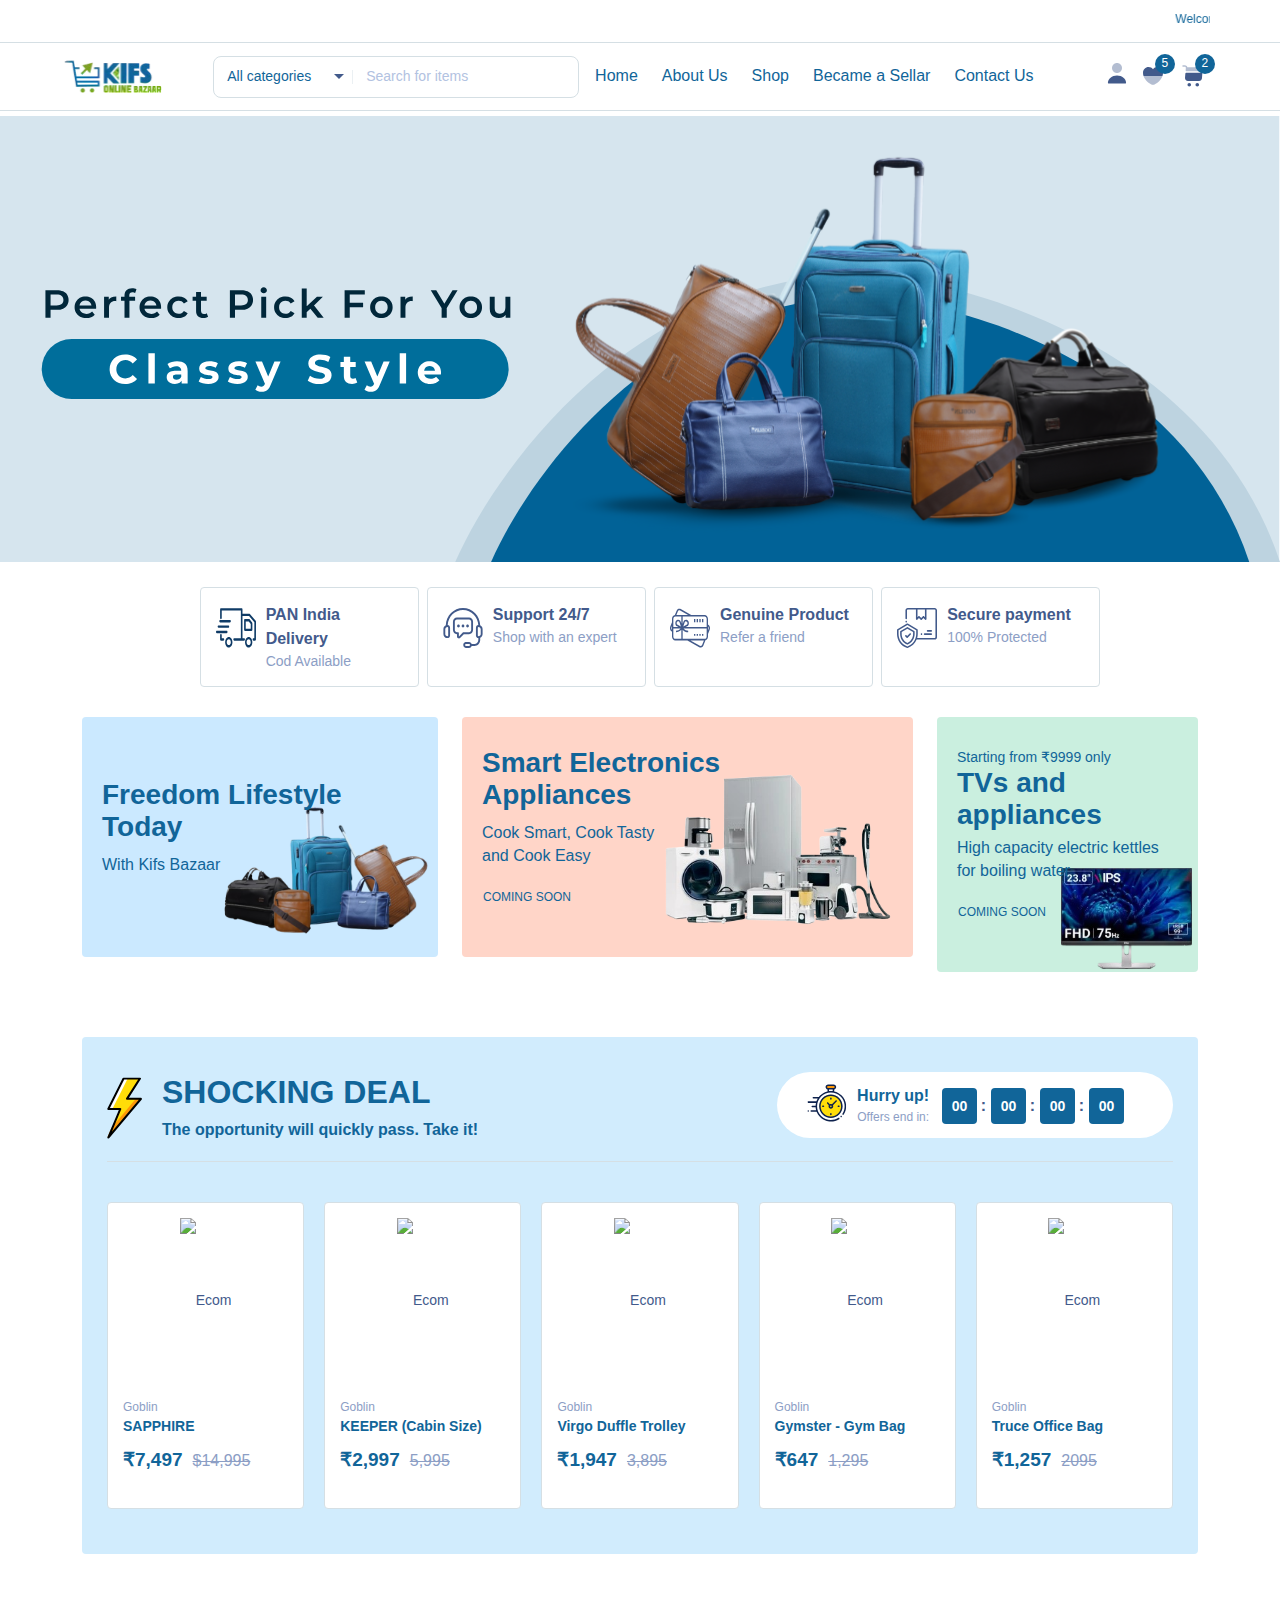
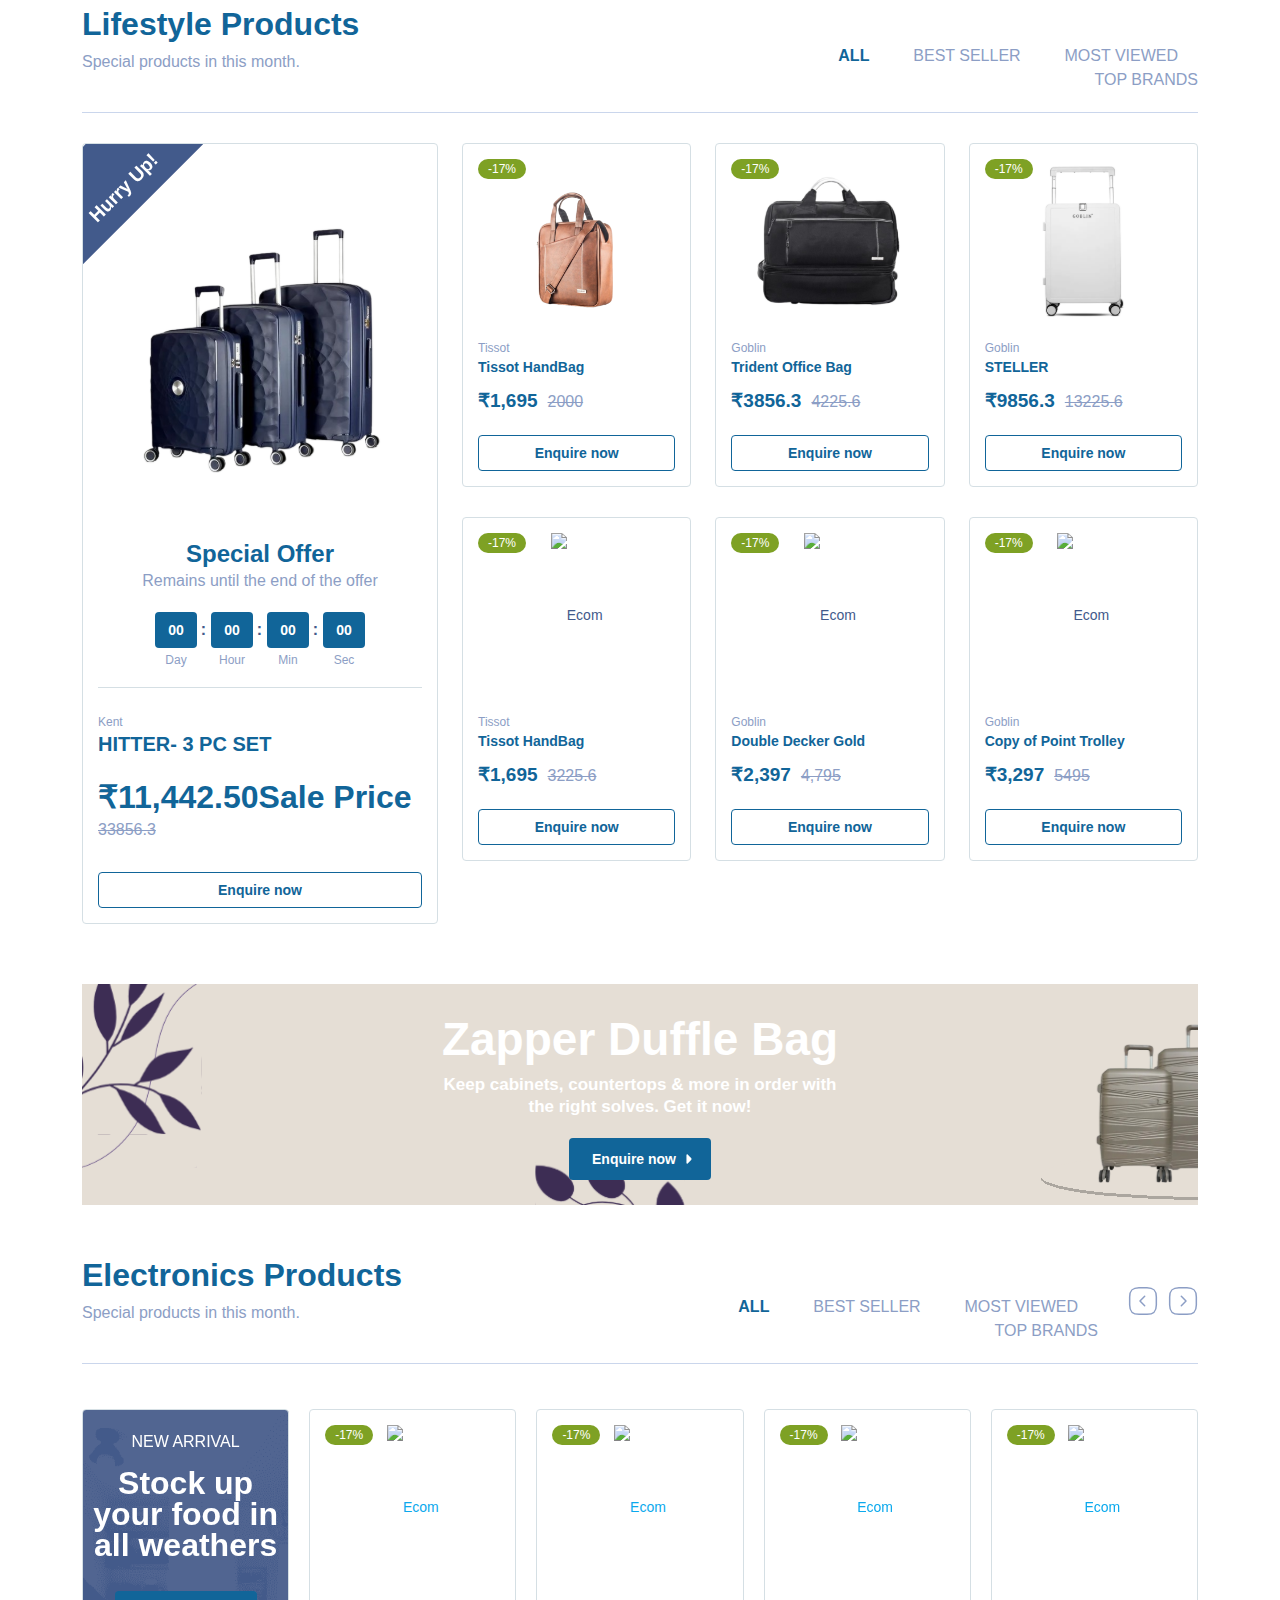
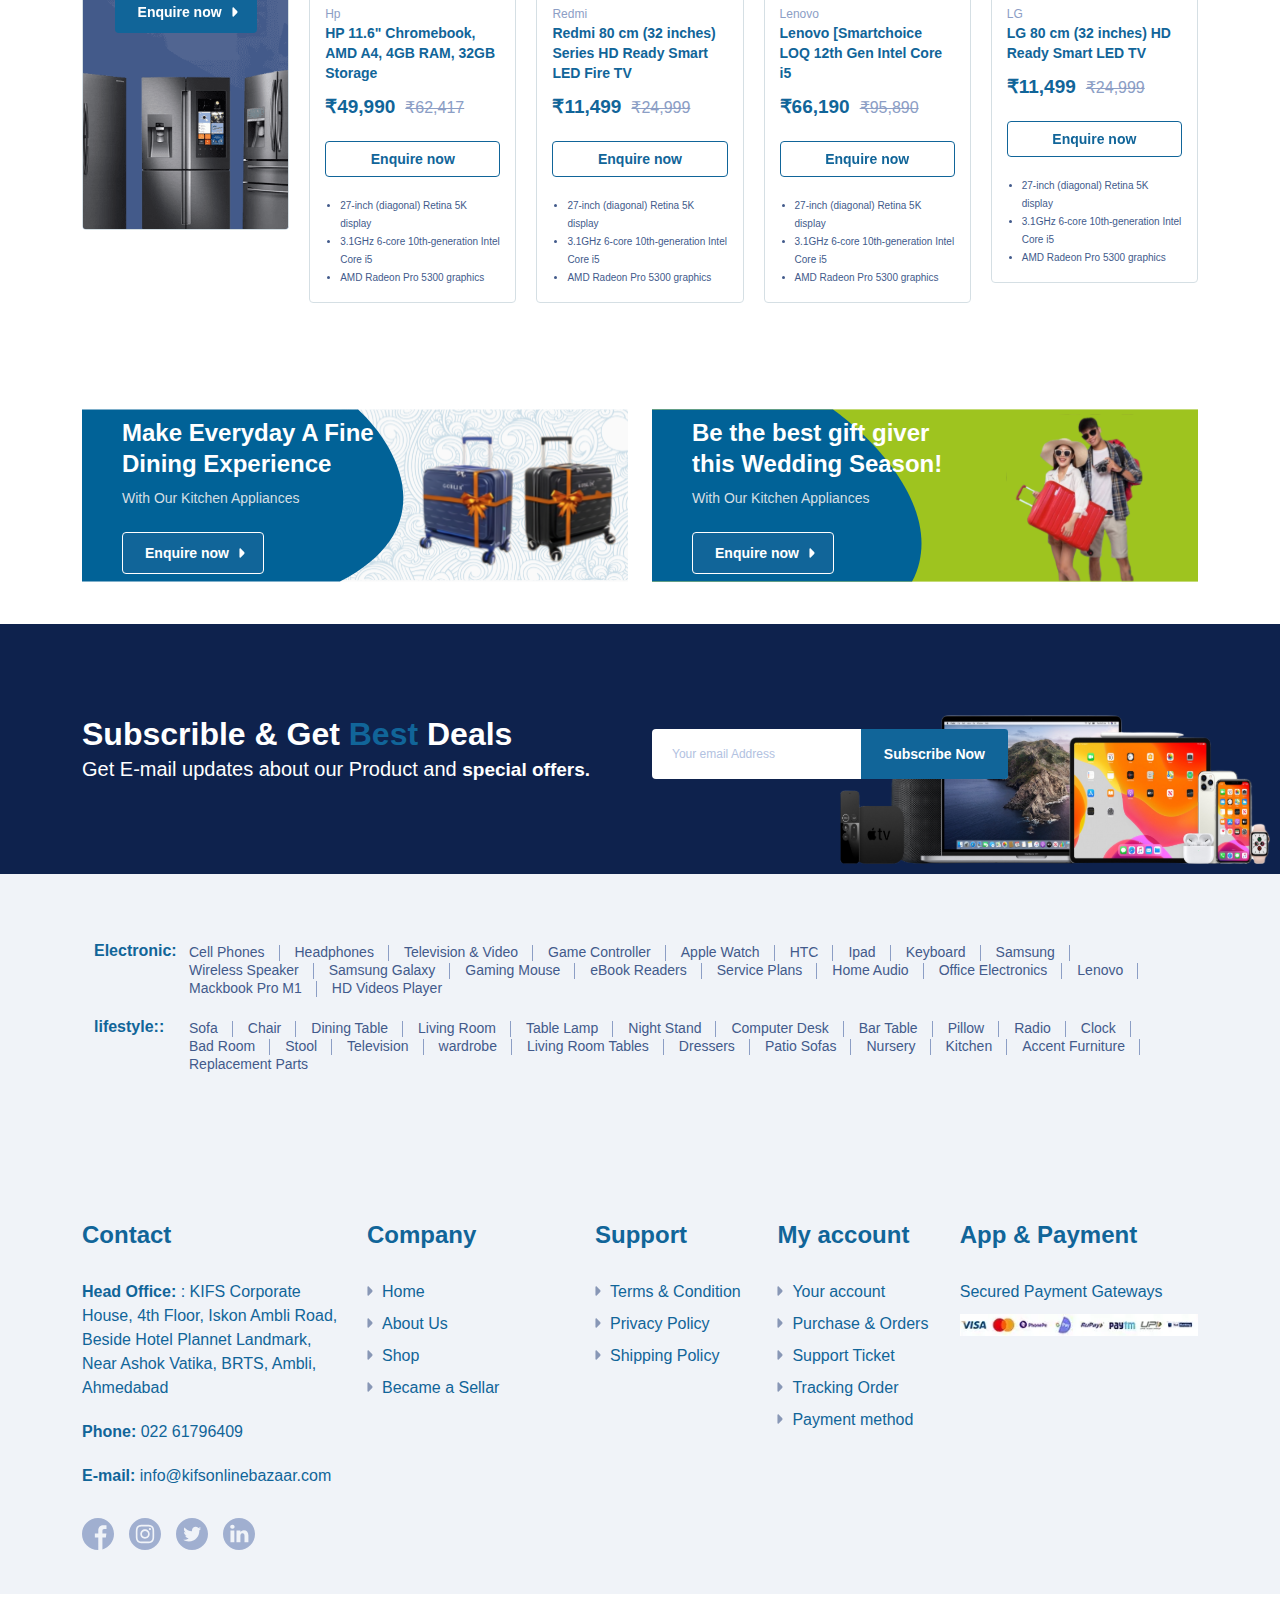
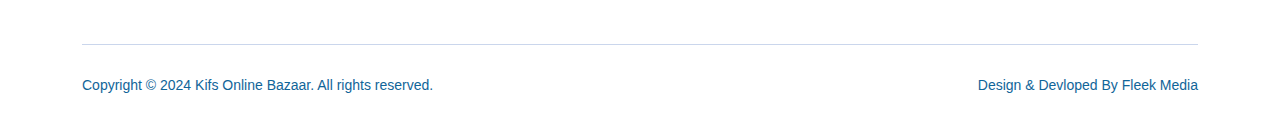
==== commit 9657835d: "second commit" ====
--- a/index.html
+++ b/index.html
@@ -41,7 +41,7 @@
     <div class="container">
       <div class="main-header">
         <div class="header-left">
-          <div class="header-logo"><a class="d-flex" href="./index-3.html"><img alt="Ecom"
+          <div class="header-logo"><a class="d-flex" href="./index.html"><img alt="Ecom"
                 src="assets/imgs/slider/swiper/kifs-2-removebg-preview 1.svg"></a></div>
           <div class="header-search">
             <div class="box-header-search">
@@ -69,7 +69,7 @@
           <div class="header-nav">
             <nav class="nav-main-menu d-none d-xl-block">
               <ul class="main-menu">
-                <li class=""><a class="active" href="./index-3.html">Home</a>
+                <li class=""><a class="active" href="./index.html">Home</a>
                   <!-- <ul class="sub-menu two-col">
                      
                     </ul> -->
@@ -157,9 +157,9 @@
           <div class="mobile-menu-wrap mobile-header-border">
             <nav class="mt-15">
               <ul class="mobile-menu font-heading">
-                <li class=""><a class="active" href="index-3.html">Home</a>
+                <li class=""><a class="active" href="index.html">Home</a>
 
-                <li><a href="index-3.html">Homepage - 3</a></li>
+                <li><a href="index.html">Homepage - 3</a></li>
 
               </ul>
               </li>
@@ -254,7 +254,7 @@
           <div class="mobile-menu-wrap mobile-header-border">
             <nav class="mt-15">
               <ul class="mobile-menu font-heading">
-                <li class="has-children"><a class="active" href="index-3.html">Home</a>
+                <li class="has-children"><a class="active" href="index.html">Home</a>
 
                 </li>
                 <li class="has-children"><a href="./page-about-us.html">About Us</a>
@@ -4016,7 +4016,7 @@
           <div class="col-lg-3 width-20 mb-30">
             <h4 class="mb-30 color-gray-1000">Company</h4>
             <ul class="menu-footer">
-              <li><a href="./index-3.html">Home</a></li>
+              <li><a href="./index.html">Home</a></li>
               <li><a href="./page-about-us.html">About Us</a></li>
               <li><a href="./shop-grid.html">Shop</a></li>
               <li><a href="#">Became a Sellar </a></li>
